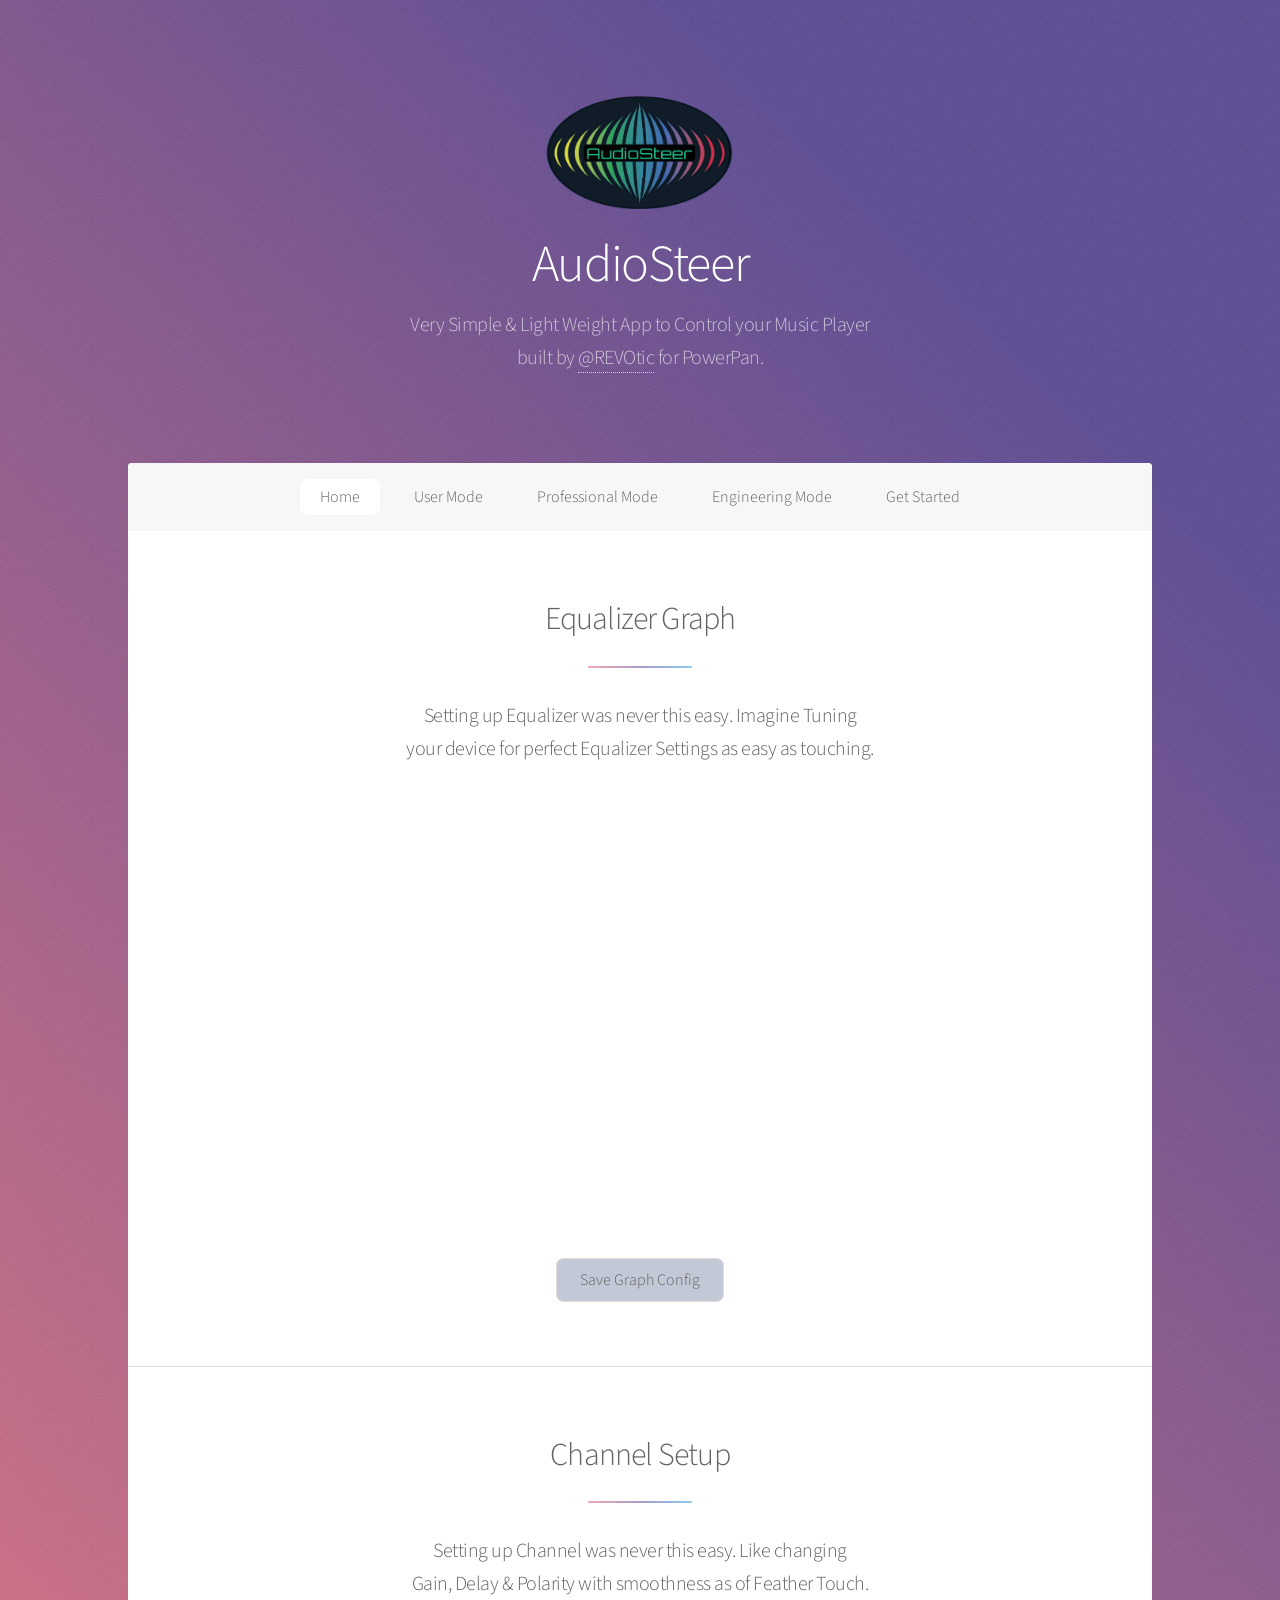
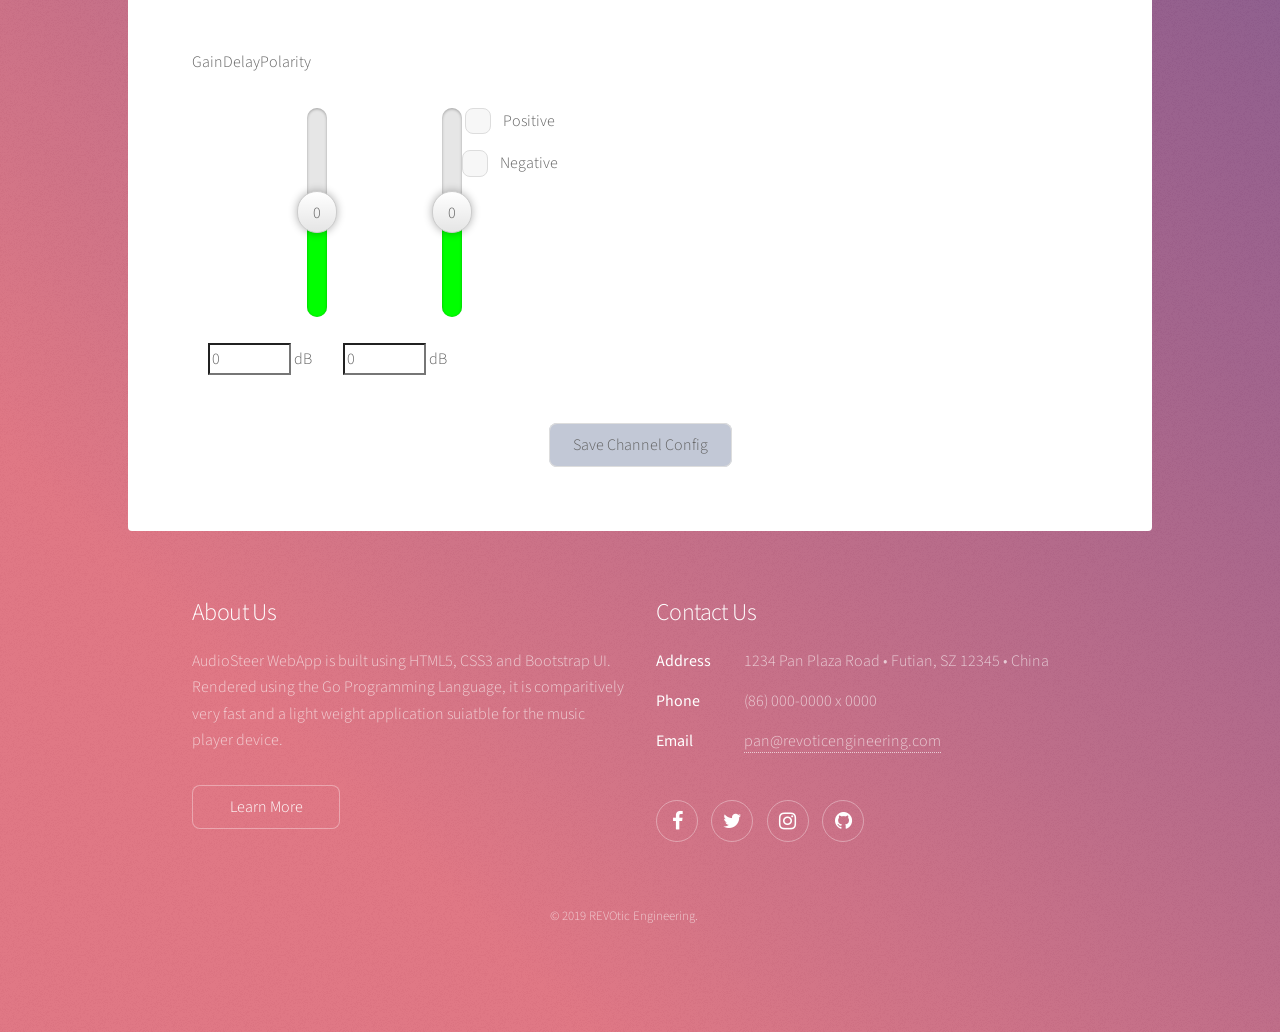
==== httpdocs/professionalmode.html @ f665d66a "Updates on multiple modes" ====
<!DOCTYPE HTML>
<html>
	<head>
		<title>Professional Mode | AudioSteer</title>
		<meta charset="utf-8" />
		<meta name="viewport" content="width=device-width, initial-scale=1, user-scalable=no" />

		<link rel="icon" type="image/png" href="./assets/icons/favicon-32x32.png" sizes="32x32" />
		<link rel="stylesheet" href="https://fonts.googleapis.com/css?family=Ubuntu" />
		<link rel="stylesheet" href="./assets/css/bootstrap.min.css" />
		<link rel="stylesheet" href="./assets/css/bootstrap-theme.min.css" />
		<link rel="stylesheet" href="./assets/css/rangeslider.min.css"/>
		<link rel="stylesheet" href="./assets/css/main.css" />
		<link rel="stylesheet" href="./assets/css/font-awesome.min.css" />
		<link rel="stylesheet" href="./assets/css/audioSteer.css" />
	</head>

	<body class="is-preload">

		<!-- Wrapper -->
			<div id="wrapper">

				<!-- Header -->
					<header id="header" class="alt">
						<span class="logo"><img src="images/logo.svg" alt="" /></span>
						<h1>AudioSteer</h1>
						<p>Very Simple & Light Weight App to Control your Music Player <br />
						built by <a href="https://twitter.com/@REVOtic" target="_blank">@REVOtic</a> for PowerPan.</p>
					</header>

				<!-- Nav -->
					<nav id="nav">
						<ul>
							<li><a href="./index.html" class="active">Home</a></li>
							<li><a href="./usermode.html#equalizer">User Mode</a></li>
							<li><a href="#graph">Professional Mode</a></li>
							<li><a href="./engineeringmode.html#fileconfig">Engineering Mode</a></li>
							<li><a href="./index.html#get-started">Get Started</a></li>
						</ul>
					</nav>

				<!-- Main -->
					<div id="main">
					<!-- Chart -->
						<section id="graph" class="main special">
							<header class="major">
								<h2>Equalizer Graph</h2>
								<p>Setting up Equalizer was never this easy. Imagine Tuning<br />
								your device for perfect Equalizer Settings as easy as touching.</p>
							</header>

							<div id="chartContainer" style="height: 370px; width: 100%;"></div>
							<br/>
							
							<footer class="major">
								<ul class="actions special">
									<li><a class="button channel-btn">Save Graph Config</a></li>
								</ul>
							</footer>
						</section>

					<!-- Channel -->
						<section id="channel" class="main special">
							<header class="major">
								<h2>Channel Setup</h2>
								<p>Setting up Channel was never this easy. Like changing<br />
								Gain, Delay & Polarity with smoothness as of Feather Touch.</p>
							</header>
							<div class="container" style="text-align: center;">
									<div class="row">
										<div class="col-sm-4">
											<span>Gain</span>
										</div>
										<div class="col-sm-4">
											<span>Delay</span>
										</div>
										<div class="col-sm-4">
											<span>Polarity</span>
										</div>
									</div>
								</div>
								<div class="container" style="text-align: center;">
									<div class="row">
										<div class="col-sm-4">
											<input id="slider-CH1" type="range" min="-10" max="10" step="1" value="0" data-orientation="vertical">
											<br/>
											<input id="input-CH1" class="channel" type="number" min="-10" max="10" value="0"></input>
											<span>dB</span>
										</div>
										<div class="col-sm-4">
											<input id="slider-CH2" type="range" min="-15" max="15" step="1" value="0" data-orientation="vertical">
											<br/>
											<input id="input-CH2" class="channel" type="number" min="-15" max="15" value="0"></input>
											<span>dB</span>
										</div>
										<div class="col-sm-4">
											<div class="check">
												<input type="checkbox" class="check-polarity" id="positiveCheck">
												<label class="check-label" for="positiveCheck">Positive</label>
											</div>
											<div class="check">
												<input type="checkbox" class="check-polarity" id="negativeCheck">
												<label class="check-label" for="negativeCheck">Negative</label>
											</div>
										</div>
									</div>
								</div>
								<br/>
							
							<footer class="major">
								<ul class="actions special">
									<li><a class="button channel-btn">Save Channel Config</a></li>
								</ul>
							</footer>
						</section>

					</div>

				<!-- Footer -->
					<footer id="footer">
						<section id="about">
							<h2>About Us</h2>
							<p>AudioSteer WebApp is built using HTML5, CSS3 and Bootstrap UI. Rendered using the Go Programming Language, it is comparitively very fast and a light weight application suiatble for the music player device.</p>
							<ul class="actions">
								<li><a href="https://github.com/REVOtic/AudioSteer" target="_blank" class="button">Learn More</a></li>
							</ul>
						</section>
						<section>
							<h2>Contact Us</h2>
							<dl class="alt">
								<dt>Address</dt>
								<dd>1234 Pan Plaza Road &bull; Futian, SZ 12345 &bull; China</dd>
								<dt>Phone</dt>
								<dd>(86) 000-0000 x 0000</dd>
								<dt>Email</dt>
								<dd><a href="mailto:pan@revoticengineering.com">pan@revoticengineering.com</a></dd>
							</dl>
							<ul class="icons">
								<li><a href="https://github.com/REVOtic/AudioSteer" target="_blank" class="icon fa-facebook alt"><span class="label">Facebook</span></a></li>
								<li><a href="https://github.com/REVOtic/AudioSteer" target="_blank" class="icon fa-twitter alt"><span class="label">Twitter</span></a></li>
								<li><a href="https://github.com/REVOtic/AudioSteer" target="_blank" class="icon fa-instagram alt"><span class="label">Instagram</span></a></li>
								<li><a href="https://github.com/REVOtic/AudioSteer" target="_blank" class="icon fa-github alt"><span class="label">GitHub</span></a></li>
							</ul>
						</section>
						<p class="copyright">&copy; 2019 REVOtic Engineering.</p>
					</footer>

			</div>

		<!-- Scripts -->
			<script src="./assets/js/jquery.min.js"></script>
			<script src="./assets/js/jquery.scrollex.min.js"></script>
			<script src="./assets/js/jquery.scrolly.min.js"></script>
			<script src="./assets/js/bootstrap.min.js"></script>
			<script src="./assets/js/browser.min.js"></script>
			<script src="./assets/js/breakpoints.min.js"></script>
			<script src="./assets/js/rangeslider.min.js"></script>
			<script src="./assets/js/jquery.canvasjs.min.js"></script>
			<script src="./assets/js/util.js"></script>
			<script src="./assets/js/main.js"></script>
			<script src="./assets/js/saveConfig.js"></script>

	</body>
</html>
---- httpdocs/assets/css/rangeslider.min.css ----
.rangeslider,.rangeslider__fill{display:block;-moz-box-shadow:inset 0 1px 3px rgba(0,0,0,.3);-webkit-box-shadow:inset 0 1px 3px rgba(0,0,0,.3);box-shadow:inset 0 1px 3px rgba(0,0,0,.3);-moz-border-radius:10px;-webkit-border-radius:10px;border-radius:10px}.rangeslider{background:#e6e6e6;position:relative}.rangeslider--horizontal{height:20px;width:100%}.rangeslider--vertical{width:20px;min-height:150px;max-height:100%;height:100%}.rangeslider--disabled{opacity:.4}.rangeslider__fill{background:#0f0;position:absolute}.rangeslider--horizontal .rangeslider__fill{top:0;height:100%}.rangeslider--vertical .rangeslider__fill{bottom:0;width:100%}.rangeslider__handle{background:#fff;border:1px solid #ccc;cursor:pointer;display:inline-block;width:40px;height:40px;position:absolute;background-image:url([data-uri]);background-size:100%;background-image:-webkit-gradient(linear,50% 0,50% 100%,color-stop(0,rgba(255,255,255,0)),color-stop(100%,rgba(0,0,0,.1)));background-image:-moz-linear-gradient(rgba(255,255,255,0),rgba(0,0,0,.1));background-image:-webkit-linear-gradient(rgba(255,255,255,0),rgba(0,0,0,.1));background-image:linear-gradient(rgba(255,255,255,0),rgba(0,0,0,.1));-moz-box-shadow:0 0 8px rgba(0,0,0,.3);-webkit-box-shadow:0 0 8px rgba(0,0,0,.3);box-shadow:0 0 8px rgba(0,0,0,.3);-moz-border-radius:50%;-webkit-border-radius:50%;border-radius:50%}.rangeslider__handle:after{content:"";display:block;width:18px;height:18px;margin:auto;position:absolute;top:0;right:0;bottom:0;left:0;background-image:url([data-uri]);background-size:100%;background-image:-webkit-gradient(linear,50% 0,50% 100%,color-stop(0,rgba(0,0,0,.13)),color-stop(100%,rgba(255,255,255,0)));background-image:-moz-linear-gradient(rgba(0,0,0,.13),rgba(255,255,255,0));background-image:-webkit-linear-gradient(rgba(0,0,0,.13),rgba(255,255,255,0));background-image:linear-gradient(rgba(0,0,0,.13),rgba(255,255,255,0));-moz-border-radius:50%;-webkit-border-radius:50%;border-radius:50%}.rangeslider--active .rangeslider__handle,.rangeslider__handle:active{background-image:url([data-uri]);background-size:100%;background-image:-webkit-gradient(linear,50% 0,50% 100%,color-stop(0,rgba(0,0,0,.1)),color-stop(100%,rgba(0,0,0,.12)));background-image:-moz-linear-gradient(rgba(0,0,0,.1),rgba(0,0,0,.12));background-image:-webkit-linear-gradient(rgba(0,0,0,.1),rgba(0,0,0,.12));background-image:linear-gradient(rgba(0,0,0,.1),rgba(0,0,0,.12))}.rangeslider--horizontal .rangeslider__handle{top:-10px;touch-action:pan-y;-ms-touch-action:pan-y}.rangeslider--vertical .rangeslider__handle{left:-10px;touch-action:pan-x;-ms-touch-action:pan-x}input[type=range]:focus+.rangeslider .rangeslider__handle{-moz-box-shadow:0 0 8px rgba(255,0,255,.9);-webkit-box-shadow:0 0 8px rgba(255,0,255,.9);box-shadow:0 0 8px rgba(255,0,255,.9)}
/*# sourceMappingURL=rangeslider.min.css.map */
---- httpdocs/assets/css/main.css ----
@import url(font-awesome.min.css);
@import "https://fonts.googleapis.com/css?family=Source+Sans+Pro:300,400";

html, body, div, span, applet, object,
iframe, h1, h2, h3, h4, h5, h6, p, blockquote,
pre, a, abbr, acronym, address, big, cite,
code, del, dfn, em, img, ins, kbd, q, s, samp,
small, strike, strong, sub, sup, tt, var, b,
u, i, center, dl, dt, dd, ol, ul, li, fieldset,
form, label, legend, table, caption, tbody,
tfoot, thead, tr, th, td, article, aside,
canvas, details, embed, figure, figcaption,
footer, header, hgroup, menu, nav, output, ruby,
section, summary, time, mark, audio, video {
	margin: 0;
	padding: 0;
	border: 0;
	font-size: 100%;
	font: inherit;
	vertical-align: baseline;}

article, aside, details, figcaption, figure,
footer, header, hgroup, menu, nav, section {
	display: block;}

body {
	line-height: 1;
}

ol, ul {
	list-style: none;
}

blockquote, q {
	quotes: none;
}

	blockquote:before, blockquote:after, q:before, q:after {
		content: '';
		content: none;
	}

table {
	border-collapse: collapse;
	border-spacing: 0;
}

body {
	-webkit-text-size-adjust: none;
}

mark {
	background-color: transparent;
	color: inherit;
}

input::-moz-focus-inner {
	border: 0;
	padding: 0;
}

input, select, textarea {
	-moz-appearance: none;
	-webkit-appearance: none;
	-ms-appearance: none;
	appearance: none;
}

/* Basic */

	@-ms-viewport {
		width: device-width;
	}

	body {
		-ms-overflow-style: scrollbar;
	}

	@media screen and (max-width: 480px) {

		html, body {
			min-width: 320px;
		}

	}

	html {
		box-sizing: border-box;
	}

	*, *:before, *:after {
		box-sizing: inherit;
	}

	body {
		background-color: #935d8c;
		background-image: url("images/overlay.png"), -moz-linear-gradient(45deg, #e37682 15%, #5f4d93 85%);
		background-image: url("images/overlay.png"), -webkit-linear-gradient(45deg, #e37682 15%, #5f4d93 85%);
		background-image: url("images/overlay.png"), -ms-linear-gradient(45deg, #e37682 15%, #5f4d93 85%);
		background-image: url("images/overlay.png"), linear-gradient(45deg, #e37682 15%, #5f4d93 85%);
	}

		body.is-preload *, body.is-preload *:before, body.is-preload *:after {
			-moz-animation: none !important;
			-webkit-animation: none !important;
			-ms-animation: none !important;
			animation: none !important;
			-moz-transition: none !important;
			-webkit-transition: none !important;
			-ms-transition: none !important;
			transition: none !important;
		}

/* Type */

	body {
		background-color: #935d8c;
		color: rgba(255, 255, 255, 0.65);
	}

	body, input, select, textarea {
		font-family: "Source Sans Pro", Helvetica, sans-serif;
		font-size: 17pt;
		font-weight: 300;
		line-height: 1.65;
	}

		@media screen and (max-width: 1680px) {

			body, input, select, textarea {
				font-size: 14pt;
			}

		}

		@media screen and (max-width: 1280px) {

			body, input, select, textarea {
				font-size: 12pt;
			}

		}

		@media screen and (max-width: 360px) {

			body, input, select, textarea {
				font-size: 11pt;
			}

		}

	a {
		-moz-transition: color 0.2s ease, border-bottom 0.2s ease;
		-webkit-transition: color 0.2s ease, border-bottom 0.2s ease;
		-ms-transition: color 0.2s ease, border-bottom 0.2s ease;
		transition: color 0.2s ease, border-bottom 0.2s ease;
		text-decoration: none;
		border-bottom: dotted 1px;
		color: inherit;
	}

		a:hover {
			border-bottom-color: transparent;
		}

	strong, b {
		font-weight: 400;
	}

	em, i {
		font-style: italic;
	}

	p {
		margin: 0 0 2em 0;
	}

		p.content {
			-moz-columns: 20em 2;
			-webkit-columns: 20em 2;
			-ms-columns: 20em 2;
			columns: 20em 2;
			-moz-column-gap: 2em;
			-webkit-column-gap: 2em;
			-ms-column-gap: 2em;
			column-gap: 2em;
			text-align: justify;
		}

	h1, h2, h3, h4, h5, h6 {
		font-weight: 300;
		line-height: 1.5;
		margin: 0 0 0.7em 0;
		letter-spacing: -0.025em;
	}

		h1 a, h2 a, h3 a, h4 a, h5 a, h6 a {
			color: inherit;
			text-decoration: none;
		}

	h1 {
		font-size: 2.5em;
		line-height: 1.2;
	}

	h2 {
		font-size: 1.5em;
	}

	h3 {
		font-size: 1.25em;
	}

	h4 {
		font-size: 1.1em;
	}

	h5 {
		font-size: 0.9em;
	}

	h6 {
		font-size: 0.7em;
	}

	@media screen and (max-width: 736px) {

		h1 {
			font-size: 2em;
		}

	}

	sub {
		font-size: 0.8em;
		position: relative;
		top: 0.5em;
	}

	sup {
		font-size: 0.8em;
		position: relative;
		top: -0.5em;
	}

	blockquote {
		border-left: solid 4px;
		font-style: italic;
		margin: 0 0 2em 0;
		padding: 0.5em 0 0.5em 2em;
	}

	code {
		border-radius: 8px;
		border: solid 1px;
		font-family: "Courier New", monospace;
		font-size: 0.9em;
		margin: 0 0.25em;
		padding: 0.25em 0.65em;
	}

	pre {
		-webkit-overflow-scrolling: touch;
		font-family: "Courier New", monospace;
		font-size: 0.9em;
		margin: 0 0 2em 0;
	}

		pre code {
			display: block;
			line-height: 1.75;
			padding: 1em 1.5em;
			overflow-x: auto;
		}

	hr {
		border: 0;
		border-bottom: solid 1px;
		margin: 2em 0;
	}

		hr.major {
			margin: 3em 0;
		}

	.align-left {
		text-align: left;
	}

	.align-center {
		text-align: center;
	}

	.align-right {
		text-align: right;
	}

	input, select, textarea {
		color: #ffffff;
	}

	a:hover {
		color: #ffffff;
	}

	strong, b {
		color: #ffffff;
	}

	h1, h2, h3, h4, h5, h6 {
		color: #ffffff;
	}

	blockquote {
		border-left-color: rgba(255, 255, 255, 0.35);
	}

	code {
		background: rgba(255, 255, 255, 0.075);
		border-color: rgba(255, 255, 255, 0.35);
	}

	hr {
		border-bottom-color: rgba(255, 255, 255, 0.35);
	}

/* Row */

	.row {
		display: flex;
		flex-wrap: wrap;
		box-sizing: border-box;
		align-items: stretch;
	}

		.row > * {
			box-sizing: border-box;
		}

		.row.gtr-uniform > * > :last-child {
			margin-bottom: 0;
		}

		.row.aln-left {
			justify-content: flex-start;
		}

		.row.aln-center {
			justify-content: center;
		}

		.row.aln-right {
			justify-content: flex-end;
		}

		.row.aln-top {
			align-items: flex-start;
		}

		.row.aln-middle {
			align-items: center;
		}

		.row.aln-bottom {
			align-items: flex-end;
		}

		.row > .imp {
			order: -1;
		}

		.row > .col-1 {
			width: 8.3333333333%;
		}

		.row > .off-1 {
			margin-left: 8.3333333333%;
		}

		.row > .col-2 {
			width: 16.6666666667%;
		}

		.row > .off-2 {
			margin-left: 16.6666666667%;
		}

		.row > .col-3 {
			width: 25%;
		}

		.row > .off-3 {
			margin-left: 25%;
		}

		.row > .col-4 {
			width: 33.3333333333%;
		}

		.row > .off-4 {
			margin-left: 33.3333333333%;
		}

		.row > .col-5 {
			width: 41.6666666667%;
		}

		.row > .off-5 {
			margin-left: 41.6666666667%;
		}

		.row > .col-6 {
			width: 50%;
		}

		.row > .off-6 {
			margin-left: 50%;
		}

		.row > .col-7 {
			width: 58.3333333333%;
		}

		.row > .off-7 {
			margin-left: 58.3333333333%;
		}

		.row > .col-8 {
			width: 66.6666666667%;
		}

		.row > .off-8 {
			margin-left: 66.6666666667%;
		}

		.row > .col-9 {
			width: 75%;
		}

		.row > .off-9 {
			margin-left: 75%;
		}

		.row > .col-10 {
			width: 83.3333333333%;
		}

		.row > .off-10 {
			margin-left: 83.3333333333%;
		}

		.row > .col-11 {
			width: 91.6666666667%;
		}

		.row > .off-11 {
			margin-left: 91.6666666667%;
		}

		.row > .col-12 {
			width: 100%;
		}

		.row > .off-12 {
			margin-left: 100%;
		}

		.row.gtr-0 {
			margin-top: 0;
			margin-left: 0em;
		}

			.row.gtr-0 > * {
				padding: 0 0 0 0em;
			}

			.row.gtr-0.gtr-uniform {
				margin-top: 0em;
			}

				.row.gtr-0.gtr-uniform > * {
					padding-top: 0em;
				}

		.row.gtr-25 {
			margin-top: 0;
			margin-left: -0.375em;
		}

			.row.gtr-25 > * {
				padding: 0 0 0 0.375em;
			}

			.row.gtr-25.gtr-uniform {
				margin-top: -0.375em;
			}

				.row.gtr-25.gtr-uniform > * {
					padding-top: 0.375em;
				}

		.row.gtr-50 {
			margin-top: 0;
			margin-left: -0.75em;
		}

			.row.gtr-50 > * {
				padding: 0 0 0 0.75em;
			}

			.row.gtr-50.gtr-uniform {
				margin-top: -0.75em;
			}

				.row.gtr-50.gtr-uniform > * {
					padding-top: 0.75em;
				}

		.row {
			margin-top: 0;
			margin-left: -1.5em;
		}

			.row > * {
				padding: 0 0 0 1.5em;
			}

			.row.gtr-uniform {
				margin-top: -1.5em;
			}

				.row.gtr-uniform > * {
					padding-top: 1.5em;
				}

		.row.gtr-150 {
			margin-top: 0;
			margin-left: -2.25em;
		}

			.row.gtr-150 > * {
				padding: 0 0 0 2.25em;
			}

			.row.gtr-150.gtr-uniform {
				margin-top: -2.25em;
			}

				.row.gtr-150.gtr-uniform > * {
					padding-top: 2.25em;
				}

		.row.gtr-200 {
			margin-top: 0;
			margin-left: -3em;
		}

			.row.gtr-200 > * {
				padding: 0 0 0 3em;
			}

			.row.gtr-200.gtr-uniform {
				margin-top: -3em;
			}

				.row.gtr-200.gtr-uniform > * {
					padding-top: 3em;
				}

		@media screen and (max-width: 1680px) {

			.row {
				display: flex;
				flex-wrap: wrap;
				box-sizing: border-box;
				align-items: stretch;
			}

				.row > * {
					box-sizing: border-box;
				}

				.row.gtr-uniform > * > :last-child {
					margin-bottom: 0;
				}

				.row.aln-left {
					justify-content: flex-start;
				}

				.row.aln-center {
					justify-content: center;
				}

				.row.aln-right {
					justify-content: flex-end;
				}

				.row.aln-top {
					align-items: flex-start;
				}

				.row.aln-middle {
					align-items: center;
				}

				.row.aln-bottom {
					align-items: flex-end;
				}

				.row > .imp-xlarge {
					order: -1;
				}

				.row > .col-1-xlarge {
					width: 8.3333333333%;
				}

				.row > .off-1-xlarge {
					margin-left: 8.3333333333%;
				}

				.row > .col-2-xlarge {
					width: 16.6666666667%;
				}

				.row > .off-2-xlarge {
					margin-left: 16.6666666667%;
				}

				.row > .col-3-xlarge {
					width: 25%;
				}

				.row > .off-3-xlarge {
					margin-left: 25%;
				}

				.row > .col-4-xlarge {
					width: 33.3333333333%;
				}

				.row > .off-4-xlarge {
					margin-left: 33.3333333333%;
				}

				.row > .col-5-xlarge {
					width: 41.6666666667%;
				}

				.row > .off-5-xlarge {
					margin-left: 41.6666666667%;
				}

				.row > .col-6-xlarge {
					width: 50%;
				}

				.row > .off-6-xlarge {
					margin-left: 50%;
				}

				.row > .col-7-xlarge {
					width: 58.3333333333%;
				}

				.row > .off-7-xlarge {
					margin-left: 58.3333333333%;
				}

				.row > .col-8-xlarge {
					width: 66.6666666667%;
				}

				.row > .off-8-xlarge {
					margin-left: 66.6666666667%;
				}

				.row > .col-9-xlarge {
					width: 75%;
				}

				.row > .off-9-xlarge {
					margin-left: 75%;
				}

				.row > .col-10-xlarge {
					width: 83.3333333333%;
				}

				.row > .off-10-xlarge {
					margin-left: 83.3333333333%;
				}

				.row > .col-11-xlarge {
					width: 91.6666666667%;
				}

				.row > .off-11-xlarge {
					margin-left: 91.6666666667%;
				}

				.row > .col-12-xlarge {
					width: 100%;
				}

				.row > .off-12-xlarge {
					margin-left: 100%;
				}

				.row.gtr-0 {
					margin-top: 0;
					margin-left: 0em;
				}

					.row.gtr-0 > * {
						padding: 0 0 0 0em;
					}

					.row.gtr-0.gtr-uniform {
						margin-top: 0em;
					}

						.row.gtr-0.gtr-uniform > * {
							padding-top: 0em;
						}

				.row.gtr-25 {
					margin-top: 0;
					margin-left: -0.375em;
				}

					.row.gtr-25 > * {
						padding: 0 0 0 0.375em;
					}

					.row.gtr-25.gtr-uniform {
						margin-top: -0.375em;
					}

						.row.gtr-25.gtr-uniform > * {
							padding-top: 0.375em;
						}

				.row.gtr-50 {
					margin-top: 0;
					margin-left: -0.75em;
				}

					.row.gtr-50 > * {
						padding: 0 0 0 0.75em;
					}

					.row.gtr-50.gtr-uniform {
						margin-top: -0.75em;
					}

						.row.gtr-50.gtr-uniform > * {
							padding-top: 0.75em;
						}

				.row {
					margin-top: 0;
					margin-left: -1.5em;
				}

					.row > * {
						padding: 0 0 0 1.5em;
					}

					.row.gtr-uniform {
						margin-top: -1.5em;
					}

						.row.gtr-uniform > * {
							padding-top: 1.5em;
						}

				.row.gtr-150 {
					margin-top: 0;
					margin-left: -2.25em;
				}

					.row.gtr-150 > * {
						padding: 0 0 0 2.25em;
					}

					.row.gtr-150.gtr-uniform {
						margin-top: -2.25em;
					}

						.row.gtr-150.gtr-uniform > * {
							padding-top: 2.25em;
						}

				.row.gtr-200 {
					margin-top: 0;
					margin-left: -3em;
				}

					.row.gtr-200 > * {
						padding: 0 0 0 3em;
					}

					.row.gtr-200.gtr-uniform {
						margin-top: -3em;
					}

						.row.gtr-200.gtr-uniform > * {
							padding-top: 3em;
						}

		}

		@media screen and (max-width: 1280px) {

			.row {
				display: flex;
				flex-wrap: wrap;
				box-sizing: border-box;
				align-items: stretch;
			}

				.row > * {
					box-sizing: border-box;
				}

				.row.gtr-uniform > * > :last-child {
					margin-bottom: 0;
				}

				.row.aln-left {
					justify-content: flex-start;
				}

				.row.aln-center {
					justify-content: center;
				}

				.row.aln-right {
					justify-content: flex-end;
				}

				.row.aln-top {
					align-items: flex-start;
				}

				.row.aln-middle {
					align-items: center;
				}

				.row.aln-bottom {
					align-items: flex-end;
				}

				.row > .imp-large {
					order: -1;
				}

				.row > .col-1-large {
					width: 8.3333333333%;
				}

				.row > .off-1-large {
					margin-left: 8.3333333333%;
				}

				.row > .col-2-large {
					width: 16.6666666667%;
				}

				.row > .off-2-large {
					margin-left: 16.6666666667%;
				}

				.row > .col-3-large {
					width: 25%;
				}

				.row > .off-3-large {
					margin-left: 25%;
				}

				.row > .col-4-large {
					width: 33.3333333333%;
				}

				.row > .off-4-large {
					margin-left: 33.3333333333%;
				}

				.row > .col-5-large {
					width: 41.6666666667%;
				}

				.row > .off-5-large {
					margin-left: 41.6666666667%;
				}

				.row > .col-6-large {
					width: 50%;
				}

				.row > .off-6-large {
					margin-left: 50%;
				}

				.row > .col-7-large {
					width: 58.3333333333%;
				}

				.row > .off-7-large {
					margin-left: 58.3333333333%;
				}

				.row > .col-8-large {
					width: 66.6666666667%;
				}

				.row > .off-8-large {
					margin-left: 66.6666666667%;
				}

				.row > .col-9-large {
					width: 75%;
				}

				.row > .off-9-large {
					margin-left: 75%;
				}

				.row > .col-10-large {
					width: 83.3333333333%;
				}

				.row > .off-10-large {
					margin-left: 83.3333333333%;
				}

				.row > .col-11-large {
					width: 91.6666666667%;
				}

				.row > .off-11-large {
					margin-left: 91.6666666667%;
				}

				.row > .col-12-large {
					width: 100%;
				}

				.row > .off-12-large {
					margin-left: 100%;
				}

				.row.gtr-0 {
					margin-top: 0;
					margin-left: 0em;
				}

					.row.gtr-0 > * {
						padding: 0 0 0 0em;
					}

					.row.gtr-0.gtr-uniform {
						margin-top: 0em;
					}

						.row.gtr-0.gtr-uniform > * {
							padding-top: 0em;
						}

				.row.gtr-25 {
					margin-top: 0;
					margin-left: -0.375em;
				}

					.row.gtr-25 > * {
						padding: 0 0 0 0.375em;
					}

					.row.gtr-25.gtr-uniform {
						margin-top: -0.375em;
					}

						.row.gtr-25.gtr-uniform > * {
							padding-top: 0.375em;
						}

				.row.gtr-50 {
					margin-top: 0;
					margin-left: -0.75em;
				}

					.row.gtr-50 > * {
						padding: 0 0 0 0.75em;
					}

					.row.gtr-50.gtr-uniform {
						margin-top: -0.75em;
					}

						.row.gtr-50.gtr-uniform > * {
							padding-top: 0.75em;
						}

				.row {
					margin-top: 0;
					margin-left: -1.5em;
				}

					.row > * {
						padding: 0 0 0 1.5em;
					}

					.row.gtr-uniform {
						margin-top: -1.5em;
					}

						.row.gtr-uniform > * {
							padding-top: 1.5em;
						}

				.row.gtr-150 {
					margin-top: 0;
					margin-left: -2.25em;
				}

					.row.gtr-150 > * {
						padding: 0 0 0 2.25em;
					}

					.row.gtr-150.gtr-uniform {
						margin-top: -2.25em;
					}

						.row.gtr-150.gtr-uniform > * {
							padding-top: 2.25em;
						}

				.row.gtr-200 {
					margin-top: 0;
					margin-left: -3em;
				}

					.row.gtr-200 > * {
						padding: 0 0 0 3em;
					}

					.row.gtr-200.gtr-uniform {
						margin-top: -3em;
					}

						.row.gtr-200.gtr-uniform > * {
							padding-top: 3em;
						}

		}

		@media screen and (max-width: 980px) {

			.row {
				display: flex;
				flex-wrap: wrap;
				box-sizing: border-box;
				align-items: stretch;
			}

				.row > * {
					box-sizing: border-box;
				}

				.row.gtr-uniform > * > :last-child {
					margin-bottom: 0;
				}

				.row.aln-left {
					justify-content: flex-start;
				}

				.row.aln-center {
					justify-content: center;
				}

				.row.aln-right {
					justify-content: flex-end;
				}

				.row.aln-top {
					align-items: flex-start;
				}

				.row.aln-middle {
					align-items: center;
				}

				.row.aln-bottom {
					align-items: flex-end;
				}

				.row > .imp-medium {
					order: -1;
				}

				.row > .col-1-medium {
					width: 8.3333333333%;
				}

				.row > .off-1-medium {
					margin-left: 8.3333333333%;
				}

				.row > .col-2-medium {
					width: 16.6666666667%;
				}

				.row > .off-2-medium {
					margin-left: 16.6666666667%;
				}

				.row > .col-3-medium {
					width: 25%;
				}

				.row > .off-3-medium {
					margin-left: 25%;
				}

				.row > .col-4-medium {
					width: 33.3333333333%;
				}

				.row > .off-4-medium {
					margin-left: 33.3333333333%;
				}

				.row > .col-5-medium {
					width: 41.6666666667%;
				}

				.row > .off-5-medium {
					margin-left: 41.6666666667%;
				}

				.row > .col-6-medium {
					width: 50%;
				}

				.row > .off-6-medium {
					margin-left: 50%;
				}

				.row > .col-7-medium {
					width: 58.3333333333%;
				}

				.row > .off-7-medium {
					margin-left: 58.3333333333%;
				}

				.row > .col-8-medium {
					width: 66.6666666667%;
				}

				.row > .off-8-medium {
					margin-left: 66.6666666667%;
				}

				.row > .col-9-medium {
					width: 75%;
				}

				.row > .off-9-medium {
					margin-left: 75%;
				}

				.row > .col-10-medium {
					width: 83.3333333333%;
				}

				.row > .off-10-medium {
					margin-left: 83.3333333333%;
				}

				.row > .col-11-medium {
					width: 91.6666666667%;
				}

				.row > .off-11-medium {
					margin-left: 91.6666666667%;
				}

				.row > .col-12-medium {
					width: 100%;
				}

				.row > .off-12-medium {
					margin-left: 100%;
				}

				.row.gtr-0 {
					margin-top: 0;
					margin-left: 0em;
				}

					.row.gtr-0 > * {
						padding: 0 0 0 0em;
					}

					.row.gtr-0.gtr-uniform {
						margin-top: 0em;
					}

						.row.gtr-0.gtr-uniform > * {
							padding-top: 0em;
						}

				.row.gtr-25 {
					margin-top: 0;
					margin-left: -0.375em;
				}

					.row.gtr-25 > * {
						padding: 0 0 0 0.375em;
					}

					.row.gtr-25.gtr-uniform {
						margin-top: -0.375em;
					}

						.row.gtr-25.gtr-uniform > * {
							padding-top: 0.375em;
						}

				.row.gtr-50 {
					margin-top: 0;
					margin-left: -0.75em;
				}

					.row.gtr-50 > * {
						padding: 0 0 0 0.75em;
					}

					.row.gtr-50.gtr-uniform {
						margin-top: -0.75em;
					}

						.row.gtr-50.gtr-uniform > * {
							padding-top: 0.75em;
						}

				.row {
					margin-top: 0;
					margin-left: -1.5em;
				}

					.row > * {
						padding: 0 0 0 1.5em;
					}

					.row.gtr-uniform {
						margin-top: -1.5em;
					}

						.row.gtr-uniform > * {
							padding-top: 1.5em;
						}

				.row.gtr-150 {
					margin-top: 0;
					margin-left: -2.25em;
				}

					.row.gtr-150 > * {
						padding: 0 0 0 2.25em;
					}

					.row.gtr-150.gtr-uniform {
						margin-top: -2.25em;
					}

						.row.gtr-150.gtr-uniform > * {
							padding-top: 2.25em;
						}

				.row.gtr-200 {
					margin-top: 0;
					margin-left: -3em;
				}

					.row.gtr-200 > * {
						padding: 0 0 0 3em;
					}

					.row.gtr-200.gtr-uniform {
						margin-top: -3em;
					}

						.row.gtr-200.gtr-uniform > * {
							padding-top: 3em;
						}

		}

		@media screen and (max-width: 736px) {

			.row {
				display: flex;
				flex-wrap: wrap;
				box-sizing: border-box;
				align-items: stretch;
			}

				.row > * {
					box-sizing: border-box;
				}

				.row.gtr-uniform > * > :last-child {
					margin-bottom: 0;
				}

				.row.aln-left {
					justify-content: flex-start;
				}

				.row.aln-center {
					justify-content: center;
				}

				.row.aln-right {
					justify-content: flex-end;
				}

				.row.aln-top {
					align-items: flex-start;
				}

				.row.aln-middle {
					align-items: center;
				}

				.row.aln-bottom {
					align-items: flex-end;
				}

				.row > .imp-small {
					order: -1;
				}

				.row > .col-1-small {
					width: 8.3333333333%;
				}

				.row > .off-1-small {
					margin-left: 8.3333333333%;
				}

				.row > .col-2-small {
					width: 16.6666666667%;
				}

				.row > .off-2-small {
					margin-left: 16.6666666667%;
				}

				.row > .col-3-small {
					width: 25%;
				}

				.row > .off-3-small {
					margin-left: 25%;
				}

				.row > .col-4-small {
					width: 33.3333333333%;
				}

				.row > .off-4-small {
					margin-left: 33.3333333333%;
				}

				.row > .col-5-small {
					width: 41.6666666667%;
				}

				.row > .off-5-small {
					margin-left: 41.6666666667%;
				}

				.row > .col-6-small {
					width: 50%;
				}

				.row > .off-6-small {
					margin-left: 50%;
				}

				.row > .col-7-small {
					width: 58.3333333333%;
				}

				.row > .off-7-small {
					margin-left: 58.3333333333%;
				}

				.row > .col-8-small {
					width: 66.6666666667%;
				}

				.row > .off-8-small {
					margin-left: 66.6666666667%;
				}

				.row > .col-9-small {
					width: 75%;
				}

				.row > .off-9-small {
					margin-left: 75%;
				}

				.row > .col-10-small {
					width: 83.3333333333%;
				}

				.row > .off-10-small {
					margin-left: 83.3333333333%;
				}

				.row > .col-11-small {
					width: 91.6666666667%;
				}

				.row > .off-11-small {
					margin-left: 91.6666666667%;
				}

				.row > .col-12-small {
					width: 100%;
				}

				.row > .off-12-small {
					margin-left: 100%;
				}

				.row.gtr-0 {
					margin-top: 0;
					margin-left: 0em;
				}

					.row.gtr-0 > * {
						padding: 0 0 0 0em;
					}

					.row.gtr-0.gtr-uniform {
						margin-top: 0em;
					}

						.row.gtr-0.gtr-uniform > * {
							padding-top: 0em;
						}

				.row.gtr-25 {
					margin-top: 0;
					margin-left: -0.25em;
				}

					.row.gtr-25 > * {
						padding: 0 0 0 0.25em;
					}

					.row.gtr-25.gtr-uniform {
						margin-top: -0.25em;
					}

						.row.gtr-25.gtr-uniform > * {
							padding-top: 0.25em;
						}

				.row.gtr-50 {
					margin-top: 0;
					margin-left: -0.5em;
				}

					.row.gtr-50 > * {
						padding: 0 0 0 0.5em;
					}

					.row.gtr-50.gtr-uniform {
						margin-top: -0.5em;
					}

						.row.gtr-50.gtr-uniform > * {
							padding-top: 0.5em;
						}

				.row {
					margin-top: 0;
					margin-left: -1em;
				}

					.row > * {
						padding: 0 0 0 1em;
					}

					.row.gtr-uniform {
						margin-top: -1em;
					}

						.row.gtr-uniform > * {
							padding-top: 1em;
						}

				.row.gtr-150 {
					margin-top: 0;
					margin-left: -1.5em;
				}

					.row.gtr-150 > * {
						padding: 0 0 0 1.5em;
					}

					.row.gtr-150.gtr-uniform {
						margin-top: -1.5em;
					}

						.row.gtr-150.gtr-uniform > * {
							padding-top: 1.5em;
						}

				.row.gtr-200 {
					margin-top: 0;
					margin-left: -2em;
				}

					.row.gtr-200 > * {
						padding: 0 0 0 2em;
					}

					.row.gtr-200.gtr-uniform {
						margin-top: -2em;
					}

						.row.gtr-200.gtr-uniform > * {
							padding-top: 2em;
						}

		}

		@media screen and (max-width: 480px) {

			.row {
				display: flex;
				flex-wrap: wrap;
				box-sizing: border-box;
				align-items: stretch;
			}

				.row > * {
					box-sizing: border-box;
				}

				.row.gtr-uniform > * > :last-child {
					margin-bottom: 0;
				}

				.row.aln-left {
					justify-content: flex-start;
				}

				.row.aln-center {
					justify-content: center;
				}

				.row.aln-right {
					justify-content: flex-end;
				}

				.row.aln-top {
					align-items: flex-start;
				}

				.row.aln-middle {
					align-items: center;
				}

				.row.aln-bottom {
					align-items: flex-end;
				}

				.row > .imp-xsmall {
					order: -1;
				}

				.row > .col-1-xsmall {
					width: 8.3333333333%;
				}

				.row > .off-1-xsmall {
					margin-left: 8.3333333333%;
				}

				.row > .col-2-xsmall {
					width: 16.6666666667%;
				}

				.row > .off-2-xsmall {
					margin-left: 16.6666666667%;
				}

				.row > .col-3-xsmall {
					width: 25%;
				}

				.row > .off-3-xsmall {
					margin-left: 25%;
				}

				.row > .col-4-xsmall {
					width: 33.3333333333%;
				}

				.row > .off-4-xsmall {
					margin-left: 33.3333333333%;
				}

				.row > .col-5-xsmall {
					width: 41.6666666667%;
				}

				.row > .off-5-xsmall {
					margin-left: 41.6666666667%;
				}

				.row > .col-6-xsmall {
					width: 50%;
				}

				.row > .off-6-xsmall {
					margin-left: 50%;
				}

				.row > .col-7-xsmall {
					width: 58.3333333333%;
				}

				.row > .off-7-xsmall {
					margin-left: 58.3333333333%;
				}

				.row > .col-8-xsmall {
					width: 66.6666666667%;
				}

				.row > .off-8-xsmall {
					margin-left: 66.6666666667%;
				}

				.row > .col-9-xsmall {
					width: 75%;
				}

				.row > .off-9-xsmall {
					margin-left: 75%;
				}

				.row > .col-10-xsmall {
					width: 83.3333333333%;
				}

				.row > .off-10-xsmall {
					margin-left: 83.3333333333%;
				}

				.row > .col-11-xsmall {
					width: 91.6666666667%;
				}

				.row > .off-11-xsmall {
					margin-left: 91.6666666667%;
				}

				.row > .col-12-xsmall {
					width: 100%;
				}

				.row > .off-12-xsmall {
					margin-left: 100%;
				}

				.row.gtr-0 {
					margin-top: 0;
					margin-left: 0em;
				}

					.row.gtr-0 > * {
						padding: 0 0 0 0em;
					}

					.row.gtr-0.gtr-uniform {
						margin-top: 0em;
					}

						.row.gtr-0.gtr-uniform > * {
							padding-top: 0em;
						}

				.row.gtr-25 {
					margin-top: 0;
					margin-left: -0.3125em;
				}

					.row.gtr-25 > * {
						padding: 0 0 0 0.3125em;
					}

					.row.gtr-25.gtr-uniform {
						margin-top: -0.3125em;
					}

						.row.gtr-25.gtr-uniform > * {
							padding-top: 0.3125em;
						}

				.row.gtr-50 {
					margin-top: 0;
					margin-left: -0.625em;
				}

					.row.gtr-50 > * {
						padding: 0 0 0 0.625em;
					}

					.row.gtr-50.gtr-uniform {
						margin-top: -0.625em;
					}

						.row.gtr-50.gtr-uniform > * {
							padding-top: 0.625em;
						}

				.row {
					margin-top: 0;
					margin-left: -1.25em;
				}

					.row > * {
						padding: 0 0 0 1.25em;
					}

					.row.gtr-uniform {
						margin-top: -1.25em;
					}

						.row.gtr-uniform > * {
							padding-top: 1.25em;
						}

				.row.gtr-150 {
					margin-top: 0;
					margin-left: -1.875em;
				}

					.row.gtr-150 > * {
						padding: 0 0 0 1.875em;
					}

					.row.gtr-150.gtr-uniform {
						margin-top: -1.875em;
					}

						.row.gtr-150.gtr-uniform > * {
							padding-top: 1.875em;
						}

				.row.gtr-200 {
					margin-top: 0;
					margin-left: -2.5em;
				}

					.row.gtr-200 > * {
						padding: 0 0 0 2.5em;
					}

					.row.gtr-200.gtr-uniform {
						margin-top: -2.5em;
					}

						.row.gtr-200.gtr-uniform > * {
							padding-top: 2.5em;
						}

		}

/* Box */

	.box {
		border-radius: 8px;
		border: solid;
		margin-bottom: 2em;
		padding: 1.5em;
	}

		.box > :last-child,
		.box > :last-child > :last-child,
		.box > :last-child > :last-child > :last-child {
			margin-bottom: 0;
		}

		.box.alt {
			border: 0;
			border-radius: 0;
			padding: 0;
		}

	.box {
		border-color: rgba(255, 255, 255, 0.35);
	}

/* Button */

	input[type="submit"],
	input[type="reset"],
	input[type="button"],
	button,
	.button {
		-moz-appearance: none;
		-webkit-appearance: none;
		-ms-appearance: none;
		appearance: none;
		-moz-transition: background-color 0.2s ease-in-out, color 0.2s ease-in-out;
		-webkit-transition: background-color 0.2s ease-in-out, color 0.2s ease-in-out;
		-ms-transition: background-color 0.2s ease-in-out, color 0.2s ease-in-out;
		transition: background-color 0.2s ease-in-out, color 0.2s ease-in-out;
		border-radius: 8px;
		border: 0;
		cursor: pointer;
		display: inline-block;
		font-weight: 300;
		height: 2.75em;
		line-height: 2.75em;
		min-width: 9.25em;
		padding: 0 1.5em;
		text-align: center;
		text-decoration: none;
		white-space: nowrap;
	}

		input[type="submit"].icon,
		input[type="reset"].icon,
		input[type="button"].icon,
		button.icon,
		.button.icon {
			padding-left: 1.35em;
		}

			input[type="submit"].icon:before,
			input[type="reset"].icon:before,
			input[type="button"].icon:before,
			button.icon:before,
			.button.icon:before {
				margin-right: 0.5em;
			}

		input[type="submit"].fit,
		input[type="reset"].fit,
		input[type="button"].fit,
		button.fit,
		.button.fit {
			width: 100%;
		}

		input[type="submit"].small,
		input[type="reset"].small,
		input[type="button"].small,
		button.small,
		.button.small {
			font-size: 0.8em;
		}

		input[type="submit"].large,
		input[type="reset"].large,
		input[type="button"].large,
		button.large,
		.button.large {
			font-size: 1.35em;
		}

		input[type="submit"].disabled, input[type="submit"]:disabled,
		input[type="reset"].disabled,
		input[type="reset"]:disabled,
		input[type="button"].disabled,
		input[type="button"]:disabled,
		button.disabled,
		button:disabled,
		.button.disabled,
		.button:disabled {
			pointer-events: none;
			opacity: 0.25;
		}

		@media screen and (max-width: 736px) {

			input[type="submit"],
			input[type="reset"],
			input[type="button"],
			button,
			.button {
				min-width: 0;
			}

		}

	input[type="submit"],
	input[type="reset"],
	input[type="button"],
	button,
	.button {
		background-color: transparent;
		box-shadow: inset 0 0 0 1px rgba(255, 255, 255, 0.35);
		color: #ffffff !important;
	}

		input[type="submit"]:hover,
		input[type="reset"]:hover,
		input[type="button"]:hover,
		button:hover,
		.button:hover {
			background-color: rgba(255, 255, 255, 0.075);
		}

		input[type="submit"]:active,
		input[type="reset"]:active,
		input[type="button"]:active,
		button:active,
		.button:active {
			background-color: rgba(255, 255, 255, 0.2);
		}

		input[type="submit"].icon:before,
		input[type="reset"].icon:before,
		input[type="button"].icon:before,
		button.icon:before,
		.button.icon:before {
			color: rgba(255, 255, 255, 0.5);
		}

		input[type="submit"].primary,
		input[type="reset"].primary,
		input[type="button"].primary,
		button.primary,
		.button.primary {
			background-color: #8cc9f0;
			color: #ffffff !important;
			box-shadow: none;
		}

			input[type="submit"].primary:hover,
			input[type="reset"].primary:hover,
			input[type="button"].primary:hover,
			button.primary:hover,
			.button.primary:hover {
				background-color: #9acff2;
			}

			input[type="submit"].primary:active,
			input[type="reset"].primary:active,
			input[type="button"].primary:active,
			button.primary:active,
			.button.primary:active {
				background-color: #7ec3ee;
			}

			input[type="submit"].primary.icon:before,
			input[type="reset"].primary.icon:before,
			input[type="button"].primary.icon:before,
			button.primary.icon:before,
			.button.primary.icon:before {
				color: #ffffff !important;
			}

/* Form */

	form {
		margin: 0 0 2em 0;
	}

	label {
		display: block;
		font-size: 0.9em;
		font-weight: 400;
		margin: 0 0 1em 0;
	}

	input[type="text"],
	input[type="password"],
	input[type="email"],
	select,
	textarea {
		-moz-appearance: none;
		-webkit-appearance: none;
		-ms-appearance: none;
		appearance: none;
		border-radius: 8px;
		border: solid 1px;
		color: inherit;
		display: block;
		outline: 0;
		padding: 0 1em;
		text-decoration: none;
		width: 100%;
	}

		input[type="text"]:invalid,
		input[type="password"]:invalid,
		input[type="email"]:invalid,
		select:invalid,
		textarea:invalid {
			box-shadow: none;
		}

	select {
		background-size: 1.25rem;
		background-repeat: no-repeat;
		background-position: calc(100% - 1rem) center;
		height: 2.75em;
		padding-right: 2.75em;
		text-overflow: ellipsis;
	}

		select:focus::-ms-value {
			background-color: transparent;
		}

		select::-ms-expand {
			display: none;
		}

	input[type="text"],
	input[type="password"],
	input[type="email"],
	select {
		height: 2.75em;
	}

	textarea {
		padding: 0.75em 1em;
	}

	input[type="checkbox"],
	input[type="radio"] {
		-moz-appearance: none;
		-webkit-appearance: none;
		-ms-appearance: none;
		appearance: none;
		display: block;
		float: left;
		margin-right: -2em;
		opacity: 0;
		width: 1em;
		z-index: -1;
	}

		input[type="checkbox"] + label,
		input[type="radio"] + label {
			text-decoration: none;
			cursor: pointer;
			display: inline-block;
			font-size: 1em;
			font-weight: 300;
			padding-left: 2.4em;
			padding-right: 0.75em;
			position: relative;
		}

			input[type="checkbox"] + label:before,
			input[type="radio"] + label:before {
				-moz-osx-font-smoothing: grayscale;
				-webkit-font-smoothing: antialiased;
				font-family: FontAwesome;
				font-style: normal;
				font-weight: normal;
				text-transform: none !important;
			}

			input[type="checkbox"] + label:before,
			input[type="radio"] + label:before {
				border-radius: 8px;
				border: solid 1px;
				content: '';
				display: inline-block;
				height: 1.65em;
				left: 0;
				line-height: 1.58125em;
				position: absolute;
				text-align: center;
				top: 0;
				width: 1.65em;
			}

		input[type="checkbox"]:checked + label:before,
		input[type="radio"]:checked + label:before {
			content: '\f00c';
		}

	input[type="checkbox"] + label:before {
		border-radius: 8px;
	}

	input[type="radio"] + label:before {
		border-radius: 100%;
	}

	::-webkit-input-placeholder {
		opacity: 1.0;
	}

	:-moz-placeholder {
		opacity: 1.0;
	}

	::-moz-placeholder {
		opacity: 1.0;
	}

	:-ms-input-placeholder {
		opacity: 1.0;
	}

	label {
		color: #ffffff;
	}

	input[type="text"],
	input[type="password"],
	input[type="email"],
	select,
	textarea {
		background-color: rgba(255, 255, 255, 0.075);
		border-color: rgba(255, 255, 255, 0.35);
	}

		input[type="text"]:focus,
		input[type="password"]:focus,
		input[type="email"]:focus,
		select:focus,
		textarea:focus {
			border-color: #8cc9f0;
			box-shadow: 0 0 0 1px #8cc9f0;
		}

	select {
		background-image: url("data:image/svg+xml;charset=utf8,%3Csvg xmlns='http://www.w3.org/2000/svg' width='40' height='40' preserveAspectRatio='none' viewBox='0 0 40 40'%3E%3Cpath d='M9.4,12.3l10.4,10.4l10.4-10.4c0.2-0.2,0.5-0.4,0.9-0.4c0.3,0,0.6,0.1,0.9,0.4l3.3,3.3c0.2,0.2,0.4,0.5,0.4,0.9 c0,0.4-0.1,0.6-0.4,0.9L20.7,31.9c-0.2,0.2-0.5,0.4-0.9,0.4c-0.3,0-0.6-0.1-0.9-0.4L4.3,17.3c-0.2-0.2-0.4-0.5-0.4-0.9 c0-0.4,0.1-0.6,0.4-0.9l3.3-3.3c0.2-0.2,0.5-0.4,0.9-0.4S9.1,12.1,9.4,12.3z' fill='rgba(255, 255, 255, 0.35)' /%3E%3C/svg%3E");
	}

		select option {
			color: #ffffff;
			background: #935d8c;
		}

	input[type="checkbox"] + label,
	input[type="radio"] + label {
		color: rgba(255, 255, 255, 0.65);
	}

		input[type="checkbox"] + label:before,
		input[type="radio"] + label:before {
			background: rgba(255, 255, 255, 0.075);
			border-color: rgba(255, 255, 255, 0.35);
		}

	input[type="checkbox"]:checked + label:before,
	input[type="radio"]:checked + label:before {
		background-color: #ffffff;
		border-color: #ffffff;
		color: #935d8c;
	}

	input[type="checkbox"]:focus + label:before,
	input[type="radio"]:focus + label:before {
		border-color: #8cc9f0;
		box-shadow: 0 0 0 1px #8cc9f0;
	}

	::-webkit-input-placeholder {
		color: rgba(255, 255, 255, 0.5) !important;
	}

	:-moz-placeholder {
		color: rgba(255, 255, 255, 0.5) !important;
	}

	::-moz-placeholder {
		color: rgba(255, 255, 255, 0.5) !important;
	}

	:-ms-input-placeholder {
		color: rgba(255, 255, 255, 0.5) !important;
	}

	.formerize-placeholder {
		color: rgba(255, 255, 255, 0.5) !important;
	}

/* Icon */

	.icon {
		text-decoration: none;
		-moz-transition: background-color 0.2s ease-in-out, color 0.2s ease-in-out;
		-webkit-transition: background-color 0.2s ease-in-out, color 0.2s ease-in-out;
		-ms-transition: background-color 0.2s ease-in-out, color 0.2s ease-in-out;
		transition: background-color 0.2s ease-in-out, color 0.2s ease-in-out;
		border-bottom: none;
		position: relative;
	}

		.icon:before {
			-moz-osx-font-smoothing: grayscale;
			-webkit-font-smoothing: antialiased;
			font-family: FontAwesome;
			font-style: normal;
			font-weight: normal;
			text-transform: none !important;
		}

		.icon > .label {
			display: none;
		}

		.icon.major {
			border: solid 1px;
			display: inline-block;
			border-radius: 100%;
			padding: 0.65em;
			margin: 0 0 2em 0;
			cursor: default;
		}

			.icon.major:before {
				display: inline-block;
				font-size: 6.25rem;
				width: 2.25em;
				height: 2.25em;
				line-height: 2.2em;
				border-radius: 100%;
				border: solid 1px;
				text-align: center;
			}

		.icon.alt {
			display: inline-block;
			border: solid 1px;
			border-radius: 100%;
		}

			.icon.alt:before {
				display: block;
				font-size: 1.25em;
				width: 2em;
				height: 2em;
				text-align: center;
				line-height: 2em;
			}

		.icon.style1 {
			color: #efa8b0;
		}

		.icon.style2 {
			color: #c79cc8;
		}

		.icon.style3 {
			color: #a89cc8;
		}

		.icon.style4 {
			color: #9bb2e1;
		}

		.icon.style5 {
			color: #8cc9f0;
		}

		@media screen and (max-width: 1680px) {

			.icon.major:before {
				font-size: 5.5rem;
			}

		}

		@media screen and (max-width: 1280px) {

			.icon.major:before {
				font-size: 4.75rem;
			}

		}

		@media screen and (max-width: 736px) {

			.icon.major {
				margin: 0 0 1.5em 0;
				padding: 0.35em;
			}

				.icon.major:before {
					font-size: 3.5rem;
				}

		}

	.icon.major {
		border-color: rgba(255, 255, 255, 0.35);
	}

		.icon.major:before {
			border-color: rgba(255, 255, 255, 0.35);
		}

	.icon.alt {
		border-color: rgba(255, 255, 255, 0.35);
		color: #ffffff;
	}

		.icon.alt:hover {
			background-color: rgba(255, 255, 255, 0.075);
		}

		.icon.alt:active {
			background-color: rgba(255, 255, 255, 0.2);
		}

/* Image */

	.image {
		border-radius: 8px;
		border: 0;
		display: inline-block;
		position: relative;
	}

		.image img {
			border-radius: 8px;
			display: block;
		}

		.image.left, .image.right {
			max-width: 40%;
		}

			.image.left img, .image.right img {
				width: 100%;
			}

		.image.left {
			float: left;
			margin: 0 1.5em 1em 0;
			top: 0.25em;
		}

		.image.right {
			float: right;
			margin: 0 0 1em 1.5em;
			top: 0.25em;
		}

		.image.fit {
			display: block;
			margin: 0 0 2em 0;
			width: 100%;
		}

			.image.fit img {
				width: 100%;
			}

		.image.main {
			display: block;
			margin: 0 0 3em 0;
			width: 100%;
		}

			.image.main img {
				width: 100%;
			}

/* List */

	ol {
		list-style: decimal;
		margin: 0 0 2em 0;
		padding-left: 1.25em;
	}

		ol li {
			padding-left: 0.25em;
		}

	ul {
		list-style: disc;
		margin: 0 0 2em 0;
		padding-left: 1em;
	}

		ul li {
			padding-left: 0.5em;
		}

		ul.alt {
			list-style: none;
			padding-left: 0;
		}

			ul.alt li {
				border-top: solid 1px;
				padding: 0.5em 0;
			}

				ul.alt li:first-child {
					border-top: 0;
					padding-top: 0;
				}

	dl {
		margin: 0 0 2em 0;
	}

		dl dt {
			display: block;
			font-weight: 400;
			margin: 0 0 1em 0;
		}

		dl dd {
			margin-left: 2em;
		}

		dl.alt dt {
			display: block;
			width: 3em;
			margin: 0;
			clear: left;
			float: left;
		}

		dl.alt dd {
			margin: 0 0 0.85em 5.5em;
		}

		dl.alt:after {
			content: '';
			display: block;
			clear: both;
		}

	ul.alt li {
		border-top-color: rgba(255, 255, 255, 0.35);
	}

	dl dt {
		color: #ffffff;
	}

/* Actions */

	ul.actions {
		display: -moz-flex;
		display: -webkit-flex;
		display: -ms-flex;
		display: flex;
		cursor: default;
		list-style: none;
		margin-left: -1em;
		padding-left: 0;
	}

		ul.actions li {
			padding: 0 0 0 1em;
			vertical-align: middle;
		}

		ul.actions.special {
			-moz-justify-content: center;
			-webkit-justify-content: center;
			-ms-justify-content: center;
			justify-content: center;
			width: 100%;
			margin-left: 0;
		}

			ul.actions.special li:first-child {
				padding-left: 0;
			}

		ul.actions.stacked {
			-moz-flex-direction: column;
			-webkit-flex-direction: column;
			-ms-flex-direction: column;
			flex-direction: column;
			margin-left: 0;
		}

			ul.actions.stacked li {
				padding: 1.3em 0 0 0;
			}

				ul.actions.stacked li:first-child {
					padding-top: 0;
				}

		ul.actions.fit {
			width: calc(100% + 1em);
		}

			ul.actions.fit li {
				-moz-flex-grow: 1;
				-webkit-flex-grow: 1;
				-ms-flex-grow: 1;
				flex-grow: 1;
				-moz-flex-shrink: 1;
				-webkit-flex-shrink: 1;
				-ms-flex-shrink: 1;
				flex-shrink: 1;
				width: 100%;
			}

				ul.actions.fit li > * {
					width: 100%;
				}

			ul.actions.fit.stacked {
				width: 100%;
			}

		@media screen and (max-width: 480px) {

			ul.actions:not(.fixed) {
				-moz-flex-direction: column;
				-webkit-flex-direction: column;
				-ms-flex-direction: column;
				flex-direction: column;
				margin-left: 0;
				width: 100% !important;
			}

				ul.actions:not(.fixed) li {
					-moz-flex-grow: 1;
					-webkit-flex-grow: 1;
					-ms-flex-grow: 1;
					flex-grow: 1;
					-moz-flex-shrink: 1;
					-webkit-flex-shrink: 1;
					-ms-flex-shrink: 1;
					flex-shrink: 1;
					padding: 1em 0 0 0;
					text-align: center;
					width: 100%;
				}

					ul.actions:not(.fixed) li > * {
						width: 100%;
					}

					ul.actions:not(.fixed) li:first-child {
						padding-top: 0;
					}

					ul.actions:not(.fixed) li input[type="submit"],
					ul.actions:not(.fixed) li input[type="reset"],
					ul.actions:not(.fixed) li input[type="button"],
					ul.actions:not(.fixed) li button,
					ul.actions:not(.fixed) li .button {
						width: 100%;
					}

						ul.actions:not(.fixed) li input[type="submit"].icon:before,
						ul.actions:not(.fixed) li input[type="reset"].icon:before,
						ul.actions:not(.fixed) li input[type="button"].icon:before,
						ul.actions:not(.fixed) li button.icon:before,
						ul.actions:not(.fixed) li .button.icon:before {
							margin-left: -0.5rem;
						}

		}

/* Icons */

	ul.icons {
		cursor: default;
		list-style: none;
		padding-left: 0;
	}

		ul.icons li {
			display: inline-block;
			padding: 0 0.65em 0 0;
		}

			ul.icons li:last-child {
				padding-right: 0 !important;
			}

/* Section/Article */

	section.special, article.special {
		text-align: center;
	}

	header.major {
		margin-bottom: 3em;
	}

		header.major h2 {
			font-size: 2em;
		}

			header.major h2:after {
				display: block;
				content: '';
				width: 3.25em;
				height: 2px;
				margin: 0.7em 0 1em 0;
				border-radius: 2px;
			}

				section.special header.major h2:after, article.special header.major h2:after {
					margin-left: auto;
					margin-right: auto;
				}

		header.major p {
			font-size: 1.25em;
			letter-spacing: -0.025em;
		}

		header.major.special {
			text-align: center;
		}

			header.major.special h2:after {
				margin-left: auto;
				margin-right: auto;
			}

	footer.major {
		margin-top: 3em;
	}

	@media screen and (max-width: 736px) {

		header.major {
			margin-bottom: 0;
		}

			header.major h2 {
				font-size: 1.5em;
			}

			header.major p {
				font-size: 1em;
				letter-spacing: 0;
			}

				header.major p br {
					display: none;
				}

		footer.major {
			margin-top: 0;
		}

	}

	header.major h2:after {
		background-color: rgba(255, 255, 255, 0.35);
	}

/* Table */

	.table-wrapper {
		-webkit-overflow-scrolling: touch;
		overflow-x: auto;
	}

	table {
		margin: 0 0 2em 0;
		width: 100%;
	}

		table tbody tr {
			border: solid 1px;
			border-left: 0;
			border-right: 0;
		}

		table td {
			padding: 0.75em 0.75em;
		}

		table th {
			font-size: 0.9em;
			font-weight: 400;
			padding: 0 0.75em 0.75em 0.75em;
			text-align: left;
		}

		table thead {
			border-bottom: solid 2px;
		}

		table tfoot {
			border-top: solid 2px;
		}

		table.alt {
			border-collapse: separate;
		}

			table.alt tbody tr td {
				border: solid 1px;
				border-left-width: 0;
				border-top-width: 0;
			}

				table.alt tbody tr td:first-child {
					border-left-width: 1px;
				}

			table.alt tbody tr:first-child td {
				border-top-width: 1px;
			}

			table.alt thead {
				border-bottom: 0;
			}

			table.alt tfoot {
				border-top: 0;
			}

	table tbody tr {
		border-color: rgba(255, 255, 255, 0.35);
	}

		table tbody tr:nth-child(2n + 1) {
			background-color: rgba(255, 255, 255, 0.075);
		}

	table th {
		color: #ffffff;
	}

	table thead {
		border-bottom-color: rgba(255, 255, 255, 0.35);
	}

	table tfoot {
		border-top-color: rgba(255, 255, 255, 0.35);
	}

	table.alt tbody tr td {
		border-color: rgba(255, 255, 255, 0.35);
	}

/* Features */

	.features {
		display: -moz-flex;
		display: -webkit-flex;
		display: -ms-flex;
		display: flex;
		-moz-flex-wrap: wrap;
		-webkit-flex-wrap: wrap;
		-ms-flex-wrap: wrap;
		flex-wrap: wrap;
		-moz-justify-content: center;
		-webkit-justify-content: center;
		-ms-justify-content: center;
		justify-content: center;
		width: calc(100% + 2em);
		margin: 0 0 3em -2em;
		padding: 0;
		list-style: none;
	}

		.features li {
			width: calc(33.3333333333% - 2em);
			margin-left: 2em;
			margin-top: 3em;
			padding: 0;
		}

			.features li:nth-child(1), .features li:nth-child(2), .features li:nth-child(3) {
				margin-top: 0;
			}

			.features li > :last-child {
				margin-bottom: 0;
			}

		@media screen and (max-width: 980px) {

			.features li {
				width: calc(50% - 2em);
			}

				.features li:nth-child(3) {
					margin-top: 3em;
				}

		}

		@media screen and (max-width: 736px) {

			.features {
				width: 100%;
				margin: 0 0 2em 0;
			}

				.features li {
					width: 100%;
					margin-left: 0;
					margin-top: 2em;
				}

					.features li:nth-child(2), .features li:nth-child(3) {
						margin-top: 2em;
					}

		}

/* Statistics */

	.statistics {
		display: -moz-flex;
		display: -webkit-flex;
		display: -ms-flex;
		display: flex;
		width: 100%;
		margin: 0 0 3em 0;
		padding: 0;
		list-style: none;
		cursor: default;
	}

		.statistics li {
			-moz-flex: 1;
			-webkit-flex: 1;
			-ms-flex: 1;
			flex: 1;
			padding: 1.5em;
			color: #ffffff;
			text-align: center;
		}

			.statistics li.style1 {
				background-color: #efa8b0;
			}

			.statistics li.style2 {
				background-color: #c79cc8;
			}

			.statistics li.style3 {
				background-color: #a89cc8;
			}

			.statistics li.style4 {
				background-color: #9bb2e1;
			}

			.statistics li.style5 {
				background-color: #8cc9f0;
			}

			.statistics li strong, .statistics li b {
				display: block;
				font-size: 2em;
				line-height: 1.1;
				color: inherit !important;
				font-weight: 300;
				letter-spacing: -0.025em;
			}

			.statistics li:first-child {
				border-top-left-radius: 8px;
				border-bottom-left-radius: 8px;
			}

			.statistics li:last-child {
				border-top-right-radius: 8px;
				border-bottom-right-radius: 8px;
			}

			.statistics li .icon {
				display: inline-block;
			}

				.statistics li .icon:before {
					font-size: 2.75rem;
					line-height: 1.3;
				}

		@media screen and (max-width: 980px) {

			.statistics li strong, .statistics li b {
				font-size: 1.5em;
			}

		}

		@media screen and (max-width: 736px) {

			.statistics {
				display: block;
				width: 20em;
				max-width: 100%;
				margin: 0 auto 2em auto;
			}

				.statistics li:first-child {
					border-bottom-left-radius: 0;
					border-top-right-radius: 8px;
				}

				.statistics li:last-child {
					border-top-right-radius: 0;
					border-bottom-left-radius: 8px;
				}

				.statistics li .icon:before {
					font-size: 3.75rem;
				}

				.statistics li strong, .statistics li b {
					font-size: 2.5em;
				}

		}

/* Spotlight */

	.spotlight {
		display: -moz-flex;
		display: -webkit-flex;
		display: -ms-flex;
		display: flex;
		-moz-align-items: center;
		-webkit-align-items: center;
		-ms-align-items: center;
		align-items: center;
		margin: 0 0 2em 0;
	}

		.spotlight .content {
			-moz-flex: 1;
			-webkit-flex: 1;
			-ms-flex: 1;
			flex: 1;
		}

			.spotlight .content > :last-child {
				margin-bottom: 0;
			}

			.spotlight .content header.major {
				margin: 0 0 2em 0;
			}

		.spotlight .image {
			display: inline-block;
			margin-left: 4em;
			padding: 0.65em;
			border-radius: 100%;
			border: solid 1px;
		}

			.spotlight .image img {
				display: block;
				border-radius: 100%;
				width: 16em;
			}

		@media screen and (max-width: 980px) {

			.spotlight {
				-moz-flex-direction: column-reverse;
				-webkit-flex-direction: column-reverse;
				-ms-flex-direction: column-reverse;
				flex-direction: column-reverse;
				text-align: center;
			}

				.spotlight .content {
					-moz-flex: 0 1 auto;
					-webkit-flex: 0 1 auto;
					-ms-flex: 0 1 auto;
					flex: 0 1 auto;
					width: 100%;
				}

					.spotlight .content header.major h2:after {
						margin-left: auto;
						margin-right: auto;
					}

					.spotlight .content .actions {
						-moz-justify-content: center;
						-webkit-justify-content: center;
						-ms-justify-content: center;
						justify-content: center;
						width: calc(100% + 1em);
					}

				.spotlight .image {
					-moz-flex: 0 1 auto;
					-webkit-flex: 0 1 auto;
					-ms-flex: 0 1 auto;
					flex: 0 1 auto;
					margin-left: 0;
					margin-bottom: 2em;
				}

		}

		@media screen and (max-width: 736px) {

			.spotlight .image {
				padding: 0.35em;
			}

				.spotlight .image img {
					width: 12em;
				}

		}

	.spotlight .image {
		border-color: rgba(255, 255, 255, 0.35);
	}

/* Header */

	#header {
		padding: 5em 5em 1em 5em ;
		text-align: center;
	}

		#header h1 {
			margin: 0 0 0.25em 0;
		}

		#header p {
			font-size: 1.25em;
			letter-spacing: -0.025em;
		}

		#header.alt {
			padding: 7em 5em 4em 5em ;
		}

			#header.alt h1 {
				font-size: 3.25em;
			}

			#header.alt > * {
				-moz-transition: opacity 3s ease;
				-webkit-transition: opacity 3s ease;
				-ms-transition: opacity 3s ease;
				transition: opacity 3s ease;
				-moz-transition-delay: 0.5s;
				-webkit-transition-delay: 0.5s;
				-ms-transition-delay: 0.5s;
				transition-delay: 0.5s;
				opacity: 1;
			}

			#header.alt .logo {
				-moz-transition: opacity 1.25s ease, -moz-transform 0.5s ease;
				-webkit-transition: opacity 1.25s ease, -webkit-transform 0.5s ease;
				-ms-transition: opacity 1.25s ease, -ms-transform 0.5s ease;
				transition: opacity 1.25s ease, transform 0.5s ease;
				-moz-transition-delay: 0s;
				-webkit-transition-delay: 0s;
				-ms-transition-delay: 0s;
				transition-delay: 0s;
				display: block;
				margin: 0 0 1.5em 0;
			}

				#header.alt .logo img {
					display: block;
					margin: 0 auto;
					max-width: 75%;
				}

		@media screen and (max-width: 1280px) {

			#header {
				padding: 4em 4em 0.1em 4em ;
			}

				#header.alt {
					padding: 6em 4em 3em 4em ;
				}

		}

		@media screen and (max-width: 980px) {

			#header {
				padding: 4em 3em 0.1em 3em ;
			}

				#header.alt {
					padding: 5em 3em 2em 3em ;
				}

		}

		@media screen and (max-width: 736px) {

			#header {
				padding: 3em 2em 0.1em 2em ;
			}

				#header p {
					font-size: 1em;
					letter-spacing: 0;
				}

					#header p br {
						display: none;
					}

				#header.alt {
					padding: 4em 2em 1em 2em ;
				}

					#header.alt h1 {
						font-size: 2.5em;
					}

		}

		@media screen and (max-width: 480px) {

			#header {
				padding: 3em 1.5em 0.1em 1.5em ;
			}

				#header.alt {
					padding: 4em 1.5em 1em 1.5em ;
				}

		}

		@media screen and (max-width: 360px) {

			#header {
				padding: 2.5em 1em 0.1em 1em ;
			}

				#header.alt {
					padding: 3.5em 1em 0.5em 1em ;
				}

		}

		body.is-preload #header.alt > * {
			opacity: 0;
		}

		body.is-preload #header.alt .logo {
			-moz-transform: scale(0.8) rotate(-30deg);
			-webkit-transform: scale(0.8) rotate(-30deg);
			-ms-transform: scale(0.8) rotate(-30deg);
			transform: scale(0.8) rotate(-30deg);
		}

/* Nav */

	#nav {
		-moz-transition: background-color 0.2s ease, border-top-left-radius 0.2s ease, border-top-right-radius 0.2s ease, padding 0.2s ease;
		-webkit-transition: background-color 0.2s ease, border-top-left-radius 0.2s ease, border-top-right-radius 0.2s ease, padding 0.2s ease;
		-ms-transition: background-color 0.2s ease, border-top-left-radius 0.2s ease, border-top-right-radius 0.2s ease, padding 0.2s ease;
		transition: background-color 0.2s ease, border-top-left-radius 0.2s ease, border-top-right-radius 0.2s ease, padding 0.2s ease;
		background-color: #ffffff;
		color: #636363;
		position: absolute;
		width: 64em;
		max-width: calc(100% - 4em);
		padding: 1em;
		background-color: #f7f7f7;
		border-top-left-radius: 0.25em;
		border-top-right-radius: 0.25em;
		cursor: default;
		text-align: center;
	}

		#nav input, #nav select, #nav textarea {
			color: #636363;
		}

		#nav a:hover {
			color: #636363;
		}

		#nav strong, #nav b {
			color: #636363;
		}

		#nav h1, #nav h2, #nav h3, #nav h4, #nav h5, #nav h6 {
			color: #636363;
		}

		#nav blockquote {
			border-left-color: #dddddd;
		}

		#nav code {
			background: rgba(222, 222, 222, 0.25);
			border-color: #dddddd;
		}

		#nav hr {
			border-bottom-color: #dddddd;
		}

		#nav + #main {
			padding-top: 4.25em;
		}

		#nav ul {
			margin: 0;
			padding: 0;
			list-style: none;
		}

			#nav ul li {
				-moz-transition: margin 0.2s ease;
				-webkit-transition: margin 0.2s ease;
				-ms-transition: margin 0.2s ease;
				transition: margin 0.2s ease;
				display: inline-block;
				margin: 0 0.35em;
				padding: 0;
				vertical-align: middle;
			}

				#nav ul li a {
					-moz-transition: font-size 0.2s ease;
					-webkit-transition: font-size 0.2s ease;
					-ms-transition: font-size 0.2s ease;
					transition: font-size 0.2s ease;
					display: inline-block;
					height: 2.25em;
					line-height: 2.25em;
					padding: 0 1.25em;
					border: 0;
					border-radius: 8px;
					box-shadow: inset 0 0 0 1px transparent;
				}

					#nav ul li a:hover {
						background-color: rgba(222, 222, 222, 0.25);
					}

					#nav ul li a.active {
						background-color: #ffffff;
						box-shadow: none;
					}

		#nav.alt {
			position: fixed;
			top: 0;
			padding: 0.5em 1em;
			background-color: rgba(247, 247, 247, 0.95);
			border-top-left-radius: 0;
			border-top-right-radius: 0;
			z-index: 10000;
		}

			#nav.alt ul li {
				margin: 0 0.175em;
			}

				#nav.alt ul li a {
					font-size: 0.9em;
				}

		@media screen and (max-width: 736px) {

			#nav {
				display: none;
			}

				#nav + #main {
					padding-top: 0;
				}

		}

/* Main */

	#main {
		background-color: #ffffff;
		color: #636363;
		border-radius: 0.25em;
	}

		#main input, #main select, #main textarea {
			color: #636363;
		}

		#main a:hover {
			color: #636363;
		}

		#main strong, #main b {
			color: #636363;
		}

		#main h1, #main h2, #main h3, #main h4, #main h5, #main h6 {
			color: #636363;
		}

		#main blockquote {
			border-left-color: #dddddd;
		}

		#main code {
			background: rgba(222, 222, 222, 0.25);
			border-color: #dddddd;
		}

		#main hr {
			border-bottom-color: #dddddd;
		}

		#main .box {
			border-color: #dddddd;
		}

		#main input[type="submit"],
		#main input[type="reset"],
		#main input[type="button"],
		#main button,
		#main .button {
			background-color: transparent;
			box-shadow: inset 0 0 0 1px #dddddd;
			color: #636363 !important;
		}

			#main input[type="submit"]:hover,
			#main input[type="reset"]:hover,
			#main input[type="button"]:hover,
			#main button:hover,
			#main .button:hover {
				background-color: rgba(222, 222, 222, 0.25);
			}

			#main input[type="submit"]:active,
			#main input[type="reset"]:active,
			#main input[type="button"]:active,
			#main button:active,
			#main .button:active {
				background-color: rgba(222, 222, 222, 0.5);
			}

			#main input[type="submit"].icon:before,
			#main input[type="reset"].icon:before,
			#main input[type="button"].icon:before,
			#main button.icon:before,
			#main .button.icon:before {
				color: rgba(99, 99, 99, 0.25);
			}

			#main input[type="submit"].primary,
			#main input[type="reset"].primary,
			#main input[type="button"].primary,
			#main button.primary,
			#main .button.primary {
				background-color: #8cc9f0;
				color: #ffffff !important;
				box-shadow: none;
			}

				#main input[type="submit"].primary:hover,
				#main input[type="reset"].primary:hover,
				#main input[type="button"].primary:hover,
				#main button.primary:hover,
				#main .button.primary:hover {
					background-color: #9acff2;
				}

				#main input[type="submit"].primary:active,
				#main input[type="reset"].primary:active,
				#main input[type="button"].primary:active,
				#main button.primary:active,
				#main .button.primary:active {
					background-color: #7ec3ee;
				}

				#main input[type="submit"].primary.icon:before,
				#main input[type="reset"].primary.icon:before,
				#main input[type="button"].primary.icon:before,
				#main button.primary.icon:before,
				#main .button.primary.icon:before {
					color: #ffffff !important;
				}

		#main label {
			color: #636363;
		}

		#main input[type="text"],
		#main input[type="password"],
		#main input[type="email"],
		#main select,
		#main textarea {
			background-color: rgba(222, 222, 222, 0.25);
			border-color: #dddddd;
		}

			#main input[type="text"]:focus,
			#main input[type="password"]:focus,
			#main input[type="email"]:focus,
			#main select:focus,
			#main textarea:focus {
				border-color: #8cc9f0;
				box-shadow: 0 0 0 1px #8cc9f0;
			}

		#main select {
			background-image: url("data:image/svg+xml;charset=utf8,%3Csvg xmlns='http://www.w3.org/2000/svg' width='40' height='40' preserveAspectRatio='none' viewBox='0 0 40 40'%3E%3Cpath d='M9.4,12.3l10.4,10.4l10.4-10.4c0.2-0.2,0.5-0.4,0.9-0.4c0.3,0,0.6,0.1,0.9,0.4l3.3,3.3c0.2,0.2,0.4,0.5,0.4,0.9 c0,0.4-0.1,0.6-0.4,0.9L20.7,31.9c-0.2,0.2-0.5,0.4-0.9,0.4c-0.3,0-0.6-0.1-0.9-0.4L4.3,17.3c-0.2-0.2-0.4-0.5-0.4-0.9 c0-0.4,0.1-0.6,0.4-0.9l3.3-3.3c0.2-0.2,0.5-0.4,0.9-0.4S9.1,12.1,9.4,12.3z' fill='%23dddddd' /%3E%3C/svg%3E");
		}

			#main select option {
				color: #636363;
				background: #ffffff;
			}

		#main input[type="checkbox"] + label,
		#main input[type="radio"] + label {
			color: #636363;
		}

			#main input[type="checkbox"] + label:before,
			#main input[type="radio"] + label:before {
				background: rgba(222, 222, 222, 0.25);
				border-color: #dddddd;
			}

		#main input[type="checkbox"]:checked + label:before,
		#main input[type="radio"]:checked + label:before {
			background-color: #636363;
			border-color: #636363;
			color: #ffffff;
		}

		#main input[type="checkbox"]:focus + label:before,
		#main input[type="radio"]:focus + label:before {
			border-color: #8cc9f0;
			box-shadow: 0 0 0 1px #8cc9f0;
		}

		#main ::-webkit-input-placeholder {
			color: rgba(99, 99, 99, 0.25) !important;
		}

		#main :-moz-placeholder {
			color: rgba(99, 99, 99, 0.25) !important;
		}

		#main ::-moz-placeholder {
			color: rgba(99, 99, 99, 0.25) !important;
		}

		#main :-ms-input-placeholder {
			color: rgba(99, 99, 99, 0.25) !important;
		}

		#main .formerize-placeholder {
			color: rgba(99, 99, 99, 0.25) !important;
		}

		#main .icon.major {
			border-color: #dddddd;
		}

			#main .icon.major:before {
				border-color: #dddddd;
			}

		#main .icon.alt {
			border-color: #dddddd;
			color: #636363;
		}

			#main .icon.alt:hover {
				background-color: rgba(222, 222, 222, 0.25);
			}

			#main .icon.alt:active {
				background-color: rgba(222, 222, 222, 0.5);
			}

		#main ul.alt li {
			border-top-color: #dddddd;
		}

		#main dl dt {
			color: #636363;
		}

		#main header.major h2:after {
			background-color: #dddddd;
			background-image: -moz-linear-gradient(90deg, #efa8b0, #a89cc8, #8cc9f0);
			background-image: -webkit-linear-gradient(90deg, #efa8b0, #a89cc8, #8cc9f0);
			background-image: -ms-linear-gradient(90deg, #efa8b0, #a89cc8, #8cc9f0);
			background-image: linear-gradient(90deg, #efa8b0, #a89cc8, #8cc9f0);
		}

		#main table tbody tr {
			border-color: #dddddd;
		}

			#main table tbody tr:nth-child(2n + 1) {
				background-color: rgba(222, 222, 222, 0.25);
			}

		#main table th {
			color: #636363;
		}

		#main table thead {
			border-bottom-color: #dddddd;
		}

		#main table tfoot {
			border-top-color: #dddddd;
		}

		#main table.alt tbody tr td {
			border-color: #dddddd;
		}

		#main .spotlight .image {
			border-color: #dddddd;
		}

		#main > .main {
			padding: 5em 5em 3em 5em ;
			border-top: solid 1px #dddddd;
		}

			#main > .main:first-child {
				border-top: 0;
			}

			#main > .main > .image.main:first-child {
				margin: -5em 0 5em -5em;
				width: calc(100% + 10em);
				border-top-right-radius: 0.25em;
				border-top-left-radius: 0.25em;
				border-bottom-right-radius: 0;
				border-bottom-left-radius: 0;
			}

				#main > .main > .image.main:first-child img {
					border-top-right-radius: 0.25em;
					border-top-left-radius: 0.25em;
					border-bottom-right-radius: 0;
					border-bottom-left-radius: 0;
				}

		@media screen and (max-width: 1280px) {

			#main > .main {
				padding: 4em 4em 2em 4em ;
			}

				#main > .main > .image.main:first-child {
					margin: -4em 0 4em -4em;
					width: calc(100% + 8em);
				}

		}

		@media screen and (max-width: 980px) {

			#main > .main {
				padding: 4em 3em 2em 3em ;
			}

				#main > .main > .image.main:first-child {
					margin: -4em 0 4em -3em;
					width: calc(100% + 6em);
				}

		}

		@media screen and (max-width: 736px) {

			#main > .main {
				padding: 3em 2em 1em 2em ;
			}

				#main > .main > .image.main:first-child {
					margin: -3em 0 2em -2em;
					width: calc(100% + 4em);
				}

		}

		@media screen and (max-width: 480px) {

			#main > .main {
				padding: 3em 1.5em 1em 1.5em ;
			}

				#main > .main > .image.main:first-child {
					margin: -3em 0 1.5em -1.5em;
					width: calc(100% + 3em);
				}

		}

		@media screen and (max-width: 360px) {

			#main {
				border-radius: 0;
			}

				#main > .main {
					padding: 2.5em 1em 0.5em 1em ;
				}

					#main > .main > .image.main:first-child {
						margin: -2.5em 0 1.5em -1em;
						width: calc(100% + 2em);
						border-radius: 0;
					}

						#main > .main > .image.main:first-child img {
							border-radius: 0;
						}

		}

/* Footer */

	#footer {
		display: -moz-flex;
		display: -webkit-flex;
		display: -ms-flex;
		display: flex;
		-moz-flex-wrap: wrap;
		-webkit-flex-wrap: wrap;
		-ms-flex-wrap: wrap;
		flex-wrap: wrap;
		padding: 5em 5em 3em 5em ;
		width: calc(100% + 2em);
		margin: 0 0 3em -2em;
	}

		#footer > * {
			width: calc(50% - 2em);
			margin-left: 2em;
		}

		#footer .copyright {
			width: 100%;
			margin: 2.5em 0 2em 0;
			font-size: 0.8em;
			text-align: center;
		}

		@media screen and (max-width: 1280px) {

			#footer {
				padding: 4em 4em 2em 4em ;
			}

		}

		@media screen and (max-width: 980px) {

			#footer {
				padding: 4em 3em 2em 3em ;
				display: block;
				margin: 0 0 3em 0;
				width: 100%;
			}

				#footer > * {
					width: 100%;
					margin-left: 0;
					margin-bottom: 3em;
				}

				#footer .copyright {
					text-align: left;
				}

		}

		@media screen and (max-width: 736px) {

			#footer {
				padding: 3em 2em 1em 2em ;
			}

		}

		@media screen and (max-width: 480px) {

			#footer {
				padding: 3em 1.5em 1em 1.5em ;
			}

		}

		@media screen and (max-width: 480px) {

			#footer {
				padding: 2.5em 1em 0.5em 1em ;
			}

		}

/* Wrapper */

	#wrapper {
		width: 64em;
		max-width: calc(100% - 4em);
		margin: 0 auto;
	}

		@media screen and (max-width: 480px) {

			#wrapper {
				max-width: calc(100% - 2em);
			}

		}

		@media screen and (max-width: 360px) {

			#wrapper {
				max-width: 100%;
			}

		}
---- httpdocs/assets/css/audioSteer.css ----
h1 {
    font-size: 1.6em;
    font-weight: 300;
}

.rangeslider, input[type='range'] {
    max-height: 600px;
    margin-left: 115px;
}

.rangeslider__handle {
    border-radius: 22px;
    min-height: 42px;
    line-height: 42px;
    text-align: center;
}

.rangeslider__handle:after {
    background: 0;
}
.container {
    width: 100%;
}

.row {
    display: flex;
    margin: 0 0 2em 0;
}

.row > * {
    padding: 0 0 0 0 !important;
}

.column {
    flex: 50%;
}

.channel-btn {
    background-color: #c2c8d6 !important;
}
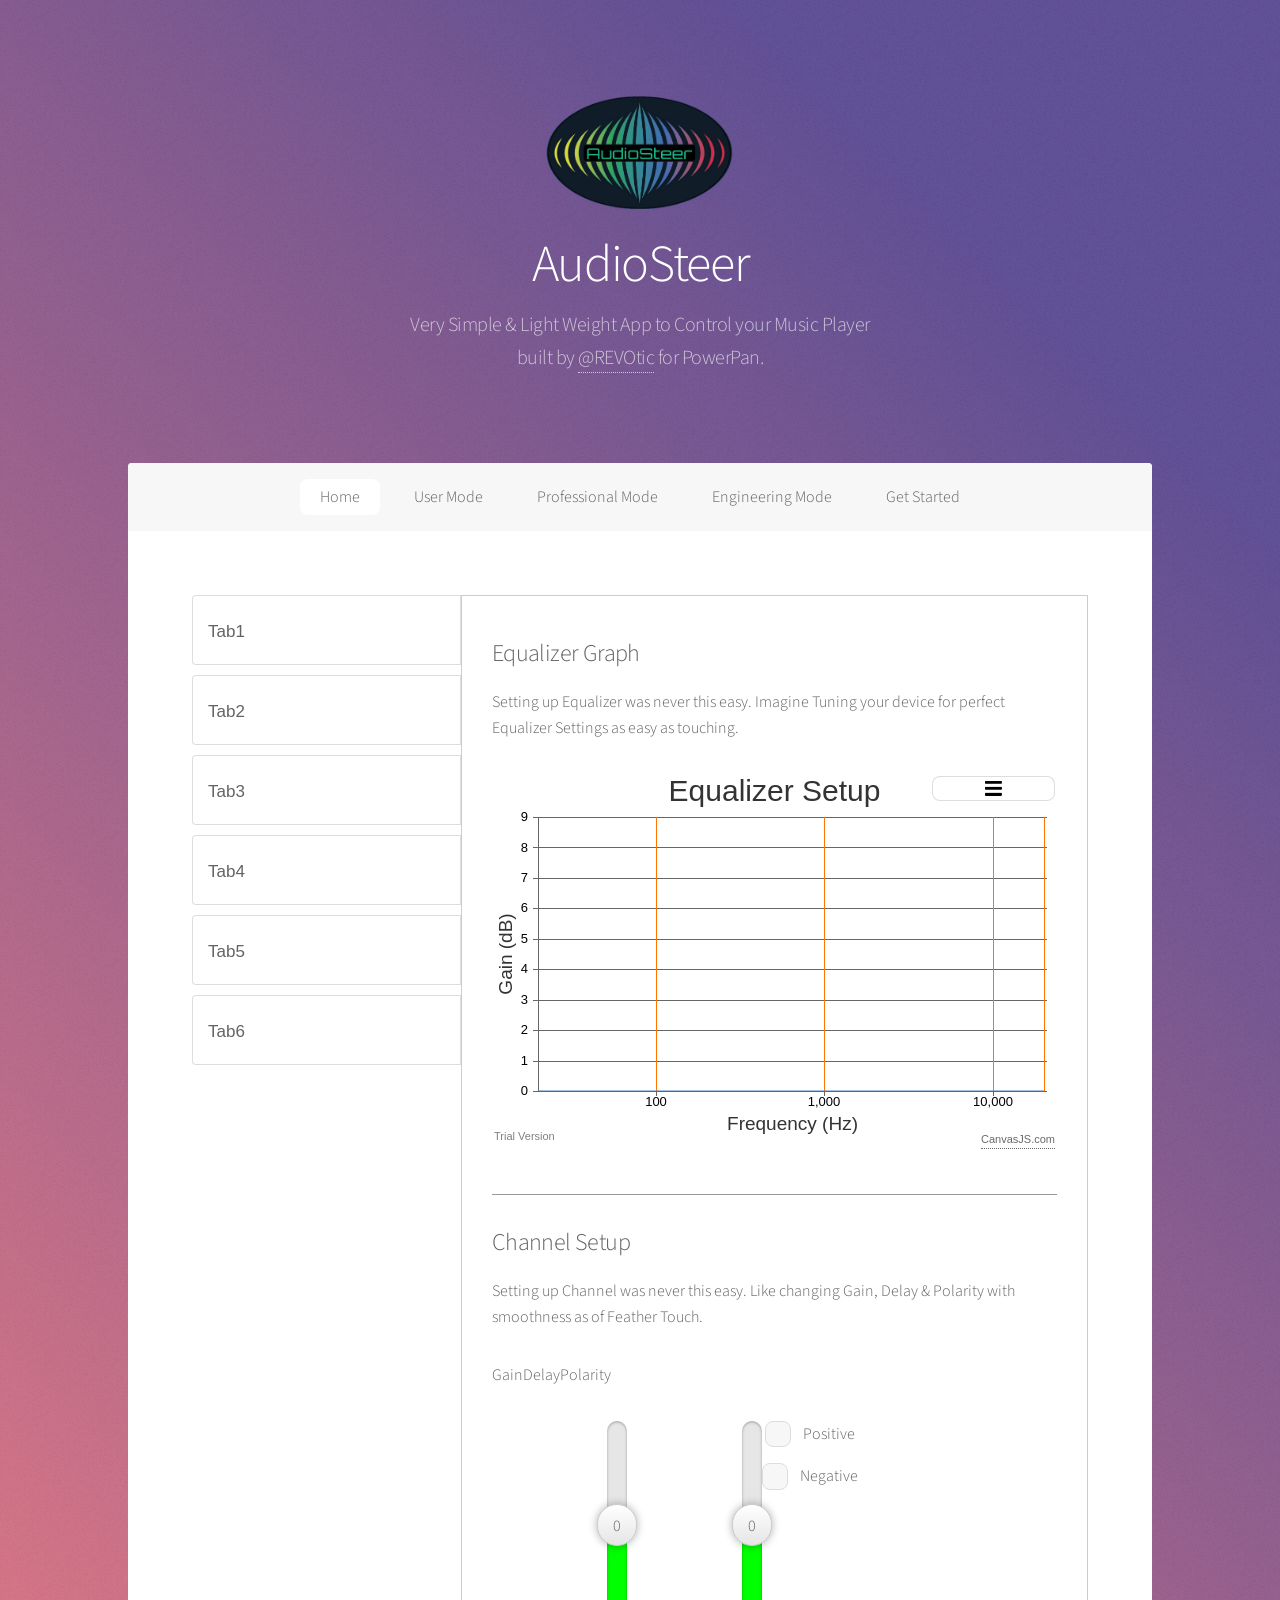
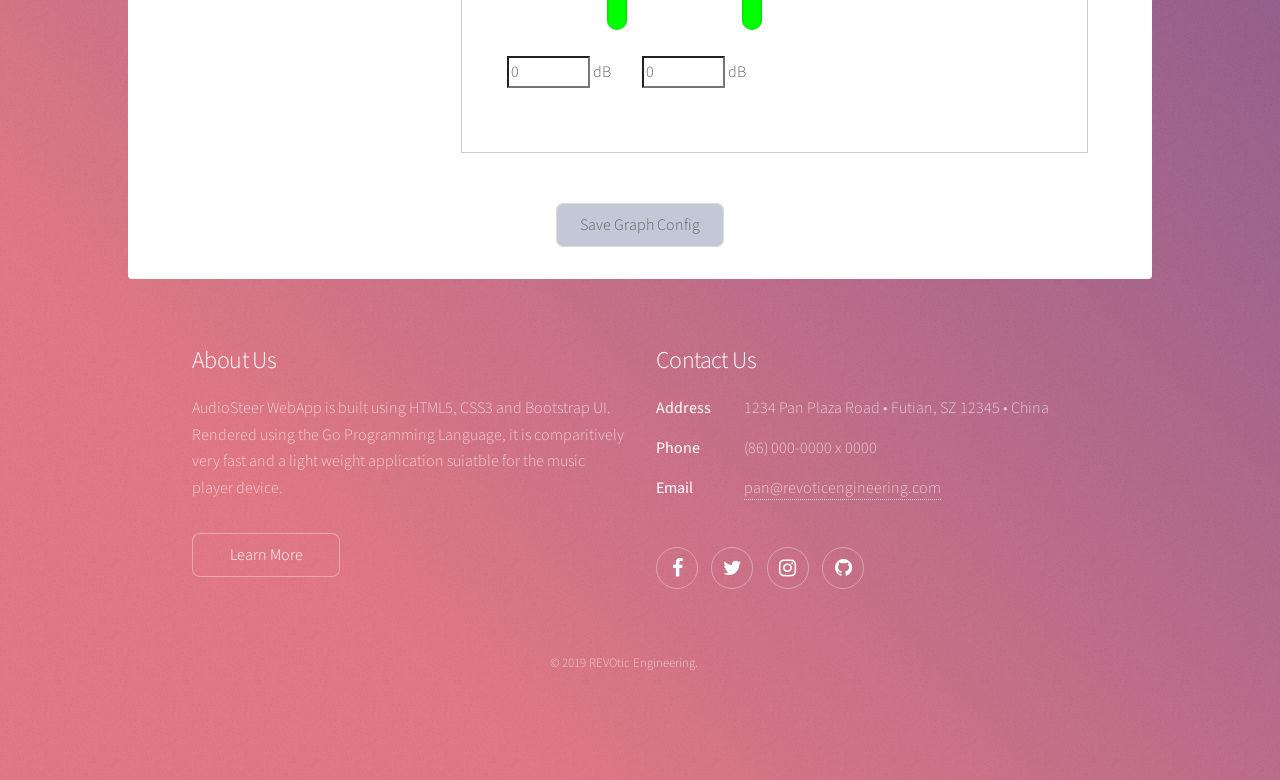
==== commit 98faa522: "Phase 1: Add tabs to Web Page" ====
--- a/httpdocs/professionalmode.html
+++ b/httpdocs/professionalmode.html
@@ -1,164 +1,194 @@
 <!DOCTYPE HTML>
 <html>
-	<head>
-		<title>Professional Mode | AudioSteer</title>
-		<meta charset="utf-8" />
-		<meta name="viewport" content="width=device-width, initial-scale=1, user-scalable=no" />
 
-		<link rel="icon" type="image/png" href="./assets/icons/favicon-32x32.png" sizes="32x32" />
-		<link rel="stylesheet" href="https://fonts.googleapis.com/css?family=Ubuntu" />
-		<link rel="stylesheet" href="./assets/css/bootstrap.min.css" />
-		<link rel="stylesheet" href="./assets/css/bootstrap-theme.min.css" />
-		<link rel="stylesheet" href="./assets/css/rangeslider.min.css"/>
-		<link rel="stylesheet" href="./assets/css/main.css" />
-		<link rel="stylesheet" href="./assets/css/font-awesome.min.css" />
-		<link rel="stylesheet" href="./assets/css/audioSteer.css" />
-	</head>
+<head>
+	<title>Professional Mode | AudioSteer</title>
+	<meta charset="utf-8" />
+	<meta name="viewport" content="width=device-width, initial-scale=1, user-scalable=no" />
 
-	<body class="is-preload">
+	<link rel="icon" type="image/png" href="./assets/icons/favicon-32x32.png" sizes="32x32" />
+	<link rel="stylesheet" href="https://fonts.googleapis.com/css?family=Ubuntu" />
+	<link rel="stylesheet" href="./assets/css/bootstrap.min.css" />
+	<link rel="stylesheet" href="./assets/css/bootstrap-theme.min.css" />
+	<link rel="stylesheet" href="./assets/css/rangeslider.min.css" />
+	<link rel="stylesheet" href="./assets/css/main.css" />
+	<link rel="stylesheet" href="./assets/css/font-awesome.min.css" />
+	<link rel="stylesheet" href="./assets/css/audioSteer.css" />
+	<link rel="stylesheet" href="./assets/css/verticle-tab.css" />
+</head>
 
-		<!-- Wrapper -->
-			<div id="wrapper">
+<body class="is-preload">
 
-				<!-- Header -->
-					<header id="header" class="alt">
-						<span class="logo"><img src="images/logo.svg" alt="" /></span>
-						<h1>AudioSteer</h1>
-						<p>Very Simple & Light Weight App to Control your Music Player <br />
-						built by <a href="https://twitter.com/@REVOtic" target="_blank">@REVOtic</a> for PowerPan.</p>
-					</header>
+	<!-- Wrapper -->
+	<div id="wrapper">
 
-				<!-- Nav -->
-					<nav id="nav">
-						<ul>
-							<li><a href="./index.html" class="active">Home</a></li>
-							<li><a href="./usermode.html#equalizer">User Mode</a></li>
-							<li><a href="#graph">Professional Mode</a></li>
-							<li><a href="./engineeringmode.html#fileconfig">Engineering Mode</a></li>
-							<li><a href="./index.html#get-started">Get Started</a></li>
-						</ul>
-					</nav>
+		<!-- Header -->
+		<header id="header" class="alt">
+			<span class="logo"><img src="images/logo.svg" alt="" /></span>
+			<h1>AudioSteer</h1>
+			<p>Very Simple & Light Weight App to Control your Music Player <br />
+				built by <a href="https://twitter.com/@REVOtic" target="_blank">@REVOtic</a> for PowerPan.</p>
+		</header>
 
-				<!-- Main -->
-					<div id="main">
-					<!-- Chart -->
-						<section id="graph" class="main special">
-							<header class="major">
-								<h2>Equalizer Graph</h2>
-								<p>Setting up Equalizer was never this easy. Imagine Tuning<br />
-								your device for perfect Equalizer Settings as easy as touching.</p>
-							</header>
+		<!-- Nav -->
+		<nav id="nav">
+			<ul>
+				<li><a href="./index.html" class="active">Home</a></li>
+				<li><a href="./usermode.html#equalizer">User Mode</a></li>
+				<li><a href="#graph">Professional Mode</a></li>
+				<li><a href="./engineeringmode.html#fileconfig">Engineering Mode</a></li>
+				<li><a href="./index.html#get-started">Get Started</a></li>
+			</ul>
+		</nav>
 
-							<div id="chartContainer" style="height: 370px; width: 100%;"></div>
-							<br/>
-							
-							<footer class="major">
-								<ul class="actions special">
-									<li><a class="button channel-btn">Save Graph Config</a></li>
-								</ul>
-							</footer>
-						</section>
+		<!-- Main -->
+		<div id="main">
 
-					<!-- Channel -->
-						<section id="channel" class="main special">
-							<header class="major">
-								<h2>Channel Setup</h2>
-								<p>Setting up Channel was never this easy. Like changing<br />
-								Gain, Delay & Polarity with smoothness as of Feather Touch.</p>
-							</header>
-							<div class="container" style="text-align: center;">
-									<div class="row">
-										<div class="col-sm-4">
-											<span>Gain</span>
-										</div>
-										<div class="col-sm-4">
-											<span>Delay</span>
-										</div>
-										<div class="col-sm-4">
-											<span>Polarity</span>
-										</div>
+			<!-- Chart -->
+			<section id="graph" class="main special">
+
+				<div class="tab-container-base">
+					<div class="tab">
+						<button class="tablinks" onclick="openCity(event, 'Tab1')" id="defaultOpen">Tab1</button>
+						<button class="tablinks" onclick="openCity(event, 'Tab2')">Tab2</button>
+						<button class="tablinks" onclick="openCity(event, 'Tab3')">Tab3</button>
+						<button class="tablinks" onclick="openCity(event, 'Tab4')">Tab4</button>
+						<button class="tablinks" onclick="openCity(event, 'Tab5')">Tab5</button>
+						<button class="tablinks" onclick="openCity(event, 'Tab6')">Tab6</button>
+					</div>
+
+					<div id="Tab1" class="tabcontent">
+						<div class="section-head">
+							<h2>Equalizer Graph</h2>
+							<p>Setting up Equalizer was never this easy. Imagine Tuning your device for perfect Equalizer Settings as easy as touching.</p>
+						</div>
+
+						<div id="chartContainer" style="height: 370px; width: 100%;"></div>
+
+						<div class="section-head with-line">
+							<h2>Channel Setup</h2>
+							<p>Setting up Channel was never this easy. Like changing Gain, Delay & Polarity with smoothness as of Feather Touch.</p>
+						</div>
+
+						<div class="container" style="text-align: center;">
+							<div class="row">
+								<div class="col-sm-4">
+									<span>Gain</span>
+								</div>
+								<div class="col-sm-4">
+									<span>Delay</span>
+								</div>
+								<div class="col-sm-4">
+									<span>Polarity</span>
+								</div>
+							</div>
+						</div>
+
+						<div class="container padding-bottom-50" style="text-align: center;">
+							<div class="row">
+								<div class="col-sm-4">
+									<input id="slider-CH1" type="range" min="-10" max="10" step="1" value="0" data-orientation="vertical">
+									<br />
+									<input id="input-CH1" class="channel" type="number" min="-10" max="10" value="0"></input>
+									<span>dB</span>
+								</div>
+								<div class="col-sm-4">
+									<input id="slider-CH2" type="range" min="-15" max="15" step="1" value="0" data-orientation="vertical">
+									<br />
+									<input id="input-CH2" class="channel" type="number" min="-15" max="15" value="0"></input>
+									<span>dB</span>
+								</div>
+								<div class="col-sm-4">
+									<div class="check">
+										<input type="checkbox" class="check-polarity" id="positiveCheck">
+										<label class="check-label" for="positiveCheck">Positive</label>
+									</div>
+									<div class="check">
+										<input type="checkbox" class="check-polarity" id="negativeCheck">
+										<label class="check-label" for="negativeCheck">Negative</label>
 									</div>
 								</div>
-								<div class="container" style="text-align: center;">
-									<div class="row">
-										<div class="col-sm-4">
-											<input id="slider-CH1" type="range" min="-10" max="10" step="1" value="0" data-orientation="vertical">
-											<br/>
-											<input id="input-CH1" class="channel" type="number" min="-10" max="10" value="0"></input>
-											<span>dB</span>
-										</div>
-										<div class="col-sm-4">
-											<input id="slider-CH2" type="range" min="-15" max="15" step="1" value="0" data-orientation="vertical">
-											<br/>
-											<input id="input-CH2" class="channel" type="number" min="-15" max="15" value="0"></input>
-											<span>dB</span>
-										</div>
-										<div class="col-sm-4">
-											<div class="check">
-												<input type="checkbox" class="check-polarity" id="positiveCheck">
-												<label class="check-label" for="positiveCheck">Positive</label>
-											</div>
-											<div class="check">
-												<input type="checkbox" class="check-polarity" id="negativeCheck">
-												<label class="check-label" for="negativeCheck">Negative</label>
-											</div>
-										</div>
-									</div>
-								</div>
-								<br/>
-							
-							<footer class="major">
-								<ul class="actions special">
-									<li><a class="button channel-btn">Save Channel Config</a></li>
-								</ul>
-							</footer>
-						</section>
+							</div>
+						</div>
+					</div>
+
+					<div id="Tab2" class="tabcontent">
 
 					</div>
 
-				<!-- Footer -->
-					<footer id="footer">
-						<section id="about">
-							<h2>About Us</h2>
-							<p>AudioSteer WebApp is built using HTML5, CSS3 and Bootstrap UI. Rendered using the Go Programming Language, it is comparitively very fast and a light weight application suiatble for the music player device.</p>
-							<ul class="actions">
-								<li><a href="https://github.com/REVOtic/AudioSteer" target="_blank" class="button">Learn More</a></li>
-							</ul>
-						</section>
-						<section>
-							<h2>Contact Us</h2>
-							<dl class="alt">
-								<dt>Address</dt>
-								<dd>1234 Pan Plaza Road &bull; Futian, SZ 12345 &bull; China</dd>
-								<dt>Phone</dt>
-								<dd>(86) 000-0000 x 0000</dd>
-								<dt>Email</dt>
-								<dd><a href="mailto:pan@revoticengineering.com">pan@revoticengineering.com</a></dd>
-							</dl>
-							<ul class="icons">
-								<li><a href="https://github.com/REVOtic/AudioSteer" target="_blank" class="icon fa-facebook alt"><span class="label">Facebook</span></a></li>
-								<li><a href="https://github.com/REVOtic/AudioSteer" target="_blank" class="icon fa-twitter alt"><span class="label">Twitter</span></a></li>
-								<li><a href="https://github.com/REVOtic/AudioSteer" target="_blank" class="icon fa-instagram alt"><span class="label">Instagram</span></a></li>
-								<li><a href="https://github.com/REVOtic/AudioSteer" target="_blank" class="icon fa-github alt"><span class="label">GitHub</span></a></li>
-							</ul>
-						</section>
-						<p class="copyright">&copy; 2019 REVOtic Engineering.</p>
-					</footer>
+					<div id="Tab3" class="tabcontent">
 
-			</div>
+					</div>
 
-		<!-- Scripts -->
-			<script src="./assets/js/jquery.min.js"></script>
-			<script src="./assets/js/jquery.scrollex.min.js"></script>
-			<script src="./assets/js/jquery.scrolly.min.js"></script>
-			<script src="./assets/js/bootstrap.min.js"></script>
-			<script src="./assets/js/browser.min.js"></script>
-			<script src="./assets/js/breakpoints.min.js"></script>
-			<script src="./assets/js/rangeslider.min.js"></script>
-			<script src="./assets/js/jquery.canvasjs.min.js"></script>
-			<script src="./assets/js/util.js"></script>
-			<script src="./assets/js/main.js"></script>
-			<script src="./assets/js/saveConfig.js"></script>
+					<div id="Tab4" class="tabcontent">
 
-	</body>
-</html>+					</div>
+
+					<div id="Tab5" class="tabcontent">
+
+					</div>
+
+					<div id="Tab6" class="tabcontent">
+
+					</div>
+				</div>
+
+				<div class="config-button">
+					<a class="button channel-btn">Save Graph Config</a>
+				</div>
+			</section>
+
+		</div>
+
+		<!-- Footer -->
+		<footer id="footer">
+			<section id="about">
+				<h2>About Us</h2>
+				<p>AudioSteer WebApp is built using HTML5, CSS3 and Bootstrap UI. Rendered using the Go Programming Language, it
+					is comparitively very fast and a light weight application suiatble for the music player device.</p>
+				<ul class="actions">
+					<li><a href="https://github.com/REVOtic/AudioSteer" target="_blank" class="button">Learn More</a></li>
+				</ul>
+			</section>
+			<section>
+				<h2>Contact Us</h2>
+				<dl class="alt">
+					<dt>Address</dt>
+					<dd>1234 Pan Plaza Road &bull; Futian, SZ 12345 &bull; China</dd>
+					<dt>Phone</dt>
+					<dd>(86) 000-0000 x 0000</dd>
+					<dt>Email</dt>
+					<dd><a href="mailto:pan@revoticengineering.com">pan@revoticengineering.com</a></dd>
+				</dl>
+				<ul class="icons">
+					<li><a href="https://github.com/REVOtic/AudioSteer" target="_blank" class="icon fa-facebook alt"><span
+								class="label">Facebook</span></a></li>
+					<li><a href="https://github.com/REVOtic/AudioSteer" target="_blank" class="icon fa-twitter alt"><span
+								class="label">Twitter</span></a></li>
+					<li><a href="https://github.com/REVOtic/AudioSteer" target="_blank" class="icon fa-instagram alt"><span
+								class="label">Instagram</span></a></li>
+					<li><a href="https://github.com/REVOtic/AudioSteer" target="_blank" class="icon fa-github alt"><span
+								class="label">GitHub</span></a></li>
+				</ul>
+			</section>
+			<p class="copyright">&copy; 2019 REVOtic Engineering.</p>
+		</footer>
+
+	</div>
+
+	<!-- Scripts -->
+	<script src="./assets/js/jquery.min.js"></script>
+	<script src="./assets/js/jquery.scrollex.min.js"></script>
+	<script src="./assets/js/jquery.scrolly.min.js"></script>
+	<script src="./assets/js/bootstrap.min.js"></script>
+	<script src="./assets/js/browser.min.js"></script>
+	<script src="./assets/js/breakpoints.min.js"></script>
+	<script src="./assets/js/rangeslider.min.js"></script>
+	<script src="./assets/js/jquery.canvasjs.min.js"></script>
+	<script src="./assets/js/util.js"></script>
+	<script src="./assets/js/main.js"></script>
+	<script src="./assets/js/saveConfig.js"></script>
+
+</body>
+
+</html>
--- a/httpdocs/assets/css/verticle-tab.css
+++ b/httpdocs/assets/css/verticle-tab.css
@@ -0,0 +1,68 @@
+.tab-container-base{
+  position: relative;
+  height: auto;
+  overflow: auto;
+}
+
+.config-button{
+  margin-top: 50px;
+}
+
+.section-head {
+  text-align: left;
+}
+
+.padding-bottom-50{
+  padding-bottom: 50px;
+}
+
+.section-head.with-line {
+  text-align: left;
+  border-top: 1px solid #999;
+  margin-top: 50px;
+  padding-top: 30px;
+}
+
+/* Style the tab */
+.tab {
+  float: left;
+  width: 30%;
+  min-height: 422px;
+}
+
+/* Style the buttons inside the tab */
+.tab button {
+  display: block;
+  background-color: inherit;
+  color: black;
+  padding: 35px 16px;
+  width: 100%;
+  border: none;
+  outline: none;
+  text-align: left;
+  cursor: pointer;
+  transition: 0.3s;
+  font-size: 17px;
+  line-height: 3px;
+  margin-bottom: 10px;
+  border-radius: 4px 0 0 4px;
+}
+
+/* Change background color of buttons on hover */
+.tab button:hover {
+  background-color: #ddd;
+}
+
+/* Create an active/current "tab button" class */
+.tab button.active {
+  background-color: #ccc;
+}
+
+/* Style the tab content */
+.tabcontent {
+  float: left;
+  padding: 40px 30px;
+  border: 1px solid #ccc;
+  width: 70%;
+  height: auto;
+}
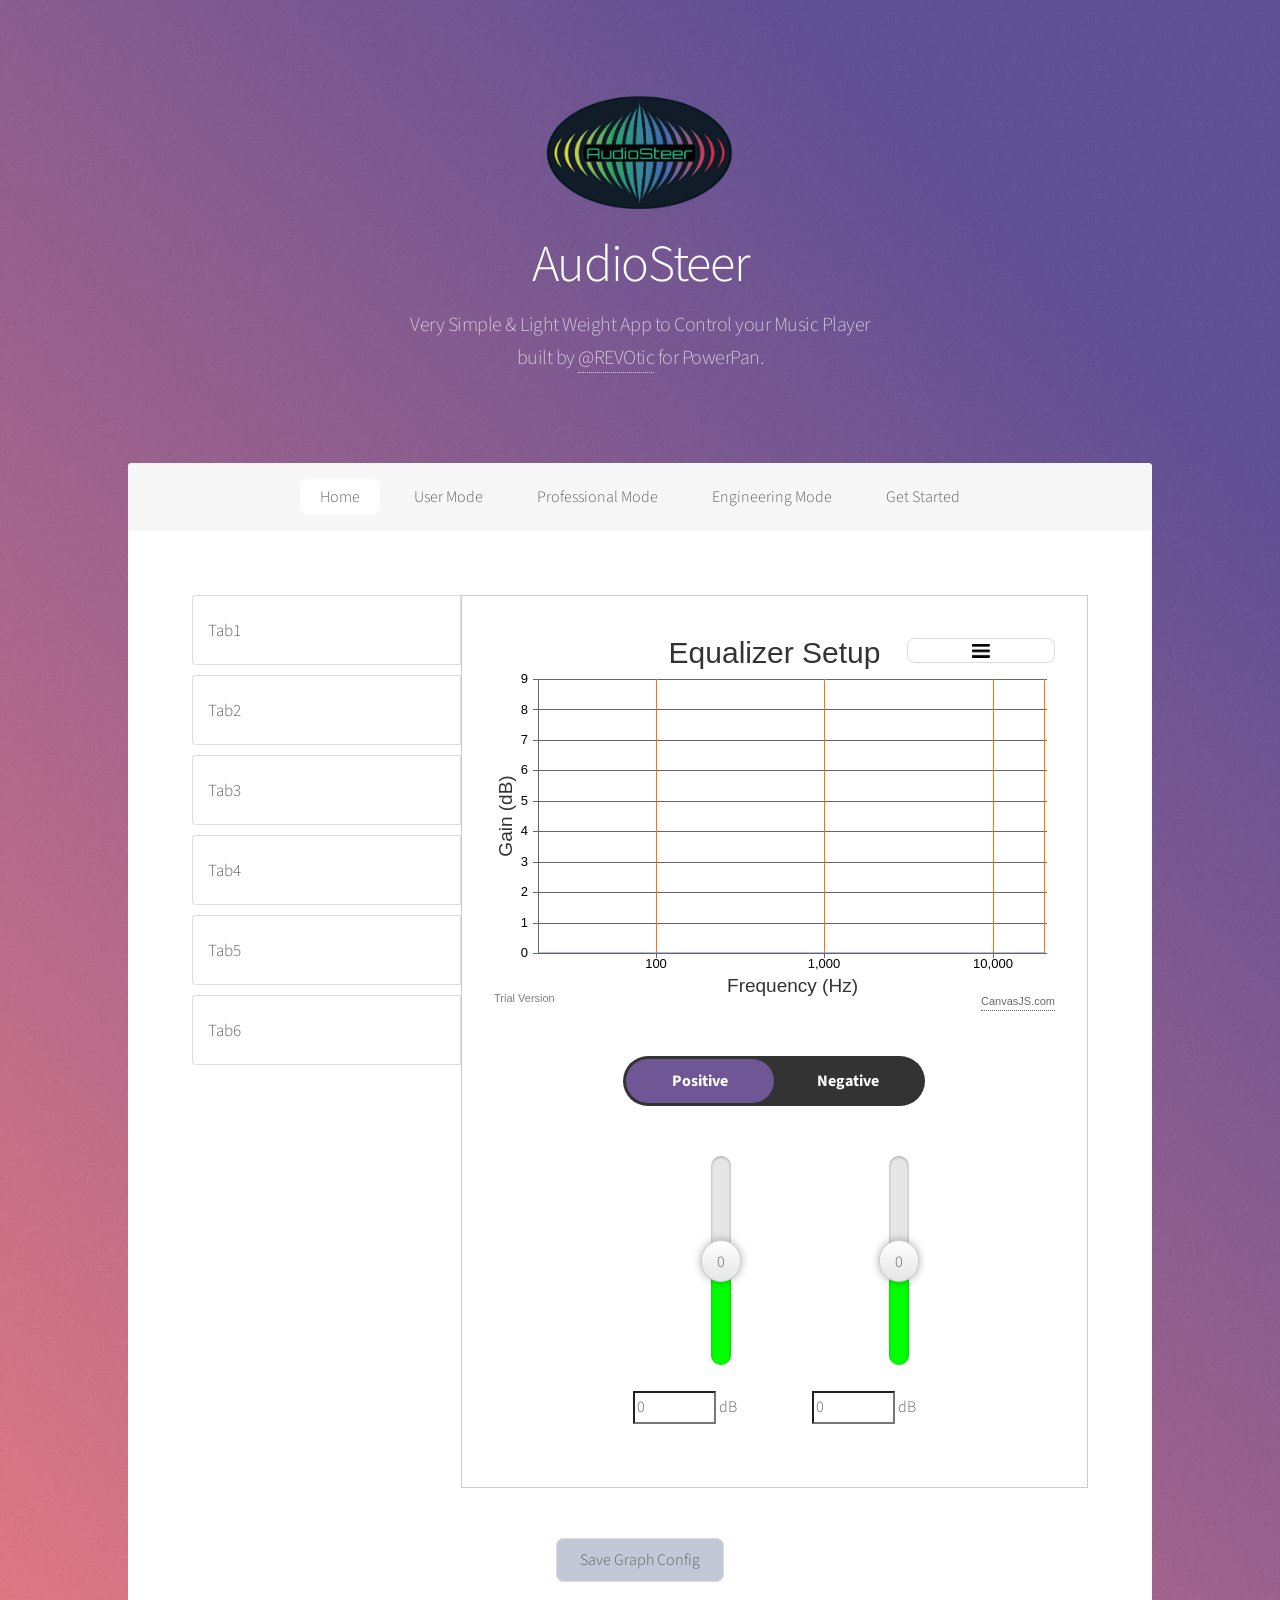
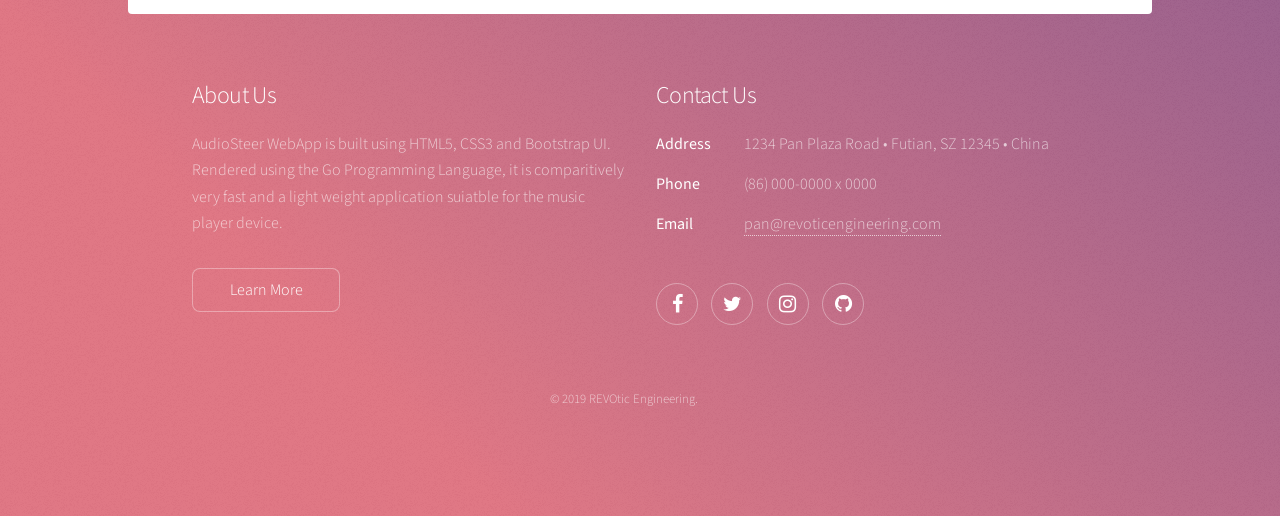
==== commit 94b66297: "Upload File Added, Radio Switch Added" ====
--- a/httpdocs/professionalmode.html
+++ b/httpdocs/professionalmode.html
@@ -58,78 +58,171 @@
 					</div>
 
 					<div id="Tab1" class="tabcontent">
-						<div class="section-head">
-							<h2>Equalizer Graph</h2>
-							<p>Setting up Equalizer was never this easy. Imagine Tuning your device for perfect Equalizer Settings as easy as touching.</p>
-						</div>
-
-						<div id="chartContainer" style="height: 370px; width: 100%;"></div>
-
-						<div class="section-head with-line">
-							<h2>Channel Setup</h2>
-							<p>Setting up Channel was never this easy. Like changing Gain, Delay & Polarity with smoothness as of Feather Touch.</p>
-						</div>
-
-						<div class="container" style="text-align: center;">
-							<div class="row">
-								<div class="col-sm-4">
-									<span>Gain</span>
-								</div>
-								<div class="col-sm-4">
-									<span>Delay</span>
-								</div>
-								<div class="col-sm-4">
-									<span>Polarity</span>
-								</div>
-							</div>
-						</div>
-
-						<div class="container padding-bottom-50" style="text-align: center;">
-							<div class="row">
-								<div class="col-sm-4">
-									<input id="slider-CH1" type="range" min="-10" max="10" step="1" value="0" data-orientation="vertical">
-									<br />
-									<input id="input-CH1" class="channel" type="number" min="-10" max="10" value="0"></input>
-									<span>dB</span>
-								</div>
-								<div class="col-sm-4">
-									<input id="slider-CH2" type="range" min="-15" max="15" step="1" value="0" data-orientation="vertical">
-									<br />
-									<input id="input-CH2" class="channel" type="number" min="-15" max="15" value="0"></input>
-									<span>dB</span>
-								</div>
-								<div class="col-sm-4">
-									<div class="check">
-										<input type="checkbox" class="check-polarity" id="positiveCheck">
-										<label class="check-label" for="positiveCheck">Positive</label>
-									</div>
-									<div class="check">
-										<input type="checkbox" class="check-polarity" id="negativeCheck">
-										<label class="check-label" for="negativeCheck">Negative</label>
-									</div>
-								</div>
+						<div id="chartContainer" style="height: 370px; width: 100%;"></div>
+
+						<div class="container padding-bottom-50" style="text-align: center;">
+							<div class="c-switch">
+								<div class="c-switch__highlight"></div>
+								<button data-value="first">Positive</button>
+								<button data-value="second">Negative</button>
+							</div>
+							<div class="row">
+								<div class="col-sm-2"></div>
+								<div class="col-sm-4">
+									<input id="slider-CH1" type="range" min="-10" max="10" step="1" value="0" data-orientation="vertical">
+									<br />
+									<input id="input-CH1" class="channel" type="number" min="-10" max="10" value="0"></input>
+									<span>dB</span>
+								</div>
+								<div class="col-sm-4">
+									<input id="slider-CH2" type="range" min="-15" max="15" step="1" value="0" data-orientation="vertical">
+									<br />
+									<input id="input-CH2" class="channel" type="number" min="-15" max="15" value="0"></input>
+									<span>dB</span>
+								</div>
+								<div class="col-sm-2"></div>
 							</div>
 						</div>
 					</div>
 
 					<div id="Tab2" class="tabcontent">
-
+						<div id="chartContainer" style="height: 370px; width: 100%;"></div>
+
+						<div class="container padding-bottom-50" style="text-align: center;">
+							<div class="c-switch">
+								<div class="c-switch__highlight"></div>
+								<button data-value="first">Positive</button>
+								<button data-value="second">Negative</button>
+							</div>
+							<div class="row">
+								<div class="col-sm-2"></div>
+								<div class="col-sm-4">
+									<input id="slider-CH1" type="range" min="-10" max="10" step="1" value="0" data-orientation="vertical">
+									<br />
+									<input id="input-CH1" class="channel" type="number" min="-10" max="10" value="0"></input>
+									<span>dB</span>
+								</div>
+								<div class="col-sm-4">
+									<input id="slider-CH2" type="range" min="-15" max="15" step="1" value="0" data-orientation="vertical">
+									<br />
+									<input id="input-CH2" class="channel" type="number" min="-15" max="15" value="0"></input>
+									<span>dB</span>
+								</div>
+								<div class="col-sm-2"></div>
+							</div>
+						</div>
 					</div>
 
 					<div id="Tab3" class="tabcontent">
-
+						<div id="chartContainer" style="height: 370px; width: 100%;"></div>
+
+						<div class="container padding-bottom-50" style="text-align: center;">
+							<div class="c-switch">
+								<div class="c-switch__highlight"></div>
+								<button data-value="first">Positive</button>
+								<button data-value="second">Negative</button>
+							</div>
+							<div class="row">
+								<div class="col-sm-2"></div>
+								<div class="col-sm-4">
+									<input id="slider-CH1" type="range" min="-10" max="10" step="1" value="0" data-orientation="vertical">
+									<br />
+									<input id="input-CH1" class="channel" type="number" min="-10" max="10" value="0"></input>
+									<span>dB</span>
+								</div>
+								<div class="col-sm-4">
+									<input id="slider-CH2" type="range" min="-15" max="15" step="1" value="0" data-orientation="vertical">
+									<br />
+									<input id="input-CH2" class="channel" type="number" min="-15" max="15" value="0"></input>
+									<span>dB</span>
+								</div>
+								<div class="col-sm-2"></div>
+							</div>
+						</div>
 					</div>
 
 					<div id="Tab4" class="tabcontent">
-
+						<div id="chartContainer" style="height: 370px; width: 100%;"></div>
+
+						<div class="container padding-bottom-50" style="text-align: center;">
+							<div class="c-switch">
+								<div class="c-switch__highlight"></div>
+								<button data-value="first">Positive</button>
+								<button data-value="second">Negative</button>
+							</div>
+							<div class="row">
+								<div class="col-sm-2"></div>
+								<div class="col-sm-4">
+									<input id="slider-CH1" type="range" min="-10" max="10" step="1" value="0" data-orientation="vertical">
+									<br />
+									<input id="input-CH1" class="channel" type="number" min="-10" max="10" value="0"></input>
+									<span>dB</span>
+								</div>
+								<div class="col-sm-4">
+									<input id="slider-CH2" type="range" min="-15" max="15" step="1" value="0" data-orientation="vertical">
+									<br />
+									<input id="input-CH2" class="channel" type="number" min="-15" max="15" value="0"></input>
+									<span>dB</span>
+								</div>
+								<div class="col-sm-2"></div>
+							</div>
+						</div>
 					</div>
 
 					<div id="Tab5" class="tabcontent">
-
+						<div id="chartContainer" style="height: 370px; width: 100%;"></div>
+
+						<div class="container padding-bottom-50" style="text-align: center;">
+							<div class="c-switch">
+								<div class="c-switch__highlight"></div>
+								<button data-value="first">Positive</button>
+								<button data-value="second">Negative</button>
+							</div>
+							<div class="row">
+								<div class="col-sm-2"></div>
+								<div class="col-sm-4">
+									<input id="slider-CH1" type="range" min="-10" max="10" step="1" value="0" data-orientation="vertical">
+									<br />
+									<input id="input-CH1" class="channel" type="number" min="-10" max="10" value="0"></input>
+									<span>dB</span>
+								</div>
+								<div class="col-sm-4">
+									<input id="slider-CH2" type="range" min="-15" max="15" step="1" value="0" data-orientation="vertical">
+									<br />
+									<input id="input-CH2" class="channel" type="number" min="-15" max="15" value="0"></input>
+									<span>dB</span>
+								</div>
+								<div class="col-sm-2"></div>
+							</div>
+						</div>
 					</div>
 
 					<div id="Tab6" class="tabcontent">
-
+						<div id="chartContainer" style="height: 370px; width: 100%;"></div>
+
+						<div class="container padding-bottom-50" style="text-align: center;">
+							<div class="c-switch">
+								<div class="c-switch__highlight"></div>
+								<button data-value="first">Positive</button>
+								<button data-value="second">Negative</button>
+							</div>
+							<div class="row">
+								<div class="col-sm-2"></div>
+								<div class="col-sm-4">
+									<input id="slider-CH1" type="range" min="-10" max="10" step="1" value="0" data-orientation="vertical">
+									<br />
+									<input id="input-CH1" class="channel" type="number" min="-10" max="10" value="0"></input>
+									<span>dB</span>
+								</div>
+								<div class="col-sm-4">
+									<input id="slider-CH2" type="range" min="-15" max="15" step="1" value="0" data-orientation="vertical">
+									<br />
+									<input id="input-CH2" class="channel" type="number" min="-15" max="15" value="0"></input>
+									<span>dB</span>
+								</div>
+								<div class="col-sm-2"></div>
+							</div>
+						</div>
 					</div>
 				</div>
 
--- a/httpdocs/assets/css/main.css
+++ b/httpdocs/assets/css/main.css
@@ -1,44 +1,130 @@
 @import url(font-awesome.min.css);
 @import "https://fonts.googleapis.com/css?family=Source+Sans+Pro:300,400";
 
-html, body, div, span, applet, object,
-iframe, h1, h2, h3, h4, h5, h6, p, blockquote,
-pre, a, abbr, acronym, address, big, cite,
-code, del, dfn, em, img, ins, kbd, q, s, samp,
-small, strike, strong, sub, sup, tt, var, b,
-u, i, center, dl, dt, dd, ol, ul, li, fieldset,
-form, label, legend, table, caption, tbody,
-tfoot, thead, tr, th, td, article, aside,
-canvas, details, embed, figure, figcaption,
-footer, header, hgroup, menu, nav, output, ruby,
-section, summary, time, mark, audio, video {
+html,
+body,
+div,
+span,
+applet,
+object,
+iframe,
+h1,
+h2,
+h3,
+h4,
+h5,
+h6,
+p,
+blockquote,
+pre,
+a,
+abbr,
+acronym,
+address,
+big,
+cite,
+code,
+del,
+dfn,
+em,
+img,
+ins,
+kbd,
+q,
+s,
+samp,
+small,
+strike,
+strong,
+sub,
+sup,
+tt,
+var,
+b,
+u,
+i,
+center,
+dl,
+dt,
+dd,
+ol,
+ul,
+li,
+fieldset,
+form,
+label,
+legend,
+table,
+caption,
+tbody,
+tfoot,
+thead,
+tr,
+th,
+td,
+article,
+aside,
+canvas,
+details,
+embed,
+figure,
+figcaption,
+footer,
+header,
+hgroup,
+menu,
+nav,
+output,
+ruby,
+section,
+summary,
+time,
+mark,
+audio,
+video {
 	margin: 0;
 	padding: 0;
 	border: 0;
 	font-size: 100%;
 	font: inherit;
-	vertical-align: baseline;}
-
-article, aside, details, figcaption, figure,
-footer, header, hgroup, menu, nav, section {
-	display: block;}
+	vertical-align: baseline;
+}
+
+article,
+aside,
+details,
+figcaption,
+figure,
+footer,
+header,
+hgroup,
+menu,
+nav,
+section {
+	display: block;
+}
 
 body {
 	line-height: 1;
 }
 
-ol, ul {
+ol,
+ul {
 	list-style: none;
 }
 
-blockquote, q {
+blockquote,
+q {
 	quotes: none;
 }
 
-	blockquote:before, blockquote:after, q:before, q:after {
-		content: '';
-		content: none;
-	}
+blockquote:before,
+blockquote:after,
+q:before,
+q:after {
+	content: '';
+	content: none;
+}
 
 table {
 	border-collapse: collapse;
@@ -59,7 +145,9 @@
 	padding: 0;
 }
 
-input, select, textarea {
+input,
+select,
+textarea {
 	-moz-appearance: none;
 	-webkit-appearance: none;
 	-ms-appearance: none;
@@ -68,264 +156,544 @@
 
 /* Basic */
 
-	@-ms-viewport {
-		width: device-width;
-	}
-
+@-ms-viewport {
+	width: device-width;
+}
+
+body {
+	-ms-overflow-style: scrollbar;
+}
+
+@media screen and (max-width: 480px) {
+
+	html,
 	body {
-		-ms-overflow-style: scrollbar;
-	}
-
-	@media screen and (max-width: 480px) {
-
-		html, body {
-			min-width: 320px;
-		}
-
-	}
-
-	html {
-		box-sizing: border-box;
-	}
-
-	*, *:before, *:after {
-		box-sizing: inherit;
-	}
-
-	body {
-		background-color: #935d8c;
-		background-image: url("images/overlay.png"), -moz-linear-gradient(45deg, #e37682 15%, #5f4d93 85%);
-		background-image: url("images/overlay.png"), -webkit-linear-gradient(45deg, #e37682 15%, #5f4d93 85%);
-		background-image: url("images/overlay.png"), -ms-linear-gradient(45deg, #e37682 15%, #5f4d93 85%);
-		background-image: url("images/overlay.png"), linear-gradient(45deg, #e37682 15%, #5f4d93 85%);
-	}
-
-		body.is-preload *, body.is-preload *:before, body.is-preload *:after {
-			-moz-animation: none !important;
-			-webkit-animation: none !important;
-			-ms-animation: none !important;
-			animation: none !important;
-			-moz-transition: none !important;
-			-webkit-transition: none !important;
-			-ms-transition: none !important;
-			transition: none !important;
-		}
+		min-width: 320px;
+	}
+
+}
+
+html {
+	box-sizing: border-box;
+}
+
+*,
+*:before,
+*:after {
+	box-sizing: inherit;
+}
+
+body {
+	background-color: #935d8c;
+	background-image: url("images/overlay.png"), -moz-linear-gradient(45deg, #e37682 15%, #5f4d93 85%);
+	background-image: url("images/overlay.png"), -webkit-linear-gradient(45deg, #e37682 15%, #5f4d93 85%);
+	background-image: url("images/overlay.png"), -ms-linear-gradient(45deg, #e37682 15%, #5f4d93 85%);
+	background-image: url("images/overlay.png"), linear-gradient(45deg, #e37682 15%, #5f4d93 85%);
+}
+
+body.is-preload *,
+body.is-preload *:before,
+body.is-preload *:after {
+	-moz-animation: none !important;
+	-webkit-animation: none !important;
+	-ms-animation: none !important;
+	animation: none !important;
+	-moz-transition: none !important;
+	-webkit-transition: none !important;
+	-ms-transition: none !important;
+	transition: none !important;
+}
 
 /* Type */
 
-	body {
-		background-color: #935d8c;
-		color: rgba(255, 255, 255, 0.65);
-	}
-
-	body, input, select, textarea {
-		font-family: "Source Sans Pro", Helvetica, sans-serif;
-		font-size: 17pt;
-		font-weight: 300;
-		line-height: 1.65;
-	}
-
-		@media screen and (max-width: 1680px) {
-
-			body, input, select, textarea {
-				font-size: 14pt;
-			}
-
-		}
-
-		@media screen and (max-width: 1280px) {
-
-			body, input, select, textarea {
-				font-size: 12pt;
-			}
-
-		}
-
-		@media screen and (max-width: 360px) {
-
-			body, input, select, textarea {
-				font-size: 11pt;
-			}
-
-		}
-
-	a {
-		-moz-transition: color 0.2s ease, border-bottom 0.2s ease;
-		-webkit-transition: color 0.2s ease, border-bottom 0.2s ease;
-		-ms-transition: color 0.2s ease, border-bottom 0.2s ease;
-		transition: color 0.2s ease, border-bottom 0.2s ease;
-		text-decoration: none;
-		border-bottom: dotted 1px;
-		color: inherit;
-	}
-
-		a:hover {
-			border-bottom-color: transparent;
-		}
-
-	strong, b {
-		font-weight: 400;
-	}
-
-	em, i {
-		font-style: italic;
-	}
-
-	p {
-		margin: 0 0 2em 0;
-	}
-
-		p.content {
-			-moz-columns: 20em 2;
-			-webkit-columns: 20em 2;
-			-ms-columns: 20em 2;
-			columns: 20em 2;
-			-moz-column-gap: 2em;
-			-webkit-column-gap: 2em;
-			-ms-column-gap: 2em;
-			column-gap: 2em;
-			text-align: justify;
-		}
-
-	h1, h2, h3, h4, h5, h6 {
-		font-weight: 300;
-		line-height: 1.5;
-		margin: 0 0 0.7em 0;
-		letter-spacing: -0.025em;
-	}
-
-		h1 a, h2 a, h3 a, h4 a, h5 a, h6 a {
-			color: inherit;
-			text-decoration: none;
-		}
+body {
+	background-color: #935d8c;
+	color: rgba(255, 255, 255, 0.65);
+}
+
+body,
+input,
+select,
+textarea {
+	font-family: "Source Sans Pro", Helvetica, sans-serif;
+	font-size: 17pt;
+	font-weight: 300;
+	line-height: 1.65;
+}
+
+@media screen and (max-width: 1680px) {
+
+	body,
+	input,
+	select,
+	textarea {
+		font-size: 14pt;
+	}
+
+}
+
+@media screen and (max-width: 1280px) {
+
+	body,
+	input,
+	select,
+	textarea {
+		font-size: 12pt;
+	}
+
+}
+
+@media screen and (max-width: 360px) {
+
+	body,
+	input,
+	select,
+	textarea {
+		font-size: 11pt;
+	}
+
+}
+
+a {
+	-moz-transition: color 0.2s ease, border-bottom 0.2s ease;
+	-webkit-transition: color 0.2s ease, border-bottom 0.2s ease;
+	-ms-transition: color 0.2s ease, border-bottom 0.2s ease;
+	transition: color 0.2s ease, border-bottom 0.2s ease;
+	text-decoration: none;
+	border-bottom: dotted 1px;
+	color: inherit;
+}
+
+a:hover {
+	border-bottom-color: transparent;
+}
+
+strong,
+b {
+	font-weight: 400;
+}
+
+em,
+i {
+	font-style: italic;
+}
+
+p {
+	margin: 0 0 2em 0;
+}
+
+p.content {
+	-moz-columns: 20em 2;
+	-webkit-columns: 20em 2;
+	-ms-columns: 20em 2;
+	columns: 20em 2;
+	-moz-column-gap: 2em;
+	-webkit-column-gap: 2em;
+	-ms-column-gap: 2em;
+	column-gap: 2em;
+	text-align: justify;
+}
+
+h1,
+h2,
+h3,
+h4,
+h5,
+h6 {
+	font-weight: 300;
+	line-height: 1.5;
+	margin: 0 0 0.7em 0;
+	letter-spacing: -0.025em;
+}
+
+h1 a,
+h2 a,
+h3 a,
+h4 a,
+h5 a,
+h6 a {
+	color: inherit;
+	text-decoration: none;
+}
+
+h1 {
+	font-size: 2.5em;
+	line-height: 1.2;
+}
+
+h2 {
+	font-size: 1.5em;
+}
+
+h3 {
+	font-size: 1.25em;
+}
+
+h4 {
+	font-size: 1.1em;
+}
+
+h5 {
+	font-size: 0.9em;
+}
+
+h6 {
+	font-size: 0.7em;
+}
+
+@media screen and (max-width: 736px) {
 
 	h1 {
-		font-size: 2.5em;
-		line-height: 1.2;
-	}
-
-	h2 {
-		font-size: 1.5em;
-	}
-
-	h3 {
-		font-size: 1.25em;
-	}
-
-	h4 {
-		font-size: 1.1em;
-	}
-
-	h5 {
-		font-size: 0.9em;
-	}
-
-	h6 {
-		font-size: 0.7em;
-	}
-
-	@media screen and (max-width: 736px) {
-
-		h1 {
-			font-size: 2em;
-		}
-
-	}
-
-	sub {
-		font-size: 0.8em;
-		position: relative;
-		top: 0.5em;
-	}
-
-	sup {
-		font-size: 0.8em;
-		position: relative;
-		top: -0.5em;
-	}
-
-	blockquote {
-		border-left: solid 4px;
-		font-style: italic;
-		margin: 0 0 2em 0;
-		padding: 0.5em 0 0.5em 2em;
-	}
-
-	code {
-		border-radius: 8px;
-		border: solid 1px;
-		font-family: "Courier New", monospace;
-		font-size: 0.9em;
-		margin: 0 0.25em;
-		padding: 0.25em 0.65em;
-	}
-
-	pre {
-		-webkit-overflow-scrolling: touch;
-		font-family: "Courier New", monospace;
-		font-size: 0.9em;
-		margin: 0 0 2em 0;
-	}
-
-		pre code {
-			display: block;
-			line-height: 1.75;
-			padding: 1em 1.5em;
-			overflow-x: auto;
-		}
-
-	hr {
-		border: 0;
-		border-bottom: solid 1px;
-		margin: 2em 0;
-	}
-
-		hr.major {
-			margin: 3em 0;
-		}
-
-	.align-left {
-		text-align: left;
-	}
-
-	.align-center {
-		text-align: center;
-	}
-
-	.align-right {
-		text-align: right;
-	}
-
-	input, select, textarea {
-		color: #ffffff;
-	}
-
-	a:hover {
-		color: #ffffff;
-	}
-
-	strong, b {
-		color: #ffffff;
-	}
-
-	h1, h2, h3, h4, h5, h6 {
-		color: #ffffff;
-	}
-
-	blockquote {
-		border-left-color: rgba(255, 255, 255, 0.35);
-	}
-
-	code {
-		background: rgba(255, 255, 255, 0.075);
-		border-color: rgba(255, 255, 255, 0.35);
-	}
-
-	hr {
-		border-bottom-color: rgba(255, 255, 255, 0.35);
-	}
+		font-size: 2em;
+	}
+
+}
+
+sub {
+	font-size: 0.8em;
+	position: relative;
+	top: 0.5em;
+}
+
+sup {
+	font-size: 0.8em;
+	position: relative;
+	top: -0.5em;
+}
+
+blockquote {
+	border-left: solid 4px;
+	font-style: italic;
+	margin: 0 0 2em 0;
+	padding: 0.5em 0 0.5em 2em;
+}
+
+code {
+	border-radius: 8px;
+	border: solid 1px;
+	font-family: "Courier New", monospace;
+	font-size: 0.9em;
+	margin: 0 0.25em;
+	padding: 0.25em 0.65em;
+}
+
+pre {
+	-webkit-overflow-scrolling: touch;
+	font-family: "Courier New", monospace;
+	font-size: 0.9em;
+	margin: 0 0 2em 0;
+}
+
+pre code {
+	display: block;
+	line-height: 1.75;
+	padding: 1em 1.5em;
+	overflow-x: auto;
+}
+
+hr {
+	border: 0;
+	border-bottom: solid 1px;
+	margin: 2em 0;
+}
+
+hr.major {
+	margin: 3em 0;
+}
+
+.align-left {
+	text-align: left;
+}
+
+.align-center {
+	text-align: center;
+}
+
+.align-right {
+	text-align: right;
+}
+
+input,
+select,
+textarea {
+	color: #ffffff;
+}
+
+a:hover {
+	color: #ffffff;
+}
+
+strong,
+b {
+	color: #ffffff;
+}
+
+h1,
+h2,
+h3,
+h4,
+h5,
+h6 {
+	color: #ffffff;
+}
+
+blockquote {
+	border-left-color: rgba(255, 255, 255, 0.35);
+}
+
+code {
+	background: rgba(255, 255, 255, 0.075);
+	border-color: rgba(255, 255, 255, 0.35);
+}
+
+hr {
+	border-bottom-color: rgba(255, 255, 255, 0.35);
+}
 
 /* Row */
+
+.row {
+	display: flex;
+	flex-wrap: wrap;
+	box-sizing: border-box;
+	align-items: stretch;
+}
+
+.row>* {
+	box-sizing: border-box;
+}
+
+.row.gtr-uniform>*> :last-child {
+	margin-bottom: 0;
+}
+
+.row.aln-left {
+	justify-content: flex-start;
+}
+
+.row.aln-center {
+	justify-content: center;
+}
+
+.row.aln-right {
+	justify-content: flex-end;
+}
+
+.row.aln-top {
+	align-items: flex-start;
+}
+
+.row.aln-middle {
+	align-items: center;
+}
+
+.row.aln-bottom {
+	align-items: flex-end;
+}
+
+.row>.imp {
+	order: -1;
+}
+
+.row>.col-1 {
+	width: 8.3333333333%;
+}
+
+.row>.off-1 {
+	margin-left: 8.3333333333%;
+}
+
+.row>.col-2 {
+	width: 16.6666666667%;
+}
+
+.row>.off-2 {
+	margin-left: 16.6666666667%;
+}
+
+.row>.col-3 {
+	width: 25%;
+}
+
+.row>.off-3 {
+	margin-left: 25%;
+}
+
+.row>.col-4 {
+	width: 33.3333333333%;
+}
+
+.row>.off-4 {
+	margin-left: 33.3333333333%;
+}
+
+.row>.col-5 {
+	width: 41.6666666667%;
+}
+
+.row>.off-5 {
+	margin-left: 41.6666666667%;
+}
+
+.row>.col-6 {
+	width: 50%;
+}
+
+.row>.off-6 {
+	margin-left: 50%;
+}
+
+.row>.col-7 {
+	width: 58.3333333333%;
+}
+
+.row>.off-7 {
+	margin-left: 58.3333333333%;
+}
+
+.row>.col-8 {
+	width: 66.6666666667%;
+}
+
+.row>.off-8 {
+	margin-left: 66.6666666667%;
+}
+
+.row>.col-9 {
+	width: 75%;
+}
+
+.row>.off-9 {
+	margin-left: 75%;
+}
+
+.row>.col-10 {
+	width: 83.3333333333%;
+}
+
+.row>.off-10 {
+	margin-left: 83.3333333333%;
+}
+
+.row>.col-11 {
+	width: 91.6666666667%;
+}
+
+.row>.off-11 {
+	margin-left: 91.6666666667%;
+}
+
+.row>.col-12 {
+	width: 100%;
+}
+
+.row>.off-12 {
+	margin-left: 100%;
+}
+
+.row.gtr-0 {
+	margin-top: 0;
+	margin-left: 0em;
+}
+
+.row.gtr-0>* {
+	padding: 0 0 0 0em;
+}
+
+.row.gtr-0.gtr-uniform {
+	margin-top: 0em;
+}
+
+.row.gtr-0.gtr-uniform>* {
+	padding-top: 0em;
+}
+
+.row.gtr-25 {
+	margin-top: 0;
+	margin-left: -0.375em;
+}
+
+.row.gtr-25>* {
+	padding: 0 0 0 0.375em;
+}
+
+.row.gtr-25.gtr-uniform {
+	margin-top: -0.375em;
+}
+
+.row.gtr-25.gtr-uniform>* {
+	padding-top: 0.375em;
+}
+
+.row.gtr-50 {
+	margin-top: 0;
+	margin-left: -0.75em;
+}
+
+.row.gtr-50>* {
+	padding: 0 0 0 0.75em;
+}
+
+.row.gtr-50.gtr-uniform {
+	margin-top: -0.75em;
+}
+
+.row.gtr-50.gtr-uniform>* {
+	padding-top: 0.75em;
+}
+
+.row {
+	margin-top: 0;
+	margin-left: -1.5em;
+}
+
+.row>* {
+	padding: 0 0 0 1.5em;
+}
+
+.row.gtr-uniform {
+	margin-top: -1.5em;
+}
+
+.row.gtr-uniform>* {
+	padding-top: 1.5em;
+}
+
+.row.gtr-150 {
+	margin-top: 0;
+	margin-left: -2.25em;
+}
+
+.row.gtr-150>* {
+	padding: 0 0 0 2.25em;
+}
+
+.row.gtr-150.gtr-uniform {
+	margin-top: -2.25em;
+}
+
+.row.gtr-150.gtr-uniform>* {
+	padding-top: 2.25em;
+}
+
+.row.gtr-200 {
+	margin-top: 0;
+	margin-left: -3em;
+}
+
+.row.gtr-200>* {
+	padding: 0 0 0 3em;
+}
+
+.row.gtr-200.gtr-uniform {
+	margin-top: -3em;
+}
+
+.row.gtr-200.gtr-uniform>* {
+	padding-top: 3em;
+}
+
+@media screen and (max-width: 1680px) {
 
 	.row {
 		display: flex;
@@ -334,3425 +702,3345 @@
 		align-items: stretch;
 	}
 
-		.row > * {
-			box-sizing: border-box;
-		}
-
-		.row.gtr-uniform > * > :last-child {
-			margin-bottom: 0;
-		}
-
-		.row.aln-left {
-			justify-content: flex-start;
-		}
-
-		.row.aln-center {
-			justify-content: center;
-		}
-
-		.row.aln-right {
-			justify-content: flex-end;
-		}
-
-		.row.aln-top {
-			align-items: flex-start;
-		}
-
-		.row.aln-middle {
-			align-items: center;
-		}
-
-		.row.aln-bottom {
-			align-items: flex-end;
-		}
-
-		.row > .imp {
-			order: -1;
-		}
-
-		.row > .col-1 {
-			width: 8.3333333333%;
-		}
-
-		.row > .off-1 {
-			margin-left: 8.3333333333%;
-		}
-
-		.row > .col-2 {
-			width: 16.6666666667%;
-		}
-
-		.row > .off-2 {
-			margin-left: 16.6666666667%;
-		}
-
-		.row > .col-3 {
-			width: 25%;
-		}
-
-		.row > .off-3 {
-			margin-left: 25%;
-		}
-
-		.row > .col-4 {
-			width: 33.3333333333%;
-		}
-
-		.row > .off-4 {
-			margin-left: 33.3333333333%;
-		}
-
-		.row > .col-5 {
-			width: 41.6666666667%;
-		}
-
-		.row > .off-5 {
-			margin-left: 41.6666666667%;
-		}
-
-		.row > .col-6 {
-			width: 50%;
-		}
-
-		.row > .off-6 {
-			margin-left: 50%;
-		}
-
-		.row > .col-7 {
-			width: 58.3333333333%;
-		}
-
-		.row > .off-7 {
-			margin-left: 58.3333333333%;
-		}
-
-		.row > .col-8 {
-			width: 66.6666666667%;
-		}
-
-		.row > .off-8 {
-			margin-left: 66.6666666667%;
-		}
-
-		.row > .col-9 {
-			width: 75%;
-		}
-
-		.row > .off-9 {
-			margin-left: 75%;
-		}
-
-		.row > .col-10 {
-			width: 83.3333333333%;
-		}
-
-		.row > .off-10 {
-			margin-left: 83.3333333333%;
-		}
-
-		.row > .col-11 {
-			width: 91.6666666667%;
-		}
-
-		.row > .off-11 {
-			margin-left: 91.6666666667%;
-		}
-
-		.row > .col-12 {
-			width: 100%;
-		}
-
-		.row > .off-12 {
-			margin-left: 100%;
-		}
-
-		.row.gtr-0 {
-			margin-top: 0;
-			margin-left: 0em;
-		}
-
-			.row.gtr-0 > * {
-				padding: 0 0 0 0em;
-			}
-
-			.row.gtr-0.gtr-uniform {
-				margin-top: 0em;
-			}
-
-				.row.gtr-0.gtr-uniform > * {
-					padding-top: 0em;
-				}
-
-		.row.gtr-25 {
-			margin-top: 0;
-			margin-left: -0.375em;
-		}
-
-			.row.gtr-25 > * {
-				padding: 0 0 0 0.375em;
-			}
-
-			.row.gtr-25.gtr-uniform {
-				margin-top: -0.375em;
-			}
-
-				.row.gtr-25.gtr-uniform > * {
-					padding-top: 0.375em;
-				}
-
-		.row.gtr-50 {
-			margin-top: 0;
-			margin-left: -0.75em;
-		}
-
-			.row.gtr-50 > * {
-				padding: 0 0 0 0.75em;
-			}
-
-			.row.gtr-50.gtr-uniform {
-				margin-top: -0.75em;
-			}
-
-				.row.gtr-50.gtr-uniform > * {
-					padding-top: 0.75em;
-				}
-
-		.row {
-			margin-top: 0;
-			margin-left: -1.5em;
-		}
-
-			.row > * {
-				padding: 0 0 0 1.5em;
-			}
-
-			.row.gtr-uniform {
-				margin-top: -1.5em;
-			}
-
-				.row.gtr-uniform > * {
-					padding-top: 1.5em;
-				}
-
-		.row.gtr-150 {
-			margin-top: 0;
-			margin-left: -2.25em;
-		}
-
-			.row.gtr-150 > * {
-				padding: 0 0 0 2.25em;
-			}
-
-			.row.gtr-150.gtr-uniform {
-				margin-top: -2.25em;
-			}
-
-				.row.gtr-150.gtr-uniform > * {
-					padding-top: 2.25em;
-				}
-
-		.row.gtr-200 {
-			margin-top: 0;
-			margin-left: -3em;
-		}
-
-			.row.gtr-200 > * {
-				padding: 0 0 0 3em;
-			}
-
-			.row.gtr-200.gtr-uniform {
-				margin-top: -3em;
-			}
-
-				.row.gtr-200.gtr-uniform > * {
-					padding-top: 3em;
-				}
-
-		@media screen and (max-width: 1680px) {
-
-			.row {
-				display: flex;
-				flex-wrap: wrap;
-				box-sizing: border-box;
-				align-items: stretch;
-			}
-
-				.row > * {
-					box-sizing: border-box;
-				}
-
-				.row.gtr-uniform > * > :last-child {
-					margin-bottom: 0;
-				}
-
-				.row.aln-left {
-					justify-content: flex-start;
-				}
-
-				.row.aln-center {
-					justify-content: center;
-				}
-
-				.row.aln-right {
-					justify-content: flex-end;
-				}
-
-				.row.aln-top {
-					align-items: flex-start;
-				}
-
-				.row.aln-middle {
-					align-items: center;
-				}
-
-				.row.aln-bottom {
-					align-items: flex-end;
-				}
-
-				.row > .imp-xlarge {
-					order: -1;
-				}
-
-				.row > .col-1-xlarge {
-					width: 8.3333333333%;
-				}
-
-				.row > .off-1-xlarge {
-					margin-left: 8.3333333333%;
-				}
-
-				.row > .col-2-xlarge {
-					width: 16.6666666667%;
-				}
-
-				.row > .off-2-xlarge {
-					margin-left: 16.6666666667%;
-				}
-
-				.row > .col-3-xlarge {
-					width: 25%;
-				}
-
-				.row > .off-3-xlarge {
-					margin-left: 25%;
-				}
-
-				.row > .col-4-xlarge {
-					width: 33.3333333333%;
-				}
-
-				.row > .off-4-xlarge {
-					margin-left: 33.3333333333%;
-				}
-
-				.row > .col-5-xlarge {
-					width: 41.6666666667%;
-				}
-
-				.row > .off-5-xlarge {
-					margin-left: 41.6666666667%;
-				}
-
-				.row > .col-6-xlarge {
-					width: 50%;
-				}
-
-				.row > .off-6-xlarge {
-					margin-left: 50%;
-				}
-
-				.row > .col-7-xlarge {
-					width: 58.3333333333%;
-				}
-
-				.row > .off-7-xlarge {
-					margin-left: 58.3333333333%;
-				}
-
-				.row > .col-8-xlarge {
-					width: 66.6666666667%;
-				}
-
-				.row > .off-8-xlarge {
-					margin-left: 66.6666666667%;
-				}
-
-				.row > .col-9-xlarge {
-					width: 75%;
-				}
-
-				.row > .off-9-xlarge {
-					margin-left: 75%;
-				}
-
-				.row > .col-10-xlarge {
-					width: 83.3333333333%;
-				}
-
-				.row > .off-10-xlarge {
-					margin-left: 83.3333333333%;
-				}
-
-				.row > .col-11-xlarge {
-					width: 91.6666666667%;
-				}
-
-				.row > .off-11-xlarge {
-					margin-left: 91.6666666667%;
-				}
-
-				.row > .col-12-xlarge {
-					width: 100%;
-				}
-
-				.row > .off-12-xlarge {
-					margin-left: 100%;
-				}
-
-				.row.gtr-0 {
-					margin-top: 0;
-					margin-left: 0em;
-				}
-
-					.row.gtr-0 > * {
-						padding: 0 0 0 0em;
-					}
-
-					.row.gtr-0.gtr-uniform {
-						margin-top: 0em;
-					}
-
-						.row.gtr-0.gtr-uniform > * {
-							padding-top: 0em;
-						}
-
-				.row.gtr-25 {
-					margin-top: 0;
-					margin-left: -0.375em;
-				}
-
-					.row.gtr-25 > * {
-						padding: 0 0 0 0.375em;
-					}
-
-					.row.gtr-25.gtr-uniform {
-						margin-top: -0.375em;
-					}
-
-						.row.gtr-25.gtr-uniform > * {
-							padding-top: 0.375em;
-						}
-
-				.row.gtr-50 {
-					margin-top: 0;
-					margin-left: -0.75em;
-				}
-
-					.row.gtr-50 > * {
-						padding: 0 0 0 0.75em;
-					}
-
-					.row.gtr-50.gtr-uniform {
-						margin-top: -0.75em;
-					}
-
-						.row.gtr-50.gtr-uniform > * {
-							padding-top: 0.75em;
-						}
-
-				.row {
-					margin-top: 0;
-					margin-left: -1.5em;
-				}
-
-					.row > * {
-						padding: 0 0 0 1.5em;
-					}
-
-					.row.gtr-uniform {
-						margin-top: -1.5em;
-					}
-
-						.row.gtr-uniform > * {
-							padding-top: 1.5em;
-						}
-
-				.row.gtr-150 {
-					margin-top: 0;
-					margin-left: -2.25em;
-				}
-
-					.row.gtr-150 > * {
-						padding: 0 0 0 2.25em;
-					}
-
-					.row.gtr-150.gtr-uniform {
-						margin-top: -2.25em;
-					}
-
-						.row.gtr-150.gtr-uniform > * {
-							padding-top: 2.25em;
-						}
-
-				.row.gtr-200 {
-					margin-top: 0;
-					margin-left: -3em;
-				}
-
-					.row.gtr-200 > * {
-						padding: 0 0 0 3em;
-					}
-
-					.row.gtr-200.gtr-uniform {
-						margin-top: -3em;
-					}
-
-						.row.gtr-200.gtr-uniform > * {
-							padding-top: 3em;
-						}
-
-		}
-
-		@media screen and (max-width: 1280px) {
-
-			.row {
-				display: flex;
-				flex-wrap: wrap;
-				box-sizing: border-box;
-				align-items: stretch;
-			}
-
-				.row > * {
-					box-sizing: border-box;
-				}
-
-				.row.gtr-uniform > * > :last-child {
-					margin-bottom: 0;
-				}
-
-				.row.aln-left {
-					justify-content: flex-start;
-				}
-
-				.row.aln-center {
-					justify-content: center;
-				}
-
-				.row.aln-right {
-					justify-content: flex-end;
-				}
-
-				.row.aln-top {
-					align-items: flex-start;
-				}
-
-				.row.aln-middle {
-					align-items: center;
-				}
-
-				.row.aln-bottom {
-					align-items: flex-end;
-				}
-
-				.row > .imp-large {
-					order: -1;
-				}
-
-				.row > .col-1-large {
-					width: 8.3333333333%;
-				}
-
-				.row > .off-1-large {
-					margin-left: 8.3333333333%;
-				}
-
-				.row > .col-2-large {
-					width: 16.6666666667%;
-				}
-
-				.row > .off-2-large {
-					margin-left: 16.6666666667%;
-				}
-
-				.row > .col-3-large {
-					width: 25%;
-				}
-
-				.row > .off-3-large {
-					margin-left: 25%;
-				}
-
-				.row > .col-4-large {
-					width: 33.3333333333%;
-				}
-
-				.row > .off-4-large {
-					margin-left: 33.3333333333%;
-				}
-
-				.row > .col-5-large {
-					width: 41.6666666667%;
-				}
-
-				.row > .off-5-large {
-					margin-left: 41.6666666667%;
-				}
-
-				.row > .col-6-large {
-					width: 50%;
-				}
-
-				.row > .off-6-large {
-					margin-left: 50%;
-				}
-
-				.row > .col-7-large {
-					width: 58.3333333333%;
-				}
-
-				.row > .off-7-large {
-					margin-left: 58.3333333333%;
-				}
-
-				.row > .col-8-large {
-					width: 66.6666666667%;
-				}
-
-				.row > .off-8-large {
-					margin-left: 66.6666666667%;
-				}
-
-				.row > .col-9-large {
-					width: 75%;
-				}
-
-				.row > .off-9-large {
-					margin-left: 75%;
-				}
-
-				.row > .col-10-large {
-					width: 83.3333333333%;
-				}
-
-				.row > .off-10-large {
-					margin-left: 83.3333333333%;
-				}
-
-				.row > .col-11-large {
-					width: 91.6666666667%;
-				}
-
-				.row > .off-11-large {
-					margin-left: 91.6666666667%;
-				}
-
-				.row > .col-12-large {
-					width: 100%;
-				}
-
-				.row > .off-12-large {
-					margin-left: 100%;
-				}
-
-				.row.gtr-0 {
-					margin-top: 0;
-					margin-left: 0em;
-				}
-
-					.row.gtr-0 > * {
-						padding: 0 0 0 0em;
-					}
-
-					.row.gtr-0.gtr-uniform {
-						margin-top: 0em;
-					}
-
-						.row.gtr-0.gtr-uniform > * {
-							padding-top: 0em;
-						}
-
-				.row.gtr-25 {
-					margin-top: 0;
-					margin-left: -0.375em;
-				}
-
-					.row.gtr-25 > * {
-						padding: 0 0 0 0.375em;
-					}
-
-					.row.gtr-25.gtr-uniform {
-						margin-top: -0.375em;
-					}
-
-						.row.gtr-25.gtr-uniform > * {
-							padding-top: 0.375em;
-						}
-
-				.row.gtr-50 {
-					margin-top: 0;
-					margin-left: -0.75em;
-				}
-
-					.row.gtr-50 > * {
-						padding: 0 0 0 0.75em;
-					}
-
-					.row.gtr-50.gtr-uniform {
-						margin-top: -0.75em;
-					}
-
-						.row.gtr-50.gtr-uniform > * {
-							padding-top: 0.75em;
-						}
-
-				.row {
-					margin-top: 0;
-					margin-left: -1.5em;
-				}
-
-					.row > * {
-						padding: 0 0 0 1.5em;
-					}
-
-					.row.gtr-uniform {
-						margin-top: -1.5em;
-					}
-
-						.row.gtr-uniform > * {
-							padding-top: 1.5em;
-						}
-
-				.row.gtr-150 {
-					margin-top: 0;
-					margin-left: -2.25em;
-				}
-
-					.row.gtr-150 > * {
-						padding: 0 0 0 2.25em;
-					}
-
-					.row.gtr-150.gtr-uniform {
-						margin-top: -2.25em;
-					}
-
-						.row.gtr-150.gtr-uniform > * {
-							padding-top: 2.25em;
-						}
-
-				.row.gtr-200 {
-					margin-top: 0;
-					margin-left: -3em;
-				}
-
-					.row.gtr-200 > * {
-						padding: 0 0 0 3em;
-					}
-
-					.row.gtr-200.gtr-uniform {
-						margin-top: -3em;
-					}
-
-						.row.gtr-200.gtr-uniform > * {
-							padding-top: 3em;
-						}
-
-		}
-
-		@media screen and (max-width: 980px) {
-
-			.row {
-				display: flex;
-				flex-wrap: wrap;
-				box-sizing: border-box;
-				align-items: stretch;
-			}
-
-				.row > * {
-					box-sizing: border-box;
-				}
-
-				.row.gtr-uniform > * > :last-child {
-					margin-bottom: 0;
-				}
-
-				.row.aln-left {
-					justify-content: flex-start;
-				}
-
-				.row.aln-center {
-					justify-content: center;
-				}
-
-				.row.aln-right {
-					justify-content: flex-end;
-				}
-
-				.row.aln-top {
-					align-items: flex-start;
-				}
-
-				.row.aln-middle {
-					align-items: center;
-				}
-
-				.row.aln-bottom {
-					align-items: flex-end;
-				}
-
-				.row > .imp-medium {
-					order: -1;
-				}
-
-				.row > .col-1-medium {
-					width: 8.3333333333%;
-				}
-
-				.row > .off-1-medium {
-					margin-left: 8.3333333333%;
-				}
-
-				.row > .col-2-medium {
-					width: 16.6666666667%;
-				}
-
-				.row > .off-2-medium {
-					margin-left: 16.6666666667%;
-				}
-
-				.row > .col-3-medium {
-					width: 25%;
-				}
-
-				.row > .off-3-medium {
-					margin-left: 25%;
-				}
-
-				.row > .col-4-medium {
-					width: 33.3333333333%;
-				}
-
-				.row > .off-4-medium {
-					margin-left: 33.3333333333%;
-				}
-
-				.row > .col-5-medium {
-					width: 41.6666666667%;
-				}
-
-				.row > .off-5-medium {
-					margin-left: 41.6666666667%;
-				}
-
-				.row > .col-6-medium {
-					width: 50%;
-				}
-
-				.row > .off-6-medium {
-					margin-left: 50%;
-				}
-
-				.row > .col-7-medium {
-					width: 58.3333333333%;
-				}
-
-				.row > .off-7-medium {
-					margin-left: 58.3333333333%;
-				}
-
-				.row > .col-8-medium {
-					width: 66.6666666667%;
-				}
-
-				.row > .off-8-medium {
-					margin-left: 66.6666666667%;
-				}
-
-				.row > .col-9-medium {
-					width: 75%;
-				}
-
-				.row > .off-9-medium {
-					margin-left: 75%;
-				}
-
-				.row > .col-10-medium {
-					width: 83.3333333333%;
-				}
-
-				.row > .off-10-medium {
-					margin-left: 83.3333333333%;
-				}
-
-				.row > .col-11-medium {
-					width: 91.6666666667%;
-				}
-
-				.row > .off-11-medium {
-					margin-left: 91.6666666667%;
-				}
-
-				.row > .col-12-medium {
-					width: 100%;
-				}
-
-				.row > .off-12-medium {
-					margin-left: 100%;
-				}
-
-				.row.gtr-0 {
-					margin-top: 0;
-					margin-left: 0em;
-				}
-
-					.row.gtr-0 > * {
-						padding: 0 0 0 0em;
-					}
-
-					.row.gtr-0.gtr-uniform {
-						margin-top: 0em;
-					}
-
-						.row.gtr-0.gtr-uniform > * {
-							padding-top: 0em;
-						}
-
-				.row.gtr-25 {
-					margin-top: 0;
-					margin-left: -0.375em;
-				}
-
-					.row.gtr-25 > * {
-						padding: 0 0 0 0.375em;
-					}
-
-					.row.gtr-25.gtr-uniform {
-						margin-top: -0.375em;
-					}
-
-						.row.gtr-25.gtr-uniform > * {
-							padding-top: 0.375em;
-						}
-
-				.row.gtr-50 {
-					margin-top: 0;
-					margin-left: -0.75em;
-				}
-
-					.row.gtr-50 > * {
-						padding: 0 0 0 0.75em;
-					}
-
-					.row.gtr-50.gtr-uniform {
-						margin-top: -0.75em;
-					}
-
-						.row.gtr-50.gtr-uniform > * {
-							padding-top: 0.75em;
-						}
-
-				.row {
-					margin-top: 0;
-					margin-left: -1.5em;
-				}
-
-					.row > * {
-						padding: 0 0 0 1.5em;
-					}
-
-					.row.gtr-uniform {
-						margin-top: -1.5em;
-					}
-
-						.row.gtr-uniform > * {
-							padding-top: 1.5em;
-						}
-
-				.row.gtr-150 {
-					margin-top: 0;
-					margin-left: -2.25em;
-				}
-
-					.row.gtr-150 > * {
-						padding: 0 0 0 2.25em;
-					}
-
-					.row.gtr-150.gtr-uniform {
-						margin-top: -2.25em;
-					}
-
-						.row.gtr-150.gtr-uniform > * {
-							padding-top: 2.25em;
-						}
-
-				.row.gtr-200 {
-					margin-top: 0;
-					margin-left: -3em;
-				}
-
-					.row.gtr-200 > * {
-						padding: 0 0 0 3em;
-					}
-
-					.row.gtr-200.gtr-uniform {
-						margin-top: -3em;
-					}
-
-						.row.gtr-200.gtr-uniform > * {
-							padding-top: 3em;
-						}
-
-		}
-
-		@media screen and (max-width: 736px) {
-
-			.row {
-				display: flex;
-				flex-wrap: wrap;
-				box-sizing: border-box;
-				align-items: stretch;
-			}
-
-				.row > * {
-					box-sizing: border-box;
-				}
-
-				.row.gtr-uniform > * > :last-child {
-					margin-bottom: 0;
-				}
-
-				.row.aln-left {
-					justify-content: flex-start;
-				}
-
-				.row.aln-center {
-					justify-content: center;
-				}
-
-				.row.aln-right {
-					justify-content: flex-end;
-				}
-
-				.row.aln-top {
-					align-items: flex-start;
-				}
-
-				.row.aln-middle {
-					align-items: center;
-				}
-
-				.row.aln-bottom {
-					align-items: flex-end;
-				}
-
-				.row > .imp-small {
-					order: -1;
-				}
-
-				.row > .col-1-small {
-					width: 8.3333333333%;
-				}
-
-				.row > .off-1-small {
-					margin-left: 8.3333333333%;
-				}
-
-				.row > .col-2-small {
-					width: 16.6666666667%;
-				}
-
-				.row > .off-2-small {
-					margin-left: 16.6666666667%;
-				}
-
-				.row > .col-3-small {
-					width: 25%;
-				}
-
-				.row > .off-3-small {
-					margin-left: 25%;
-				}
-
-				.row > .col-4-small {
-					width: 33.3333333333%;
-				}
-
-				.row > .off-4-small {
-					margin-left: 33.3333333333%;
-				}
-
-				.row > .col-5-small {
-					width: 41.6666666667%;
-				}
-
-				.row > .off-5-small {
-					margin-left: 41.6666666667%;
-				}
-
-				.row > .col-6-small {
-					width: 50%;
-				}
-
-				.row > .off-6-small {
-					margin-left: 50%;
-				}
-
-				.row > .col-7-small {
-					width: 58.3333333333%;
-				}
-
-				.row > .off-7-small {
-					margin-left: 58.3333333333%;
-				}
-
-				.row > .col-8-small {
-					width: 66.6666666667%;
-				}
-
-				.row > .off-8-small {
-					margin-left: 66.6666666667%;
-				}
-
-				.row > .col-9-small {
-					width: 75%;
-				}
-
-				.row > .off-9-small {
-					margin-left: 75%;
-				}
-
-				.row > .col-10-small {
-					width: 83.3333333333%;
-				}
-
-				.row > .off-10-small {
-					margin-left: 83.3333333333%;
-				}
-
-				.row > .col-11-small {
-					width: 91.6666666667%;
-				}
-
-				.row > .off-11-small {
-					margin-left: 91.6666666667%;
-				}
-
-				.row > .col-12-small {
-					width: 100%;
-				}
-
-				.row > .off-12-small {
-					margin-left: 100%;
-				}
-
-				.row.gtr-0 {
-					margin-top: 0;
-					margin-left: 0em;
-				}
-
-					.row.gtr-0 > * {
-						padding: 0 0 0 0em;
-					}
-
-					.row.gtr-0.gtr-uniform {
-						margin-top: 0em;
-					}
-
-						.row.gtr-0.gtr-uniform > * {
-							padding-top: 0em;
-						}
-
-				.row.gtr-25 {
-					margin-top: 0;
-					margin-left: -0.25em;
-				}
-
-					.row.gtr-25 > * {
-						padding: 0 0 0 0.25em;
-					}
-
-					.row.gtr-25.gtr-uniform {
-						margin-top: -0.25em;
-					}
-
-						.row.gtr-25.gtr-uniform > * {
-							padding-top: 0.25em;
-						}
-
-				.row.gtr-50 {
-					margin-top: 0;
-					margin-left: -0.5em;
-				}
-
-					.row.gtr-50 > * {
-						padding: 0 0 0 0.5em;
-					}
-
-					.row.gtr-50.gtr-uniform {
-						margin-top: -0.5em;
-					}
-
-						.row.gtr-50.gtr-uniform > * {
-							padding-top: 0.5em;
-						}
-
-				.row {
-					margin-top: 0;
-					margin-left: -1em;
-				}
-
-					.row > * {
-						padding: 0 0 0 1em;
-					}
-
-					.row.gtr-uniform {
-						margin-top: -1em;
-					}
-
-						.row.gtr-uniform > * {
-							padding-top: 1em;
-						}
-
-				.row.gtr-150 {
-					margin-top: 0;
-					margin-left: -1.5em;
-				}
-
-					.row.gtr-150 > * {
-						padding: 0 0 0 1.5em;
-					}
-
-					.row.gtr-150.gtr-uniform {
-						margin-top: -1.5em;
-					}
-
-						.row.gtr-150.gtr-uniform > * {
-							padding-top: 1.5em;
-						}
-
-				.row.gtr-200 {
-					margin-top: 0;
-					margin-left: -2em;
-				}
-
-					.row.gtr-200 > * {
-						padding: 0 0 0 2em;
-					}
-
-					.row.gtr-200.gtr-uniform {
-						margin-top: -2em;
-					}
-
-						.row.gtr-200.gtr-uniform > * {
-							padding-top: 2em;
-						}
-
-		}
-
-		@media screen and (max-width: 480px) {
-
-			.row {
-				display: flex;
-				flex-wrap: wrap;
-				box-sizing: border-box;
-				align-items: stretch;
-			}
-
-				.row > * {
-					box-sizing: border-box;
-				}
-
-				.row.gtr-uniform > * > :last-child {
-					margin-bottom: 0;
-				}
-
-				.row.aln-left {
-					justify-content: flex-start;
-				}
-
-				.row.aln-center {
-					justify-content: center;
-				}
-
-				.row.aln-right {
-					justify-content: flex-end;
-				}
-
-				.row.aln-top {
-					align-items: flex-start;
-				}
-
-				.row.aln-middle {
-					align-items: center;
-				}
-
-				.row.aln-bottom {
-					align-items: flex-end;
-				}
-
-				.row > .imp-xsmall {
-					order: -1;
-				}
-
-				.row > .col-1-xsmall {
-					width: 8.3333333333%;
-				}
-
-				.row > .off-1-xsmall {
-					margin-left: 8.3333333333%;
-				}
-
-				.row > .col-2-xsmall {
-					width: 16.6666666667%;
-				}
-
-				.row > .off-2-xsmall {
-					margin-left: 16.6666666667%;
-				}
-
-				.row > .col-3-xsmall {
-					width: 25%;
-				}
-
-				.row > .off-3-xsmall {
-					margin-left: 25%;
-				}
-
-				.row > .col-4-xsmall {
-					width: 33.3333333333%;
-				}
-
-				.row > .off-4-xsmall {
-					margin-left: 33.3333333333%;
-				}
-
-				.row > .col-5-xsmall {
-					width: 41.6666666667%;
-				}
-
-				.row > .off-5-xsmall {
-					margin-left: 41.6666666667%;
-				}
-
-				.row > .col-6-xsmall {
-					width: 50%;
-				}
-
-				.row > .off-6-xsmall {
-					margin-left: 50%;
-				}
-
-				.row > .col-7-xsmall {
-					width: 58.3333333333%;
-				}
-
-				.row > .off-7-xsmall {
-					margin-left: 58.3333333333%;
-				}
-
-				.row > .col-8-xsmall {
-					width: 66.6666666667%;
-				}
-
-				.row > .off-8-xsmall {
-					margin-left: 66.6666666667%;
-				}
-
-				.row > .col-9-xsmall {
-					width: 75%;
-				}
-
-				.row > .off-9-xsmall {
-					margin-left: 75%;
-				}
-
-				.row > .col-10-xsmall {
-					width: 83.3333333333%;
-				}
-
-				.row > .off-10-xsmall {
-					margin-left: 83.3333333333%;
-				}
-
-				.row > .col-11-xsmall {
-					width: 91.6666666667%;
-				}
-
-				.row > .off-11-xsmall {
-					margin-left: 91.6666666667%;
-				}
-
-				.row > .col-12-xsmall {
-					width: 100%;
-				}
-
-				.row > .off-12-xsmall {
-					margin-left: 100%;
-				}
-
-				.row.gtr-0 {
-					margin-top: 0;
-					margin-left: 0em;
-				}
-
-					.row.gtr-0 > * {
-						padding: 0 0 0 0em;
-					}
-
-					.row.gtr-0.gtr-uniform {
-						margin-top: 0em;
-					}
-
-						.row.gtr-0.gtr-uniform > * {
-							padding-top: 0em;
-						}
-
-				.row.gtr-25 {
-					margin-top: 0;
-					margin-left: -0.3125em;
-				}
-
-					.row.gtr-25 > * {
-						padding: 0 0 0 0.3125em;
-					}
-
-					.row.gtr-25.gtr-uniform {
-						margin-top: -0.3125em;
-					}
-
-						.row.gtr-25.gtr-uniform > * {
-							padding-top: 0.3125em;
-						}
-
-				.row.gtr-50 {
-					margin-top: 0;
-					margin-left: -0.625em;
-				}
-
-					.row.gtr-50 > * {
-						padding: 0 0 0 0.625em;
-					}
-
-					.row.gtr-50.gtr-uniform {
-						margin-top: -0.625em;
-					}
-
-						.row.gtr-50.gtr-uniform > * {
-							padding-top: 0.625em;
-						}
-
-				.row {
-					margin-top: 0;
-					margin-left: -1.25em;
-				}
-
-					.row > * {
-						padding: 0 0 0 1.25em;
-					}
-
-					.row.gtr-uniform {
-						margin-top: -1.25em;
-					}
-
-						.row.gtr-uniform > * {
-							padding-top: 1.25em;
-						}
-
-				.row.gtr-150 {
-					margin-top: 0;
-					margin-left: -1.875em;
-				}
-
-					.row.gtr-150 > * {
-						padding: 0 0 0 1.875em;
-					}
-
-					.row.gtr-150.gtr-uniform {
-						margin-top: -1.875em;
-					}
-
-						.row.gtr-150.gtr-uniform > * {
-							padding-top: 1.875em;
-						}
-
-				.row.gtr-200 {
-					margin-top: 0;
-					margin-left: -2.5em;
-				}
-
-					.row.gtr-200 > * {
-						padding: 0 0 0 2.5em;
-					}
-
-					.row.gtr-200.gtr-uniform {
-						margin-top: -2.5em;
-					}
-
-						.row.gtr-200.gtr-uniform > * {
-							padding-top: 2.5em;
-						}
-
-		}
+	.row>* {
+		box-sizing: border-box;
+	}
+
+	.row.gtr-uniform>*> :last-child {
+		margin-bottom: 0;
+	}
+
+	.row.aln-left {
+		justify-content: flex-start;
+	}
+
+	.row.aln-center {
+		justify-content: center;
+	}
+
+	.row.aln-right {
+		justify-content: flex-end;
+	}
+
+	.row.aln-top {
+		align-items: flex-start;
+	}
+
+	.row.aln-middle {
+		align-items: center;
+	}
+
+	.row.aln-bottom {
+		align-items: flex-end;
+	}
+
+	.row>.imp-xlarge {
+		order: -1;
+	}
+
+	.row>.col-1-xlarge {
+		width: 8.3333333333%;
+	}
+
+	.row>.off-1-xlarge {
+		margin-left: 8.3333333333%;
+	}
+
+	.row>.col-2-xlarge {
+		width: 16.6666666667%;
+	}
+
+	.row>.off-2-xlarge {
+		margin-left: 16.6666666667%;
+	}
+
+	.row>.col-3-xlarge {
+		width: 25%;
+	}
+
+	.row>.off-3-xlarge {
+		margin-left: 25%;
+	}
+
+	.row>.col-4-xlarge {
+		width: 33.3333333333%;
+	}
+
+	.row>.off-4-xlarge {
+		margin-left: 33.3333333333%;
+	}
+
+	.row>.col-5-xlarge {
+		width: 41.6666666667%;
+	}
+
+	.row>.off-5-xlarge {
+		margin-left: 41.6666666667%;
+	}
+
+	.row>.col-6-xlarge {
+		width: 50%;
+	}
+
+	.row>.off-6-xlarge {
+		margin-left: 50%;
+	}
+
+	.row>.col-7-xlarge {
+		width: 58.3333333333%;
+	}
+
+	.row>.off-7-xlarge {
+		margin-left: 58.3333333333%;
+	}
+
+	.row>.col-8-xlarge {
+		width: 66.6666666667%;
+	}
+
+	.row>.off-8-xlarge {
+		margin-left: 66.6666666667%;
+	}
+
+	.row>.col-9-xlarge {
+		width: 75%;
+	}
+
+	.row>.off-9-xlarge {
+		margin-left: 75%;
+	}
+
+	.row>.col-10-xlarge {
+		width: 83.3333333333%;
+	}
+
+	.row>.off-10-xlarge {
+		margin-left: 83.3333333333%;
+	}
+
+	.row>.col-11-xlarge {
+		width: 91.6666666667%;
+	}
+
+	.row>.off-11-xlarge {
+		margin-left: 91.6666666667%;
+	}
+
+	.row>.col-12-xlarge {
+		width: 100%;
+	}
+
+	.row>.off-12-xlarge {
+		margin-left: 100%;
+	}
+
+	.row.gtr-0 {
+		margin-top: 0;
+		margin-left: 0em;
+	}
+
+	.row.gtr-0>* {
+		padding: 0 0 0 0em;
+	}
+
+	.row.gtr-0.gtr-uniform {
+		margin-top: 0em;
+	}
+
+	.row.gtr-0.gtr-uniform>* {
+		padding-top: 0em;
+	}
+
+	.row.gtr-25 {
+		margin-top: 0;
+		margin-left: -0.375em;
+	}
+
+	.row.gtr-25>* {
+		padding: 0 0 0 0.375em;
+	}
+
+	.row.gtr-25.gtr-uniform {
+		margin-top: -0.375em;
+	}
+
+	.row.gtr-25.gtr-uniform>* {
+		padding-top: 0.375em;
+	}
+
+	.row.gtr-50 {
+		margin-top: 0;
+		margin-left: -0.75em;
+	}
+
+	.row.gtr-50>* {
+		padding: 0 0 0 0.75em;
+	}
+
+	.row.gtr-50.gtr-uniform {
+		margin-top: -0.75em;
+	}
+
+	.row.gtr-50.gtr-uniform>* {
+		padding-top: 0.75em;
+	}
+
+	.row {
+		margin-top: 0;
+		margin-left: -1.5em;
+	}
+
+	.row>* {
+		padding: 0 0 0 1.5em;
+	}
+
+	.row.gtr-uniform {
+		margin-top: -1.5em;
+	}
+
+	.row.gtr-uniform>* {
+		padding-top: 1.5em;
+	}
+
+	.row.gtr-150 {
+		margin-top: 0;
+		margin-left: -2.25em;
+	}
+
+	.row.gtr-150>* {
+		padding: 0 0 0 2.25em;
+	}
+
+	.row.gtr-150.gtr-uniform {
+		margin-top: -2.25em;
+	}
+
+	.row.gtr-150.gtr-uniform>* {
+		padding-top: 2.25em;
+	}
+
+	.row.gtr-200 {
+		margin-top: 0;
+		margin-left: -3em;
+	}
+
+	.row.gtr-200>* {
+		padding: 0 0 0 3em;
+	}
+
+	.row.gtr-200.gtr-uniform {
+		margin-top: -3em;
+	}
+
+	.row.gtr-200.gtr-uniform>* {
+		padding-top: 3em;
+	}
+
+}
+
+@media screen and (max-width: 1280px) {
+
+	.row {
+		display: flex;
+		flex-wrap: wrap;
+		box-sizing: border-box;
+		align-items: stretch;
+	}
+
+	.row>* {
+		box-sizing: border-box;
+	}
+
+	.row.gtr-uniform>*> :last-child {
+		margin-bottom: 0;
+	}
+
+	.row.aln-left {
+		justify-content: flex-start;
+	}
+
+	.row.aln-center {
+		justify-content: center;
+	}
+
+	.row.aln-right {
+		justify-content: flex-end;
+	}
+
+	.row.aln-top {
+		align-items: flex-start;
+	}
+
+	.row.aln-middle {
+		align-items: center;
+	}
+
+	.row.aln-bottom {
+		align-items: flex-end;
+	}
+
+	.row>.imp-large {
+		order: -1;
+	}
+
+	.row>.col-1-large {
+		width: 8.3333333333%;
+	}
+
+	.row>.off-1-large {
+		margin-left: 8.3333333333%;
+	}
+
+	.row>.col-2-large {
+		width: 16.6666666667%;
+	}
+
+	.row>.off-2-large {
+		margin-left: 16.6666666667%;
+	}
+
+	.row>.col-3-large {
+		width: 25%;
+	}
+
+	.row>.off-3-large {
+		margin-left: 25%;
+	}
+
+	.row>.col-4-large {
+		width: 33.3333333333%;
+	}
+
+	.row>.off-4-large {
+		margin-left: 33.3333333333%;
+	}
+
+	.row>.col-5-large {
+		width: 41.6666666667%;
+	}
+
+	.row>.off-5-large {
+		margin-left: 41.6666666667%;
+	}
+
+	.row>.col-6-large {
+		width: 50%;
+	}
+
+	.row>.off-6-large {
+		margin-left: 50%;
+	}
+
+	.row>.col-7-large {
+		width: 58.3333333333%;
+	}
+
+	.row>.off-7-large {
+		margin-left: 58.3333333333%;
+	}
+
+	.row>.col-8-large {
+		width: 66.6666666667%;
+	}
+
+	.row>.off-8-large {
+		margin-left: 66.6666666667%;
+	}
+
+	.row>.col-9-large {
+		width: 75%;
+	}
+
+	.row>.off-9-large {
+		margin-left: 75%;
+	}
+
+	.row>.col-10-large {
+		width: 83.3333333333%;
+	}
+
+	.row>.off-10-large {
+		margin-left: 83.3333333333%;
+	}
+
+	.row>.col-11-large {
+		width: 91.6666666667%;
+	}
+
+	.row>.off-11-large {
+		margin-left: 91.6666666667%;
+	}
+
+	.row>.col-12-large {
+		width: 100%;
+	}
+
+	.row>.off-12-large {
+		margin-left: 100%;
+	}
+
+	.row.gtr-0 {
+		margin-top: 0;
+		margin-left: 0em;
+	}
+
+	.row.gtr-0>* {
+		padding: 0 0 0 0em;
+	}
+
+	.row.gtr-0.gtr-uniform {
+		margin-top: 0em;
+	}
+
+	.row.gtr-0.gtr-uniform>* {
+		padding-top: 0em;
+	}
+
+	.row.gtr-25 {
+		margin-top: 0;
+		margin-left: -0.375em;
+	}
+
+	.row.gtr-25>* {
+		padding: 0 0 0 0.375em;
+	}
+
+	.row.gtr-25.gtr-uniform {
+		margin-top: -0.375em;
+	}
+
+	.row.gtr-25.gtr-uniform>* {
+		padding-top: 0.375em;
+	}
+
+	.row.gtr-50 {
+		margin-top: 0;
+		margin-left: -0.75em;
+	}
+
+	.row.gtr-50>* {
+		padding: 0 0 0 0.75em;
+	}
+
+	.row.gtr-50.gtr-uniform {
+		margin-top: -0.75em;
+	}
+
+	.row.gtr-50.gtr-uniform>* {
+		padding-top: 0.75em;
+	}
+
+	.row {
+		margin-top: 0;
+		margin-left: -1.5em;
+	}
+
+	.row>* {
+		padding: 0 0 0 1.5em;
+	}
+
+	.row.gtr-uniform {
+		margin-top: -1.5em;
+	}
+
+	.row.gtr-uniform>* {
+		padding-top: 1.5em;
+	}
+
+	.row.gtr-150 {
+		margin-top: 0;
+		margin-left: -2.25em;
+	}
+
+	.row.gtr-150>* {
+		padding: 0 0 0 2.25em;
+	}
+
+	.row.gtr-150.gtr-uniform {
+		margin-top: -2.25em;
+	}
+
+	.row.gtr-150.gtr-uniform>* {
+		padding-top: 2.25em;
+	}
+
+	.row.gtr-200 {
+		margin-top: 0;
+		margin-left: -3em;
+	}
+
+	.row.gtr-200>* {
+		padding: 0 0 0 3em;
+	}
+
+	.row.gtr-200.gtr-uniform {
+		margin-top: -3em;
+	}
+
+	.row.gtr-200.gtr-uniform>* {
+		padding-top: 3em;
+	}
+
+}
+
+@media screen and (max-width: 980px) {
+
+	.row {
+		display: flex;
+		flex-wrap: wrap;
+		box-sizing: border-box;
+		align-items: stretch;
+	}
+
+	.row>* {
+		box-sizing: border-box;
+	}
+
+	.row.gtr-uniform>*> :last-child {
+		margin-bottom: 0;
+	}
+
+	.row.aln-left {
+		justify-content: flex-start;
+	}
+
+	.row.aln-center {
+		justify-content: center;
+	}
+
+	.row.aln-right {
+		justify-content: flex-end;
+	}
+
+	.row.aln-top {
+		align-items: flex-start;
+	}
+
+	.row.aln-middle {
+		align-items: center;
+	}
+
+	.row.aln-bottom {
+		align-items: flex-end;
+	}
+
+	.row>.imp-medium {
+		order: -1;
+	}
+
+	.row>.col-1-medium {
+		width: 8.3333333333%;
+	}
+
+	.row>.off-1-medium {
+		margin-left: 8.3333333333%;
+	}
+
+	.row>.col-2-medium {
+		width: 16.6666666667%;
+	}
+
+	.row>.off-2-medium {
+		margin-left: 16.6666666667%;
+	}
+
+	.row>.col-3-medium {
+		width: 25%;
+	}
+
+	.row>.off-3-medium {
+		margin-left: 25%;
+	}
+
+	.row>.col-4-medium {
+		width: 33.3333333333%;
+	}
+
+	.row>.off-4-medium {
+		margin-left: 33.3333333333%;
+	}
+
+	.row>.col-5-medium {
+		width: 41.6666666667%;
+	}
+
+	.row>.off-5-medium {
+		margin-left: 41.6666666667%;
+	}
+
+	.row>.col-6-medium {
+		width: 50%;
+	}
+
+	.row>.off-6-medium {
+		margin-left: 50%;
+	}
+
+	.row>.col-7-medium {
+		width: 58.3333333333%;
+	}
+
+	.row>.off-7-medium {
+		margin-left: 58.3333333333%;
+	}
+
+	.row>.col-8-medium {
+		width: 66.6666666667%;
+	}
+
+	.row>.off-8-medium {
+		margin-left: 66.6666666667%;
+	}
+
+	.row>.col-9-medium {
+		width: 75%;
+	}
+
+	.row>.off-9-medium {
+		margin-left: 75%;
+	}
+
+	.row>.col-10-medium {
+		width: 83.3333333333%;
+	}
+
+	.row>.off-10-medium {
+		margin-left: 83.3333333333%;
+	}
+
+	.row>.col-11-medium {
+		width: 91.6666666667%;
+	}
+
+	.row>.off-11-medium {
+		margin-left: 91.6666666667%;
+	}
+
+	.row>.col-12-medium {
+		width: 100%;
+	}
+
+	.row>.off-12-medium {
+		margin-left: 100%;
+	}
+
+	.row.gtr-0 {
+		margin-top: 0;
+		margin-left: 0em;
+	}
+
+	.row.gtr-0>* {
+		padding: 0 0 0 0em;
+	}
+
+	.row.gtr-0.gtr-uniform {
+		margin-top: 0em;
+	}
+
+	.row.gtr-0.gtr-uniform>* {
+		padding-top: 0em;
+	}
+
+	.row.gtr-25 {
+		margin-top: 0;
+		margin-left: -0.375em;
+	}
+
+	.row.gtr-25>* {
+		padding: 0 0 0 0.375em;
+	}
+
+	.row.gtr-25.gtr-uniform {
+		margin-top: -0.375em;
+	}
+
+	.row.gtr-25.gtr-uniform>* {
+		padding-top: 0.375em;
+	}
+
+	.row.gtr-50 {
+		margin-top: 0;
+		margin-left: -0.75em;
+	}
+
+	.row.gtr-50>* {
+		padding: 0 0 0 0.75em;
+	}
+
+	.row.gtr-50.gtr-uniform {
+		margin-top: -0.75em;
+	}
+
+	.row.gtr-50.gtr-uniform>* {
+		padding-top: 0.75em;
+	}
+
+	.row {
+		margin-top: 0;
+		margin-left: -1.5em;
+	}
+
+	.row>* {
+		padding: 0 0 0 1.5em;
+	}
+
+	.row.gtr-uniform {
+		margin-top: -1.5em;
+	}
+
+	.row.gtr-uniform>* {
+		padding-top: 1.5em;
+	}
+
+	.row.gtr-150 {
+		margin-top: 0;
+		margin-left: -2.25em;
+	}
+
+	.row.gtr-150>* {
+		padding: 0 0 0 2.25em;
+	}
+
+	.row.gtr-150.gtr-uniform {
+		margin-top: -2.25em;
+	}
+
+	.row.gtr-150.gtr-uniform>* {
+		padding-top: 2.25em;
+	}
+
+	.row.gtr-200 {
+		margin-top: 0;
+		margin-left: -3em;
+	}
+
+	.row.gtr-200>* {
+		padding: 0 0 0 3em;
+	}
+
+	.row.gtr-200.gtr-uniform {
+		margin-top: -3em;
+	}
+
+	.row.gtr-200.gtr-uniform>* {
+		padding-top: 3em;
+	}
+
+}
+
+@media screen and (max-width: 736px) {
+
+	.row {
+		display: flex;
+		flex-wrap: wrap;
+		box-sizing: border-box;
+		align-items: stretch;
+	}
+
+	.row>* {
+		box-sizing: border-box;
+	}
+
+	.row.gtr-uniform>*> :last-child {
+		margin-bottom: 0;
+	}
+
+	.row.aln-left {
+		justify-content: flex-start;
+	}
+
+	.row.aln-center {
+		justify-content: center;
+	}
+
+	.row.aln-right {
+		justify-content: flex-end;
+	}
+
+	.row.aln-top {
+		align-items: flex-start;
+	}
+
+	.row.aln-middle {
+		align-items: center;
+	}
+
+	.row.aln-bottom {
+		align-items: flex-end;
+	}
+
+	.row>.imp-small {
+		order: -1;
+	}
+
+	.row>.col-1-small {
+		width: 8.3333333333%;
+	}
+
+	.row>.off-1-small {
+		margin-left: 8.3333333333%;
+	}
+
+	.row>.col-2-small {
+		width: 16.6666666667%;
+	}
+
+	.row>.off-2-small {
+		margin-left: 16.6666666667%;
+	}
+
+	.row>.col-3-small {
+		width: 25%;
+	}
+
+	.row>.off-3-small {
+		margin-left: 25%;
+	}
+
+	.row>.col-4-small {
+		width: 33.3333333333%;
+	}
+
+	.row>.off-4-small {
+		margin-left: 33.3333333333%;
+	}
+
+	.row>.col-5-small {
+		width: 41.6666666667%;
+	}
+
+	.row>.off-5-small {
+		margin-left: 41.6666666667%;
+	}
+
+	.row>.col-6-small {
+		width: 50%;
+	}
+
+	.row>.off-6-small {
+		margin-left: 50%;
+	}
+
+	.row>.col-7-small {
+		width: 58.3333333333%;
+	}
+
+	.row>.off-7-small {
+		margin-left: 58.3333333333%;
+	}
+
+	.row>.col-8-small {
+		width: 66.6666666667%;
+	}
+
+	.row>.off-8-small {
+		margin-left: 66.6666666667%;
+	}
+
+	.row>.col-9-small {
+		width: 75%;
+	}
+
+	.row>.off-9-small {
+		margin-left: 75%;
+	}
+
+	.row>.col-10-small {
+		width: 83.3333333333%;
+	}
+
+	.row>.off-10-small {
+		margin-left: 83.3333333333%;
+	}
+
+	.row>.col-11-small {
+		width: 91.6666666667%;
+	}
+
+	.row>.off-11-small {
+		margin-left: 91.6666666667%;
+	}
+
+	.row>.col-12-small {
+		width: 100%;
+	}
+
+	.row>.off-12-small {
+		margin-left: 100%;
+	}
+
+	.row.gtr-0 {
+		margin-top: 0;
+		margin-left: 0em;
+	}
+
+	.row.gtr-0>* {
+		padding: 0 0 0 0em;
+	}
+
+	.row.gtr-0.gtr-uniform {
+		margin-top: 0em;
+	}
+
+	.row.gtr-0.gtr-uniform>* {
+		padding-top: 0em;
+	}
+
+	.row.gtr-25 {
+		margin-top: 0;
+		margin-left: -0.25em;
+	}
+
+	.row.gtr-25>* {
+		padding: 0 0 0 0.25em;
+	}
+
+	.row.gtr-25.gtr-uniform {
+		margin-top: -0.25em;
+	}
+
+	.row.gtr-25.gtr-uniform>* {
+		padding-top: 0.25em;
+	}
+
+	.row.gtr-50 {
+		margin-top: 0;
+		margin-left: -0.5em;
+	}
+
+	.row.gtr-50>* {
+		padding: 0 0 0 0.5em;
+	}
+
+	.row.gtr-50.gtr-uniform {
+		margin-top: -0.5em;
+	}
+
+	.row.gtr-50.gtr-uniform>* {
+		padding-top: 0.5em;
+	}
+
+	.row {
+		margin-top: 0;
+		margin-left: -1em;
+	}
+
+	.row>* {
+		padding: 0 0 0 1em;
+	}
+
+	.row.gtr-uniform {
+		margin-top: -1em;
+	}
+
+	.row.gtr-uniform>* {
+		padding-top: 1em;
+	}
+
+	.row.gtr-150 {
+		margin-top: 0;
+		margin-left: -1.5em;
+	}
+
+	.row.gtr-150>* {
+		padding: 0 0 0 1.5em;
+	}
+
+	.row.gtr-150.gtr-uniform {
+		margin-top: -1.5em;
+	}
+
+	.row.gtr-150.gtr-uniform>* {
+		padding-top: 1.5em;
+	}
+
+	.row.gtr-200 {
+		margin-top: 0;
+		margin-left: -2em;
+	}
+
+	.row.gtr-200>* {
+		padding: 0 0 0 2em;
+	}
+
+	.row.gtr-200.gtr-uniform {
+		margin-top: -2em;
+	}
+
+	.row.gtr-200.gtr-uniform>* {
+		padding-top: 2em;
+	}
+
+}
+
+@media screen and (max-width: 480px) {
+
+	.row {
+		display: flex;
+		flex-wrap: wrap;
+		box-sizing: border-box;
+		align-items: stretch;
+	}
+
+	.row>* {
+		box-sizing: border-box;
+	}
+
+	.row.gtr-uniform>*> :last-child {
+		margin-bottom: 0;
+	}
+
+	.row.aln-left {
+		justify-content: flex-start;
+	}
+
+	.row.aln-center {
+		justify-content: center;
+	}
+
+	.row.aln-right {
+		justify-content: flex-end;
+	}
+
+	.row.aln-top {
+		align-items: flex-start;
+	}
+
+	.row.aln-middle {
+		align-items: center;
+	}
+
+	.row.aln-bottom {
+		align-items: flex-end;
+	}
+
+	.row>.imp-xsmall {
+		order: -1;
+	}
+
+	.row>.col-1-xsmall {
+		width: 8.3333333333%;
+	}
+
+	.row>.off-1-xsmall {
+		margin-left: 8.3333333333%;
+	}
+
+	.row>.col-2-xsmall {
+		width: 16.6666666667%;
+	}
+
+	.row>.off-2-xsmall {
+		margin-left: 16.6666666667%;
+	}
+
+	.row>.col-3-xsmall {
+		width: 25%;
+	}
+
+	.row>.off-3-xsmall {
+		margin-left: 25%;
+	}
+
+	.row>.col-4-xsmall {
+		width: 33.3333333333%;
+	}
+
+	.row>.off-4-xsmall {
+		margin-left: 33.3333333333%;
+	}
+
+	.row>.col-5-xsmall {
+		width: 41.6666666667%;
+	}
+
+	.row>.off-5-xsmall {
+		margin-left: 41.6666666667%;
+	}
+
+	.row>.col-6-xsmall {
+		width: 50%;
+	}
+
+	.row>.off-6-xsmall {
+		margin-left: 50%;
+	}
+
+	.row>.col-7-xsmall {
+		width: 58.3333333333%;
+	}
+
+	.row>.off-7-xsmall {
+		margin-left: 58.3333333333%;
+	}
+
+	.row>.col-8-xsmall {
+		width: 66.6666666667%;
+	}
+
+	.row>.off-8-xsmall {
+		margin-left: 66.6666666667%;
+	}
+
+	.row>.col-9-xsmall {
+		width: 75%;
+	}
+
+	.row>.off-9-xsmall {
+		margin-left: 75%;
+	}
+
+	.row>.col-10-xsmall {
+		width: 83.3333333333%;
+	}
+
+	.row>.off-10-xsmall {
+		margin-left: 83.3333333333%;
+	}
+
+	.row>.col-11-xsmall {
+		width: 91.6666666667%;
+	}
+
+	.row>.off-11-xsmall {
+		margin-left: 91.6666666667%;
+	}
+
+	.row>.col-12-xsmall {
+		width: 100%;
+	}
+
+	.row>.off-12-xsmall {
+		margin-left: 100%;
+	}
+
+	.row.gtr-0 {
+		margin-top: 0;
+		margin-left: 0em;
+	}
+
+	.row.gtr-0>* {
+		padding: 0 0 0 0em;
+	}
+
+	.row.gtr-0.gtr-uniform {
+		margin-top: 0em;
+	}
+
+	.row.gtr-0.gtr-uniform>* {
+		padding-top: 0em;
+	}
+
+	.row.gtr-25 {
+		margin-top: 0;
+		margin-left: -0.3125em;
+	}
+
+	.row.gtr-25>* {
+		padding: 0 0 0 0.3125em;
+	}
+
+	.row.gtr-25.gtr-uniform {
+		margin-top: -0.3125em;
+	}
+
+	.row.gtr-25.gtr-uniform>* {
+		padding-top: 0.3125em;
+	}
+
+	.row.gtr-50 {
+		margin-top: 0;
+		margin-left: -0.625em;
+	}
+
+	.row.gtr-50>* {
+		padding: 0 0 0 0.625em;
+	}
+
+	.row.gtr-50.gtr-uniform {
+		margin-top: -0.625em;
+	}
+
+	.row.gtr-50.gtr-uniform>* {
+		padding-top: 0.625em;
+	}
+
+	.row {
+		margin-top: 0;
+		margin-left: -1.25em;
+	}
+
+	.row>* {
+		padding: 0 0 0 1.25em;
+	}
+
+	.row.gtr-uniform {
+		margin-top: -1.25em;
+	}
+
+	.row.gtr-uniform>* {
+		padding-top: 1.25em;
+	}
+
+	.row.gtr-150 {
+		margin-top: 0;
+		margin-left: -1.875em;
+	}
+
+	.row.gtr-150>* {
+		padding: 0 0 0 1.875em;
+	}
+
+	.row.gtr-150.gtr-uniform {
+		margin-top: -1.875em;
+	}
+
+	.row.gtr-150.gtr-uniform>* {
+		padding-top: 1.875em;
+	}
+
+	.row.gtr-200 {
+		margin-top: 0;
+		margin-left: -2.5em;
+	}
+
+	.row.gtr-200>* {
+		padding: 0 0 0 2.5em;
+	}
+
+	.row.gtr-200.gtr-uniform {
+		margin-top: -2.5em;
+	}
+
+	.row.gtr-200.gtr-uniform>* {
+		padding-top: 2.5em;
+	}
+
+}
 
 /* Box */
 
-	.box {
-		border-radius: 8px;
-		border: solid;
-		margin-bottom: 2em;
-		padding: 1.5em;
-	}
-
-		.box > :last-child,
-		.box > :last-child > :last-child,
-		.box > :last-child > :last-child > :last-child {
-			margin-bottom: 0;
-		}
-
-		.box.alt {
-			border: 0;
-			border-radius: 0;
-			padding: 0;
-		}
-
-	.box {
-		border-color: rgba(255, 255, 255, 0.35);
-	}
+.box {
+	border-radius: 8px;
+	border: solid;
+	margin-bottom: 2em;
+	padding: 1.5em;
+}
+
+.box> :last-child,
+.box> :last-child> :last-child,
+.box> :last-child> :last-child> :last-child {
+	margin-bottom: 0;
+}
+
+.box.alt {
+	border: 0;
+	border-radius: 0;
+	padding: 0;
+}
+
+.box {
+	border-color: rgba(255, 255, 255, 0.35);
+}
 
 /* Button */
+
+input[type="submit"],
+input[type="reset"],
+input[type="button"],
+button,
+.button {
+	-moz-appearance: none;
+	-webkit-appearance: none;
+	-ms-appearance: none;
+	appearance: none;
+	-moz-transition: background-color 0.2s ease-in-out, color 0.2s ease-in-out;
+	-webkit-transition: background-color 0.2s ease-in-out, color 0.2s ease-in-out;
+	-ms-transition: background-color 0.2s ease-in-out, color 0.2s ease-in-out;
+	transition: background-color 0.2s ease-in-out, color 0.2s ease-in-out;
+	border-radius: 8px;
+	border: 0;
+	cursor: pointer;
+	display: inline-block;
+	font-weight: 300;
+	height: 2.75em;
+	line-height: 2.75em;
+	min-width: 9.25em;
+	padding: 0 1.5em;
+	text-align: center;
+	text-decoration: none;
+	white-space: nowrap;
+}
+
+input[type="submit"].icon,
+input[type="reset"].icon,
+input[type="button"].icon,
+button.icon,
+.button.icon {
+	padding-left: 1.35em;
+}
+
+input[type="submit"].icon:before,
+input[type="reset"].icon:before,
+input[type="button"].icon:before,
+button.icon:before,
+.button.icon:before {
+	margin-right: 0.5em;
+}
+
+input[type="submit"].fit,
+input[type="reset"].fit,
+input[type="button"].fit,
+button.fit,
+.button.fit {
+	width: 100%;
+}
+
+input[type="submit"].small,
+input[type="reset"].small,
+input[type="button"].small,
+button.small,
+.button.small {
+	font-size: 0.8em;
+}
+
+input[type="submit"].large,
+input[type="reset"].large,
+input[type="button"].large,
+button.large,
+.button.large {
+	font-size: 1.35em;
+}
+
+input[type="submit"].disabled,
+input[type="submit"]:disabled,
+input[type="reset"].disabled,
+input[type="reset"]:disabled,
+input[type="button"].disabled,
+input[type="button"]:disabled,
+button.disabled,
+button:disabled,
+.button.disabled,
+.button:disabled {
+	pointer-events: none;
+	opacity: 0.25;
+}
+
+@media screen and (max-width: 736px) {
 
 	input[type="submit"],
 	input[type="reset"],
 	input[type="button"],
 	button,
 	.button {
-		-moz-appearance: none;
-		-webkit-appearance: none;
-		-ms-appearance: none;
-		appearance: none;
-		-moz-transition: background-color 0.2s ease-in-out, color 0.2s ease-in-out;
-		-webkit-transition: background-color 0.2s ease-in-out, color 0.2s ease-in-out;
-		-ms-transition: background-color 0.2s ease-in-out, color 0.2s ease-in-out;
-		transition: background-color 0.2s ease-in-out, color 0.2s ease-in-out;
-		border-radius: 8px;
-		border: 0;
-		cursor: pointer;
-		display: inline-block;
-		font-weight: 300;
-		height: 2.75em;
-		line-height: 2.75em;
-		min-width: 9.25em;
-		padding: 0 1.5em;
+		min-width: 0;
+	}
+
+}
+
+input[type="submit"],
+input[type="reset"],
+input[type="button"],
+button,
+.button {
+	background-color: transparent;
+	box-shadow: inset 0 0 0 1px rgba(255, 255, 255, 0.35);
+	color: #ffffff !important;
+}
+
+input[type="submit"]:hover,
+input[type="reset"]:hover,
+input[type="button"]:hover,
+button:hover,
+.button:hover {
+	background-color: rgba(255, 255, 255, 0.075);
+}
+
+input[type="submit"]:active,
+input[type="reset"]:active,
+input[type="button"]:active,
+button:active,
+.button:active {
+	background-color: rgba(255, 255, 255, 0.2);
+}
+
+input[type="submit"].icon:before,
+input[type="reset"].icon:before,
+input[type="button"].icon:before,
+button.icon:before,
+.button.icon:before {
+	color: rgba(255, 255, 255, 0.5);
+}
+
+input[type="submit"].primary,
+input[type="reset"].primary,
+input[type="button"].primary,
+button.primary,
+.button.primary {
+	background-color: #8cc9f0;
+	color: #ffffff !important;
+	box-shadow: none;
+}
+
+input[type="submit"].primary:hover,
+input[type="reset"].primary:hover,
+input[type="button"].primary:hover,
+button.primary:hover,
+.button.primary:hover {
+	background-color: #9acff2;
+}
+
+input[type="submit"].primary:active,
+input[type="reset"].primary:active,
+input[type="button"].primary:active,
+button.primary:active,
+.button.primary:active {
+	background-color: #7ec3ee;
+}
+
+input[type="submit"].primary.icon:before,
+input[type="reset"].primary.icon:before,
+input[type="button"].primary.icon:before,
+button.primary.icon:before,
+.button.primary.icon:before {
+	color: #ffffff !important;
+}
+
+/* Form */
+
+form {
+	margin: 0 0 2em 0;
+}
+
+label {
+	display: block;
+	font-size: 0.9em;
+	font-weight: 400;
+	margin: 0 0 1em 0;
+}
+
+input[type="text"],
+input[type="password"],
+input[type="email"],
+select,
+textarea {
+	-moz-appearance: none;
+	-webkit-appearance: none;
+	-ms-appearance: none;
+	appearance: none;
+	border-radius: 8px;
+	border: solid 1px;
+	color: inherit;
+	display: block;
+	outline: 0;
+	padding: 0 1em;
+	text-decoration: none;
+	width: 100%;
+}
+
+input[type="text"]:invalid,
+input[type="password"]:invalid,
+input[type="email"]:invalid,
+select:invalid,
+textarea:invalid {
+	box-shadow: none;
+}
+
+select {
+	background-size: 1.25rem;
+	background-repeat: no-repeat;
+	background-position: calc(100% - 1rem) center;
+	height: 2.75em;
+	padding-right: 2.75em;
+	text-overflow: ellipsis;
+}
+
+select:focus::-ms-value {
+	background-color: transparent;
+}
+
+select::-ms-expand {
+	display: none;
+}
+
+input[type="text"],
+input[type="password"],
+input[type="email"],
+select {
+	height: 2.75em;
+}
+
+textarea {
+	padding: 0.75em 1em;
+}
+
+input[type="checkbox"],
+input[type="radio"] {
+	-moz-appearance: none;
+	-webkit-appearance: none;
+	-ms-appearance: none;
+	appearance: none;
+	display: block;
+	float: left;
+	margin-right: -2em;
+	opacity: 0;
+	width: 1em;
+	z-index: -1;
+}
+
+input[type="checkbox"]+label,
+input[type="radio"]+label {
+	text-decoration: none;
+	cursor: pointer;
+	display: inline-block;
+	font-size: 1em;
+	font-weight: 300;
+	padding-left: 2.4em;
+	padding-right: 0.75em;
+	position: relative;
+}
+
+input[type="checkbox"]+label:before,
+input[type="radio"]+label:before {
+	-moz-osx-font-smoothing: grayscale;
+	-webkit-font-smoothing: antialiased;
+	font-family: FontAwesome;
+	font-style: normal;
+	font-weight: normal;
+	text-transform: none !important;
+}
+
+input[type="checkbox"]+label:before,
+input[type="radio"]+label:before {
+	border-radius: 8px;
+	border: solid 1px;
+	content: '';
+	display: inline-block;
+	height: 1.65em;
+	left: 0;
+	line-height: 1.58125em;
+	position: absolute;
+	text-align: center;
+	top: 0;
+	width: 1.65em;
+}
+
+input[type="checkbox"]:checked+label:before,
+input[type="radio"]:checked+label:before {
+	content: '\f00c';
+}
+
+input[type="checkbox"]+label:before {
+	border-radius: 8px;
+}
+
+input[type="radio"]+label:before {
+	border-radius: 100%;
+}
+
+::-webkit-input-placeholder {
+	opacity: 1.0;
+}
+
+:-moz-placeholder {
+	opacity: 1.0;
+}
+
+::-moz-placeholder {
+	opacity: 1.0;
+}
+
+:-ms-input-placeholder {
+	opacity: 1.0;
+}
+
+label {
+	color: #ffffff;
+}
+
+input[type="text"],
+input[type="password"],
+input[type="email"],
+select,
+textarea {
+	background-color: rgba(255, 255, 255, 0.075);
+	border-color: rgba(255, 255, 255, 0.35);
+}
+
+input[type="text"]:focus,
+input[type="password"]:focus,
+input[type="email"]:focus,
+select:focus,
+textarea:focus {
+	border-color: #8cc9f0;
+	box-shadow: 0 0 0 1px #8cc9f0;
+}
+
+select {
+	background-image: url("data:image/svg+xml;charset=utf8,%3Csvg xmlns='http://www.w3.org/2000/svg' width='40' height='40' preserveAspectRatio='none' viewBox='0 0 40 40'%3E%3Cpath d='M9.4,12.3l10.4,10.4l10.4-10.4c0.2-0.2,0.5-0.4,0.9-0.4c0.3,0,0.6,0.1,0.9,0.4l3.3,3.3c0.2,0.2,0.4,0.5,0.4,0.9 c0,0.4-0.1,0.6-0.4,0.9L20.7,31.9c-0.2,0.2-0.5,0.4-0.9,0.4c-0.3,0-0.6-0.1-0.9-0.4L4.3,17.3c-0.2-0.2-0.4-0.5-0.4-0.9 c0-0.4,0.1-0.6,0.4-0.9l3.3-3.3c0.2-0.2,0.5-0.4,0.9-0.4S9.1,12.1,9.4,12.3z' fill='rgba(255, 255, 255, 0.35)' /%3E%3C/svg%3E");
+}
+
+select option {
+	color: #ffffff;
+	background: #935d8c;
+}
+
+input[type="checkbox"]+label,
+input[type="radio"]+label {
+	color: rgba(255, 255, 255, 0.65);
+}
+
+input[type="checkbox"]+label:before,
+input[type="radio"]+label:before {
+	background: rgba(255, 255, 255, 0.075);
+	border-color: rgba(255, 255, 255, 0.35);
+}
+
+input[type="checkbox"]:checked+label:before,
+input[type="radio"]:checked+label:before {
+	background-color: #ffffff;
+	border-color: #ffffff;
+	color: #935d8c;
+}
+
+input[type="checkbox"]:focus+label:before,
+input[type="radio"]:focus+label:before {
+	border-color: #8cc9f0;
+	box-shadow: 0 0 0 1px #8cc9f0;
+}
+
+::-webkit-input-placeholder {
+	color: rgba(255, 255, 255, 0.5) !important;
+}
+
+:-moz-placeholder {
+	color: rgba(255, 255, 255, 0.5) !important;
+}
+
+::-moz-placeholder {
+	color: rgba(255, 255, 255, 0.5) !important;
+}
+
+:-ms-input-placeholder {
+	color: rgba(255, 255, 255, 0.5) !important;
+}
+
+.formerize-placeholder {
+	color: rgba(255, 255, 255, 0.5) !important;
+}
+
+/* Icon */
+
+.icon {
+	text-decoration: none;
+	-moz-transition: background-color 0.2s ease-in-out, color 0.2s ease-in-out;
+	-webkit-transition: background-color 0.2s ease-in-out, color 0.2s ease-in-out;
+	-ms-transition: background-color 0.2s ease-in-out, color 0.2s ease-in-out;
+	transition: background-color 0.2s ease-in-out, color 0.2s ease-in-out;
+	border-bottom: none;
+	position: relative;
+}
+
+.icon:before {
+	-moz-osx-font-smoothing: grayscale;
+	-webkit-font-smoothing: antialiased;
+	font-family: FontAwesome;
+	font-style: normal;
+	font-weight: normal;
+	text-transform: none !important;
+}
+
+.icon>.label {
+	display: none;
+}
+
+.icon.major {
+	border: solid 1px;
+	display: inline-block;
+	border-radius: 100%;
+	padding: 0.65em;
+	margin: 0 0 2em 0;
+	cursor: default;
+}
+
+.icon.major:before {
+	display: inline-block;
+	font-size: 6.25rem;
+	width: 2.25em;
+	height: 2.25em;
+	line-height: 2.2em;
+	border-radius: 100%;
+	border: solid 1px;
+	text-align: center;
+}
+
+.icon.alt {
+	display: inline-block;
+	border: solid 1px;
+	border-radius: 100%;
+}
+
+.icon.alt:before {
+	display: block;
+	font-size: 1.25em;
+	width: 2em;
+	height: 2em;
+	text-align: center;
+	line-height: 2em;
+}
+
+.icon.style1 {
+	color: #efa8b0;
+}
+
+.icon.style2 {
+	color: #c79cc8;
+}
+
+.icon.style3 {
+	color: #a89cc8;
+}
+
+.icon.style4 {
+	color: #9bb2e1;
+}
+
+.icon.style5 {
+	color: #8cc9f0;
+}
+
+@media screen and (max-width: 1680px) {
+
+	.icon.major:before {
+		font-size: 5.5rem;
+	}
+
+}
+
+@media screen and (max-width: 1280px) {
+
+	.icon.major:before {
+		font-size: 4.75rem;
+	}
+
+}
+
+@media screen and (max-width: 736px) {
+
+	.icon.major {
+		margin: 0 0 1.5em 0;
+		padding: 0.35em;
+	}
+
+	.icon.major:before {
+		font-size: 3.5rem;
+	}
+
+}
+
+.icon.major {
+	border-color: rgba(255, 255, 255, 0.35);
+}
+
+.icon.major:before {
+	border-color: rgba(255, 255, 255, 0.35);
+}
+
+.icon.alt {
+	border-color: rgba(255, 255, 255, 0.35);
+	color: #ffffff;
+}
+
+.icon.alt:hover {
+	background-color: rgba(255, 255, 255, 0.075);
+}
+
+.icon.alt:active {
+	background-color: rgba(255, 255, 255, 0.2);
+}
+
+/* Image */
+
+.image {
+	border-radius: 8px;
+	border: 0;
+	display: inline-block;
+	position: relative;
+}
+
+.image img {
+	border-radius: 8px;
+	display: block;
+}
+
+.image.left,
+.image.right {
+	max-width: 40%;
+}
+
+.image.left img,
+.image.right img {
+	width: 100%;
+}
+
+.image.left {
+	float: left;
+	margin: 0 1.5em 1em 0;
+	top: 0.25em;
+}
+
+.image.right {
+	float: right;
+	margin: 0 0 1em 1.5em;
+	top: 0.25em;
+}
+
+.image.fit {
+	display: block;
+	margin: 0 0 2em 0;
+	width: 100%;
+}
+
+.image.fit img {
+	width: 100%;
+}
+
+.image.main {
+	display: block;
+	margin: 0 0 3em 0;
+	width: 100%;
+}
+
+.image.main img {
+	width: 100%;
+}
+
+/* List */
+
+ol {
+	list-style: decimal;
+	margin: 0 0 2em 0;
+	padding-left: 1.25em;
+}
+
+ol li {
+	padding-left: 0.25em;
+}
+
+ul {
+	list-style: disc;
+	margin: 0 0 2em 0;
+	padding-left: 1em;
+}
+
+ul li {
+	padding-left: 0.5em;
+}
+
+ul.alt {
+	list-style: none;
+	padding-left: 0;
+}
+
+ul.alt li {
+	border-top: solid 1px;
+	padding: 0.5em 0;
+}
+
+ul.alt li:first-child {
+	border-top: 0;
+	padding-top: 0;
+}
+
+dl {
+	margin: 0 0 2em 0;
+}
+
+dl dt {
+	display: block;
+	font-weight: 400;
+	margin: 0 0 1em 0;
+}
+
+dl dd {
+	margin-left: 2em;
+}
+
+dl.alt dt {
+	display: block;
+	width: 3em;
+	margin: 0;
+	clear: left;
+	float: left;
+}
+
+dl.alt dd {
+	margin: 0 0 0.85em 5.5em;
+}
+
+dl.alt:after {
+	content: '';
+	display: block;
+	clear: both;
+}
+
+ul.alt li {
+	border-top-color: rgba(255, 255, 255, 0.35);
+}
+
+dl dt {
+	color: #ffffff;
+}
+
+/* Actions */
+
+ul.actions {
+	display: -moz-flex;
+	display: -webkit-flex;
+	display: -ms-flex;
+	display: flex;
+	cursor: default;
+	list-style: none;
+	margin-left: -1em;
+	padding-left: 0;
+}
+
+ul.actions li {
+	padding: 0 0 0 1em;
+	vertical-align: middle;
+}
+
+ul.actions.special {
+	-moz-justify-content: center;
+	-webkit-justify-content: center;
+	-ms-justify-content: center;
+	justify-content: center;
+	width: 100%;
+	margin-left: 0;
+}
+
+ul.actions.special li:first-child {
+	padding-left: 0;
+}
+
+ul.actions.stacked {
+	-moz-flex-direction: column;
+	-webkit-flex-direction: column;
+	-ms-flex-direction: column;
+	flex-direction: column;
+	margin-left: 0;
+}
+
+ul.actions.stacked li {
+	padding: 1.3em 0 0 0;
+}
+
+ul.actions.stacked li:first-child {
+	padding-top: 0;
+}
+
+ul.actions.fit {
+	width: calc(100% + 1em);
+}
+
+ul.actions.fit li {
+	-moz-flex-grow: 1;
+	-webkit-flex-grow: 1;
+	-ms-flex-grow: 1;
+	flex-grow: 1;
+	-moz-flex-shrink: 1;
+	-webkit-flex-shrink: 1;
+	-ms-flex-shrink: 1;
+	flex-shrink: 1;
+	width: 100%;
+}
+
+ul.actions.fit li>* {
+	width: 100%;
+}
+
+ul.actions.fit.stacked {
+	width: 100%;
+}
+
+@media screen and (max-width: 480px) {
+
+	ul.actions:not(.fixed) {
+		-moz-flex-direction: column;
+		-webkit-flex-direction: column;
+		-ms-flex-direction: column;
+		flex-direction: column;
+		margin-left: 0;
+		width: 100% !important;
+	}
+
+	ul.actions:not(.fixed) li {
+		-moz-flex-grow: 1;
+		-webkit-flex-grow: 1;
+		-ms-flex-grow: 1;
+		flex-grow: 1;
+		-moz-flex-shrink: 1;
+		-webkit-flex-shrink: 1;
+		-ms-flex-shrink: 1;
+		flex-shrink: 1;
+		padding: 1em 0 0 0;
 		text-align: center;
-		text-decoration: none;
-		white-space: nowrap;
-	}
-
-		input[type="submit"].icon,
-		input[type="reset"].icon,
-		input[type="button"].icon,
-		button.icon,
-		.button.icon {
-			padding-left: 1.35em;
-		}
-
-			input[type="submit"].icon:before,
-			input[type="reset"].icon:before,
-			input[type="button"].icon:before,
-			button.icon:before,
-			.button.icon:before {
-				margin-right: 0.5em;
-			}
-
-		input[type="submit"].fit,
-		input[type="reset"].fit,
-		input[type="button"].fit,
-		button.fit,
-		.button.fit {
-			width: 100%;
-		}
-
-		input[type="submit"].small,
-		input[type="reset"].small,
-		input[type="button"].small,
-		button.small,
-		.button.small {
-			font-size: 0.8em;
-		}
-
-		input[type="submit"].large,
-		input[type="reset"].large,
-		input[type="button"].large,
-		button.large,
-		.button.large {
-			font-size: 1.35em;
-		}
-
-		input[type="submit"].disabled, input[type="submit"]:disabled,
-		input[type="reset"].disabled,
-		input[type="reset"]:disabled,
-		input[type="button"].disabled,
-		input[type="button"]:disabled,
-		button.disabled,
-		button:disabled,
-		.button.disabled,
-		.button:disabled {
-			pointer-events: none;
-			opacity: 0.25;
-		}
-
-		@media screen and (max-width: 736px) {
-
-			input[type="submit"],
-			input[type="reset"],
-			input[type="button"],
-			button,
-			.button {
-				min-width: 0;
-			}
-
-		}
-
-	input[type="submit"],
-	input[type="reset"],
-	input[type="button"],
-	button,
-	.button {
-		background-color: transparent;
-		box-shadow: inset 0 0 0 1px rgba(255, 255, 255, 0.35);
-		color: #ffffff !important;
-	}
-
-		input[type="submit"]:hover,
-		input[type="reset"]:hover,
-		input[type="button"]:hover,
-		button:hover,
-		.button:hover {
-			background-color: rgba(255, 255, 255, 0.075);
-		}
-
-		input[type="submit"]:active,
-		input[type="reset"]:active,
-		input[type="button"]:active,
-		button:active,
-		.button:active {
-			background-color: rgba(255, 255, 255, 0.2);
-		}
-
-		input[type="submit"].icon:before,
-		input[type="reset"].icon:before,
-		input[type="button"].icon:before,
-		button.icon:before,
-		.button.icon:before {
-			color: rgba(255, 255, 255, 0.5);
-		}
-
-		input[type="submit"].primary,
-		input[type="reset"].primary,
-		input[type="button"].primary,
-		button.primary,
-		.button.primary {
-			background-color: #8cc9f0;
-			color: #ffffff !important;
-			box-shadow: none;
-		}
-
-			input[type="submit"].primary:hover,
-			input[type="reset"].primary:hover,
-			input[type="button"].primary:hover,
-			button.primary:hover,
-			.button.primary:hover {
-				background-color: #9acff2;
-			}
-
-			input[type="submit"].primary:active,
-			input[type="reset"].primary:active,
-			input[type="button"].primary:active,
-			button.primary:active,
-			.button.primary:active {
-				background-color: #7ec3ee;
-			}
-
-			input[type="submit"].primary.icon:before,
-			input[type="reset"].primary.icon:before,
-			input[type="button"].primary.icon:before,
-			button.primary.icon:before,
-			.button.primary.icon:before {
-				color: #ffffff !important;
-			}
-
-/* Form */
-
-	form {
+		width: 100%;
+	}
+
+	ul.actions:not(.fixed) li>* {
+		width: 100%;
+	}
+
+	ul.actions:not(.fixed) li:first-child {
+		padding-top: 0;
+	}
+
+	ul.actions:not(.fixed) li input[type="submit"],
+	ul.actions:not(.fixed) li input[type="reset"],
+	ul.actions:not(.fixed) li input[type="button"],
+	ul.actions:not(.fixed) li button,
+	ul.actions:not(.fixed) li .button {
+		width: 100%;
+	}
+
+	ul.actions:not(.fixed) li input[type="submit"].icon:before,
+	ul.actions:not(.fixed) li input[type="reset"].icon:before,
+	ul.actions:not(.fixed) li input[type="button"].icon:before,
+	ul.actions:not(.fixed) li button.icon:before,
+	ul.actions:not(.fixed) li .button.icon:before {
+		margin-left: -0.5rem;
+	}
+
+}
+
+/* Icons */
+
+ul.icons {
+	cursor: default;
+	list-style: none;
+	padding-left: 0;
+}
+
+ul.icons li {
+	display: inline-block;
+	padding: 0 0.65em 0 0;
+}
+
+ul.icons li:last-child {
+	padding-right: 0 !important;
+}
+
+/* Section/Article */
+
+section.special,
+article.special {
+	text-align: center;
+}
+
+header.major {
+	margin-bottom: 3em;
+}
+
+header.major h2 {
+	font-size: 2em;
+}
+
+header.major h2:after {
+	display: block;
+	content: '';
+	width: 3.25em;
+	height: 2px;
+	margin: 0.7em 0 1em 0;
+	border-radius: 2px;
+}
+
+section.special header.major h2:after,
+article.special header.major h2:after {
+	margin-left: auto;
+	margin-right: auto;
+}
+
+header.major p {
+	font-size: 1.25em;
+	letter-spacing: -0.025em;
+}
+
+header.major.special {
+	text-align: center;
+}
+
+header.major.special h2:after {
+	margin-left: auto;
+	margin-right: auto;
+}
+
+footer.major {
+	margin-top: 3em;
+}
+
+@media screen and (max-width: 736px) {
+
+	header.major {
+		margin-bottom: 0;
+	}
+
+	header.major h2 {
+		font-size: 1.5em;
+	}
+
+	header.major p {
+		font-size: 1em;
+		letter-spacing: 0;
+	}
+
+	header.major p br {
+		display: none;
+	}
+
+	footer.major {
+		margin-top: 0;
+	}
+
+}
+
+header.major h2:after {
+	background-color: rgba(255, 255, 255, 0.35);
+}
+
+/* Table */
+
+.table-wrapper {
+	-webkit-overflow-scrolling: touch;
+	overflow-x: auto;
+}
+
+table {
+	margin: 0 0 2em 0;
+	width: 100%;
+}
+
+table tbody tr {
+	border: solid 1px;
+	border-left: 0;
+	border-right: 0;
+}
+
+table td {
+	padding: 0.75em 0.75em;
+}
+
+table th {
+	font-size: 0.9em;
+	font-weight: 400;
+	padding: 0 0.75em 0.75em 0.75em;
+	text-align: left;
+}
+
+table thead {
+	border-bottom: solid 2px;
+}
+
+table tfoot {
+	border-top: solid 2px;
+}
+
+table.alt {
+	border-collapse: separate;
+}
+
+table.alt tbody tr td {
+	border: solid 1px;
+	border-left-width: 0;
+	border-top-width: 0;
+}
+
+table.alt tbody tr td:first-child {
+	border-left-width: 1px;
+}
+
+table.alt tbody tr:first-child td {
+	border-top-width: 1px;
+}
+
+table.alt thead {
+	border-bottom: 0;
+}
+
+table.alt tfoot {
+	border-top: 0;
+}
+
+table tbody tr {
+	border-color: rgba(255, 255, 255, 0.35);
+}
+
+table tbody tr:nth-child(2n + 1) {
+	background-color: rgba(255, 255, 255, 0.075);
+}
+
+table th {
+	color: #ffffff;
+}
+
+table thead {
+	border-bottom-color: rgba(255, 255, 255, 0.35);
+}
+
+table tfoot {
+	border-top-color: rgba(255, 255, 255, 0.35);
+}
+
+table.alt tbody tr td {
+	border-color: rgba(255, 255, 255, 0.35);
+}
+
+/* Features */
+
+.features {
+	display: -moz-flex;
+	display: -webkit-flex;
+	display: -ms-flex;
+	display: flex;
+	-moz-flex-wrap: wrap;
+	-webkit-flex-wrap: wrap;
+	-ms-flex-wrap: wrap;
+	flex-wrap: wrap;
+	-moz-justify-content: center;
+	-webkit-justify-content: center;
+	-ms-justify-content: center;
+	justify-content: center;
+	width: calc(100% + 2em);
+	margin: 0 0 3em -2em;
+	padding: 0;
+	list-style: none;
+}
+
+.features li {
+	width: calc(33.3333333333% - 2em);
+	margin-left: 2em;
+	margin-top: 3em;
+	padding: 0;
+}
+
+.features li:nth-child(1),
+.features li:nth-child(2),
+.features li:nth-child(3) {
+	margin-top: 0;
+}
+
+.features li> :last-child {
+	margin-bottom: 0;
+}
+
+@media screen and (max-width: 980px) {
+
+	.features li {
+		width: calc(50% - 2em);
+	}
+
+	.features li:nth-child(3) {
+		margin-top: 3em;
+	}
+
+}
+
+@media screen and (max-width: 736px) {
+
+	.features {
+		width: 100%;
 		margin: 0 0 2em 0;
 	}
 
-	label {
+	.features li {
+		width: 100%;
+		margin-left: 0;
+		margin-top: 2em;
+	}
+
+	.features li:nth-child(2),
+	.features li:nth-child(3) {
+		margin-top: 2em;
+	}
+
+}
+
+/* Statistics */
+
+.statistics {
+	display: -moz-flex;
+	display: -webkit-flex;
+	display: -ms-flex;
+	display: flex;
+	width: 100%;
+	margin: 0 0 3em 0;
+	padding: 0;
+	list-style: none;
+	cursor: default;
+}
+
+.statistics li {
+	-moz-flex: 1;
+	-webkit-flex: 1;
+	-ms-flex: 1;
+	flex: 1;
+	padding: 1.5em;
+	color: #ffffff;
+	text-align: center;
+}
+
+.statistics li.style1 {
+	background-color: #efa8b0;
+}
+
+.statistics li.style2 {
+	background-color: #c79cc8;
+}
+
+.statistics li.style3 {
+	background-color: #a89cc8;
+}
+
+.statistics li.style4 {
+	background-color: #9bb2e1;
+}
+
+.statistics li.style5 {
+	background-color: #8cc9f0;
+}
+
+.statistics li strong,
+.statistics li b {
+	display: block;
+	font-size: 2em;
+	line-height: 1.1;
+	color: inherit !important;
+	font-weight: 300;
+	letter-spacing: -0.025em;
+}
+
+.statistics li:first-child {
+	border-top-left-radius: 8px;
+	border-bottom-left-radius: 8px;
+}
+
+.statistics li:last-child {
+	border-top-right-radius: 8px;
+	border-bottom-right-radius: 8px;
+}
+
+.statistics li .icon {
+	display: inline-block;
+}
+
+.statistics li .icon:before {
+	font-size: 2.75rem;
+	line-height: 1.3;
+}
+
+@media screen and (max-width: 980px) {
+
+	.statistics li strong,
+	.statistics li b {
+		font-size: 1.5em;
+	}
+
+}
+
+@media screen and (max-width: 736px) {
+
+	.statistics {
 		display: block;
-		font-size: 0.9em;
-		font-weight: 400;
-		margin: 0 0 1em 0;
-	}
-
-	input[type="text"],
-	input[type="password"],
-	input[type="email"],
-	select,
-	textarea {
-		-moz-appearance: none;
-		-webkit-appearance: none;
-		-ms-appearance: none;
-		appearance: none;
-		border-radius: 8px;
-		border: solid 1px;
-		color: inherit;
-		display: block;
-		outline: 0;
-		padding: 0 1em;
-		text-decoration: none;
+		width: 20em;
+		max-width: 100%;
+		margin: 0 auto 2em auto;
+	}
+
+	.statistics li:first-child {
+		border-bottom-left-radius: 0;
+		border-top-right-radius: 8px;
+	}
+
+	.statistics li:last-child {
+		border-top-right-radius: 0;
+		border-bottom-left-radius: 8px;
+	}
+
+	.statistics li .icon:before {
+		font-size: 3.75rem;
+	}
+
+	.statistics li strong,
+	.statistics li b {
+		font-size: 2.5em;
+	}
+
+}
+
+/* Spotlight */
+
+.spotlight {
+	display: -moz-flex;
+	display: -webkit-flex;
+	display: -ms-flex;
+	display: flex;
+	-moz-align-items: center;
+	-webkit-align-items: center;
+	-ms-align-items: center;
+	align-items: center;
+	margin: 0 0 2em 0;
+}
+
+.spotlight .content {
+	-moz-flex: 1;
+	-webkit-flex: 1;
+	-ms-flex: 1;
+	flex: 1;
+}
+
+.spotlight .content> :last-child {
+	margin-bottom: 0;
+}
+
+.spotlight .content header.major {
+	margin: 0 0 2em 0;
+}
+
+.spotlight .image {
+	display: inline-block;
+	margin-left: 4em;
+	padding: 0.65em;
+	border-radius: 100%;
+	border: solid 1px;
+}
+
+.spotlight .image img {
+	display: block;
+	border-radius: 100%;
+	width: 16em;
+}
+
+@media screen and (max-width: 980px) {
+
+	.spotlight {
+		-moz-flex-direction: column-reverse;
+		-webkit-flex-direction: column-reverse;
+		-ms-flex-direction: column-reverse;
+		flex-direction: column-reverse;
+		text-align: center;
+	}
+
+	.spotlight .content {
+		-moz-flex: 0 1 auto;
+		-webkit-flex: 0 1 auto;
+		-ms-flex: 0 1 auto;
+		flex: 0 1 auto;
 		width: 100%;
 	}
 
-		input[type="text"]:invalid,
-		input[type="password"]:invalid,
-		input[type="email"]:invalid,
-		select:invalid,
-		textarea:invalid {
-			box-shadow: none;
-		}
-
-	select {
-		background-size: 1.25rem;
-		background-repeat: no-repeat;
-		background-position: calc(100% - 1rem) center;
-		height: 2.75em;
-		padding-right: 2.75em;
-		text-overflow: ellipsis;
-	}
-
-		select:focus::-ms-value {
-			background-color: transparent;
-		}
-
-		select::-ms-expand {
-			display: none;
-		}
-
-	input[type="text"],
-	input[type="password"],
-	input[type="email"],
-	select {
-		height: 2.75em;
-	}
-
-	textarea {
-		padding: 0.75em 1em;
-	}
-
-	input[type="checkbox"],
-	input[type="radio"] {
-		-moz-appearance: none;
-		-webkit-appearance: none;
-		-ms-appearance: none;
-		appearance: none;
-		display: block;
-		float: left;
-		margin-right: -2em;
-		opacity: 0;
-		width: 1em;
-		z-index: -1;
-	}
-
-		input[type="checkbox"] + label,
-		input[type="radio"] + label {
-			text-decoration: none;
-			cursor: pointer;
-			display: inline-block;
-			font-size: 1em;
-			font-weight: 300;
-			padding-left: 2.4em;
-			padding-right: 0.75em;
-			position: relative;
-		}
-
-			input[type="checkbox"] + label:before,
-			input[type="radio"] + label:before {
-				-moz-osx-font-smoothing: grayscale;
-				-webkit-font-smoothing: antialiased;
-				font-family: FontAwesome;
-				font-style: normal;
-				font-weight: normal;
-				text-transform: none !important;
-			}
-
-			input[type="checkbox"] + label:before,
-			input[type="radio"] + label:before {
-				border-radius: 8px;
-				border: solid 1px;
-				content: '';
-				display: inline-block;
-				height: 1.65em;
-				left: 0;
-				line-height: 1.58125em;
-				position: absolute;
-				text-align: center;
-				top: 0;
-				width: 1.65em;
-			}
-
-		input[type="checkbox"]:checked + label:before,
-		input[type="radio"]:checked + label:before {
-			content: '\f00c';
-		}
-
-	input[type="checkbox"] + label:before {
-		border-radius: 8px;
-	}
-
-	input[type="radio"] + label:before {
-		border-radius: 100%;
-	}
-
-	::-webkit-input-placeholder {
-		opacity: 1.0;
-	}
-
-	:-moz-placeholder {
-		opacity: 1.0;
-	}
-
-	::-moz-placeholder {
-		opacity: 1.0;
-	}
-
-	:-ms-input-placeholder {
-		opacity: 1.0;
-	}
-
-	label {
-		color: #ffffff;
-	}
-
-	input[type="text"],
-	input[type="password"],
-	input[type="email"],
-	select,
-	textarea {
-		background-color: rgba(255, 255, 255, 0.075);
-		border-color: rgba(255, 255, 255, 0.35);
-	}
-
-		input[type="text"]:focus,
-		input[type="password"]:focus,
-		input[type="email"]:focus,
-		select:focus,
-		textarea:focus {
-			border-color: #8cc9f0;
-			box-shadow: 0 0 0 1px #8cc9f0;
-		}
-
-	select {
-		background-image: url("data:image/svg+xml;charset=utf8,%3Csvg xmlns='http://www.w3.org/2000/svg' width='40' height='40' preserveAspectRatio='none' viewBox='0 0 40 40'%3E%3Cpath d='M9.4,12.3l10.4,10.4l10.4-10.4c0.2-0.2,0.5-0.4,0.9-0.4c0.3,0,0.6,0.1,0.9,0.4l3.3,3.3c0.2,0.2,0.4,0.5,0.4,0.9 c0,0.4-0.1,0.6-0.4,0.9L20.7,31.9c-0.2,0.2-0.5,0.4-0.9,0.4c-0.3,0-0.6-0.1-0.9-0.4L4.3,17.3c-0.2-0.2-0.4-0.5-0.4-0.9 c0-0.4,0.1-0.6,0.4-0.9l3.3-3.3c0.2-0.2,0.5-0.4,0.9-0.4S9.1,12.1,9.4,12.3z' fill='rgba(255, 255, 255, 0.35)' /%3E%3C/svg%3E");
-	}
-
-		select option {
-			color: #ffffff;
-			background: #935d8c;
-		}
-
-	input[type="checkbox"] + label,
-	input[type="radio"] + label {
-		color: rgba(255, 255, 255, 0.65);
-	}
-
-		input[type="checkbox"] + label:before,
-		input[type="radio"] + label:before {
-			background: rgba(255, 255, 255, 0.075);
-			border-color: rgba(255, 255, 255, 0.35);
-		}
-
-	input[type="checkbox"]:checked + label:before,
-	input[type="radio"]:checked + label:before {
-		background-color: #ffffff;
-		border-color: #ffffff;
-		color: #935d8c;
-	}
-
-	input[type="checkbox"]:focus + label:before,
-	input[type="radio"]:focus + label:before {
-		border-color: #8cc9f0;
-		box-shadow: 0 0 0 1px #8cc9f0;
-	}
-
-	::-webkit-input-placeholder {
-		color: rgba(255, 255, 255, 0.5) !important;
-	}
-
-	:-moz-placeholder {
-		color: rgba(255, 255, 255, 0.5) !important;
-	}
-
-	::-moz-placeholder {
-		color: rgba(255, 255, 255, 0.5) !important;
-	}
-
-	:-ms-input-placeholder {
-		color: rgba(255, 255, 255, 0.5) !important;
-	}
-
-	.formerize-placeholder {
-		color: rgba(255, 255, 255, 0.5) !important;
-	}
-
-/* Icon */
-
-	.icon {
-		text-decoration: none;
-		-moz-transition: background-color 0.2s ease-in-out, color 0.2s ease-in-out;
-		-webkit-transition: background-color 0.2s ease-in-out, color 0.2s ease-in-out;
-		-ms-transition: background-color 0.2s ease-in-out, color 0.2s ease-in-out;
-		transition: background-color 0.2s ease-in-out, color 0.2s ease-in-out;
-		border-bottom: none;
-		position: relative;
-	}
-
-		.icon:before {
-			-moz-osx-font-smoothing: grayscale;
-			-webkit-font-smoothing: antialiased;
-			font-family: FontAwesome;
-			font-style: normal;
-			font-weight: normal;
-			text-transform: none !important;
-		}
-
-		.icon > .label {
-			display: none;
-		}
-
-		.icon.major {
-			border: solid 1px;
-			display: inline-block;
-			border-radius: 100%;
-			padding: 0.65em;
-			margin: 0 0 2em 0;
-			cursor: default;
-		}
-
-			.icon.major:before {
-				display: inline-block;
-				font-size: 6.25rem;
-				width: 2.25em;
-				height: 2.25em;
-				line-height: 2.2em;
-				border-radius: 100%;
-				border: solid 1px;
-				text-align: center;
-			}
-
-		.icon.alt {
-			display: inline-block;
-			border: solid 1px;
-			border-radius: 100%;
-		}
-
-			.icon.alt:before {
-				display: block;
-				font-size: 1.25em;
-				width: 2em;
-				height: 2em;
-				text-align: center;
-				line-height: 2em;
-			}
-
-		.icon.style1 {
-			color: #efa8b0;
-		}
-
-		.icon.style2 {
-			color: #c79cc8;
-		}
-
-		.icon.style3 {
-			color: #a89cc8;
-		}
-
-		.icon.style4 {
-			color: #9bb2e1;
-		}
-
-		.icon.style5 {
-			color: #8cc9f0;
-		}
-
-		@media screen and (max-width: 1680px) {
-
-			.icon.major:before {
-				font-size: 5.5rem;
-			}
-
-		}
-
-		@media screen and (max-width: 1280px) {
-
-			.icon.major:before {
-				font-size: 4.75rem;
-			}
-
-		}
-
-		@media screen and (max-width: 736px) {
-
-			.icon.major {
-				margin: 0 0 1.5em 0;
-				padding: 0.35em;
-			}
-
-				.icon.major:before {
-					font-size: 3.5rem;
-				}
-
-		}
-
-	.icon.major {
-		border-color: rgba(255, 255, 255, 0.35);
-	}
-
-		.icon.major:before {
-			border-color: rgba(255, 255, 255, 0.35);
-		}
-
-	.icon.alt {
-		border-color: rgba(255, 255, 255, 0.35);
-		color: #ffffff;
-	}
-
-		.icon.alt:hover {
-			background-color: rgba(255, 255, 255, 0.075);
-		}
-
-		.icon.alt:active {
-			background-color: rgba(255, 255, 255, 0.2);
-		}
-
-/* Image */
-
-	.image {
-		border-radius: 8px;
-		border: 0;
-		display: inline-block;
-		position: relative;
-	}
-
-		.image img {
-			border-radius: 8px;
-			display: block;
-		}
-
-		.image.left, .image.right {
-			max-width: 40%;
-		}
-
-			.image.left img, .image.right img {
-				width: 100%;
-			}
-
-		.image.left {
-			float: left;
-			margin: 0 1.5em 1em 0;
-			top: 0.25em;
-		}
-
-		.image.right {
-			float: right;
-			margin: 0 0 1em 1.5em;
-			top: 0.25em;
-		}
-
-		.image.fit {
-			display: block;
-			margin: 0 0 2em 0;
-			width: 100%;
-		}
-
-			.image.fit img {
-				width: 100%;
-			}
-
-		.image.main {
-			display: block;
-			margin: 0 0 3em 0;
-			width: 100%;
-		}
-
-			.image.main img {
-				width: 100%;
-			}
-
-/* List */
-
-	ol {
-		list-style: decimal;
-		margin: 0 0 2em 0;
-		padding-left: 1.25em;
-	}
-
-		ol li {
-			padding-left: 0.25em;
-		}
-
-	ul {
-		list-style: disc;
-		margin: 0 0 2em 0;
-		padding-left: 1em;
-	}
-
-		ul li {
-			padding-left: 0.5em;
-		}
-
-		ul.alt {
-			list-style: none;
-			padding-left: 0;
-		}
-
-			ul.alt li {
-				border-top: solid 1px;
-				padding: 0.5em 0;
-			}
-
-				ul.alt li:first-child {
-					border-top: 0;
-					padding-top: 0;
-				}
-
-	dl {
-		margin: 0 0 2em 0;
-	}
-
-		dl dt {
-			display: block;
-			font-weight: 400;
-			margin: 0 0 1em 0;
-		}
-
-		dl dd {
-			margin-left: 2em;
-		}
-
-		dl.alt dt {
-			display: block;
-			width: 3em;
-			margin: 0;
-			clear: left;
-			float: left;
-		}
-
-		dl.alt dd {
-			margin: 0 0 0.85em 5.5em;
-		}
-
-		dl.alt:after {
-			content: '';
-			display: block;
-			clear: both;
-		}
-
-	ul.alt li {
-		border-top-color: rgba(255, 255, 255, 0.35);
-	}
-
-	dl dt {
-		color: #ffffff;
-	}
-
-/* Actions */
-
-	ul.actions {
-		display: -moz-flex;
-		display: -webkit-flex;
-		display: -ms-flex;
-		display: flex;
-		cursor: default;
-		list-style: none;
-		margin-left: -1em;
-		padding-left: 0;
-	}
-
-		ul.actions li {
-			padding: 0 0 0 1em;
-			vertical-align: middle;
-		}
-
-		ul.actions.special {
-			-moz-justify-content: center;
-			-webkit-justify-content: center;
-			-ms-justify-content: center;
-			justify-content: center;
-			width: 100%;
-			margin-left: 0;
-		}
-
-			ul.actions.special li:first-child {
-				padding-left: 0;
-			}
-
-		ul.actions.stacked {
-			-moz-flex-direction: column;
-			-webkit-flex-direction: column;
-			-ms-flex-direction: column;
-			flex-direction: column;
-			margin-left: 0;
-		}
-
-			ul.actions.stacked li {
-				padding: 1.3em 0 0 0;
-			}
-
-				ul.actions.stacked li:first-child {
-					padding-top: 0;
-				}
-
-		ul.actions.fit {
-			width: calc(100% + 1em);
-		}
-
-			ul.actions.fit li {
-				-moz-flex-grow: 1;
-				-webkit-flex-grow: 1;
-				-ms-flex-grow: 1;
-				flex-grow: 1;
-				-moz-flex-shrink: 1;
-				-webkit-flex-shrink: 1;
-				-ms-flex-shrink: 1;
-				flex-shrink: 1;
-				width: 100%;
-			}
-
-				ul.actions.fit li > * {
-					width: 100%;
-				}
-
-			ul.actions.fit.stacked {
-				width: 100%;
-			}
-
-		@media screen and (max-width: 480px) {
-
-			ul.actions:not(.fixed) {
-				-moz-flex-direction: column;
-				-webkit-flex-direction: column;
-				-ms-flex-direction: column;
-				flex-direction: column;
-				margin-left: 0;
-				width: 100% !important;
-			}
-
-				ul.actions:not(.fixed) li {
-					-moz-flex-grow: 1;
-					-webkit-flex-grow: 1;
-					-ms-flex-grow: 1;
-					flex-grow: 1;
-					-moz-flex-shrink: 1;
-					-webkit-flex-shrink: 1;
-					-ms-flex-shrink: 1;
-					flex-shrink: 1;
-					padding: 1em 0 0 0;
-					text-align: center;
-					width: 100%;
-				}
-
-					ul.actions:not(.fixed) li > * {
-						width: 100%;
-					}
-
-					ul.actions:not(.fixed) li:first-child {
-						padding-top: 0;
-					}
-
-					ul.actions:not(.fixed) li input[type="submit"],
-					ul.actions:not(.fixed) li input[type="reset"],
-					ul.actions:not(.fixed) li input[type="button"],
-					ul.actions:not(.fixed) li button,
-					ul.actions:not(.fixed) li .button {
-						width: 100%;
-					}
-
-						ul.actions:not(.fixed) li input[type="submit"].icon:before,
-						ul.actions:not(.fixed) li input[type="reset"].icon:before,
-						ul.actions:not(.fixed) li input[type="button"].icon:before,
-						ul.actions:not(.fixed) li button.icon:before,
-						ul.actions:not(.fixed) li .button.icon:before {
-							margin-left: -0.5rem;
-						}
-
-		}
-
-/* Icons */
-
-	ul.icons {
-		cursor: default;
-		list-style: none;
-		padding-left: 0;
-	}
-
-		ul.icons li {
-			display: inline-block;
-			padding: 0 0.65em 0 0;
-		}
-
-			ul.icons li:last-child {
-				padding-right: 0 !important;
-			}
-
-/* Section/Article */
-
-	section.special, article.special {
-		text-align: center;
-	}
-
-	header.major {
-		margin-bottom: 3em;
-	}
-
-		header.major h2 {
-			font-size: 2em;
-		}
-
-			header.major h2:after {
-				display: block;
-				content: '';
-				width: 3.25em;
-				height: 2px;
-				margin: 0.7em 0 1em 0;
-				border-radius: 2px;
-			}
-
-				section.special header.major h2:after, article.special header.major h2:after {
-					margin-left: auto;
-					margin-right: auto;
-				}
-
-		header.major p {
-			font-size: 1.25em;
-			letter-spacing: -0.025em;
-		}
-
-		header.major.special {
-			text-align: center;
-		}
-
-			header.major.special h2:after {
-				margin-left: auto;
-				margin-right: auto;
-			}
-
-	footer.major {
-		margin-top: 3em;
-	}
-
-	@media screen and (max-width: 736px) {
-
-		header.major {
-			margin-bottom: 0;
-		}
-
-			header.major h2 {
-				font-size: 1.5em;
-			}
-
-			header.major p {
-				font-size: 1em;
-				letter-spacing: 0;
-			}
-
-				header.major p br {
-					display: none;
-				}
-
-		footer.major {
-			margin-top: 0;
-		}
-
-	}
-
-	header.major h2:after {
-		background-color: rgba(255, 255, 255, 0.35);
-	}
-
-/* Table */
-
-	.table-wrapper {
-		-webkit-overflow-scrolling: touch;
-		overflow-x: auto;
-	}
-
-	table {
-		margin: 0 0 2em 0;
-		width: 100%;
-	}
-
-		table tbody tr {
-			border: solid 1px;
-			border-left: 0;
-			border-right: 0;
-		}
-
-		table td {
-			padding: 0.75em 0.75em;
-		}
-
-		table th {
-			font-size: 0.9em;
-			font-weight: 400;
-			padding: 0 0.75em 0.75em 0.75em;
-			text-align: left;
-		}
-
-		table thead {
-			border-bottom: solid 2px;
-		}
-
-		table tfoot {
-			border-top: solid 2px;
-		}
-
-		table.alt {
-			border-collapse: separate;
-		}
-
-			table.alt tbody tr td {
-				border: solid 1px;
-				border-left-width: 0;
-				border-top-width: 0;
-			}
-
-				table.alt tbody tr td:first-child {
-					border-left-width: 1px;
-				}
-
-			table.alt tbody tr:first-child td {
-				border-top-width: 1px;
-			}
-
-			table.alt thead {
-				border-bottom: 0;
-			}
-
-			table.alt tfoot {
-				border-top: 0;
-			}
-
-	table tbody tr {
-		border-color: rgba(255, 255, 255, 0.35);
-	}
-
-		table tbody tr:nth-child(2n + 1) {
-			background-color: rgba(255, 255, 255, 0.075);
-		}
-
-	table th {
-		color: #ffffff;
-	}
-
-	table thead {
-		border-bottom-color: rgba(255, 255, 255, 0.35);
-	}
-
-	table tfoot {
-		border-top-color: rgba(255, 255, 255, 0.35);
-	}
-
-	table.alt tbody tr td {
-		border-color: rgba(255, 255, 255, 0.35);
-	}
-
-/* Features */
-
-	.features {
-		display: -moz-flex;
-		display: -webkit-flex;
-		display: -ms-flex;
-		display: flex;
-		-moz-flex-wrap: wrap;
-		-webkit-flex-wrap: wrap;
-		-ms-flex-wrap: wrap;
-		flex-wrap: wrap;
+	.spotlight .content header.major h2:after {
+		margin-left: auto;
+		margin-right: auto;
+	}
+
+	.spotlight .content .actions {
 		-moz-justify-content: center;
 		-webkit-justify-content: center;
 		-ms-justify-content: center;
 		justify-content: center;
+		width: calc(100% + 1em);
+	}
+
+	.spotlight .image {
+		-moz-flex: 0 1 auto;
+		-webkit-flex: 0 1 auto;
+		-ms-flex: 0 1 auto;
+		flex: 0 1 auto;
+		margin-left: 0;
+		margin-bottom: 2em;
+	}
+
+}
+
+@media screen and (max-width: 736px) {
+
+	.spotlight .image {
+		padding: 0.35em;
+	}
+
+	.spotlight .image img {
+		width: 12em;
+	}
+
+}
+
+.spotlight .image {
+	border-color: rgba(255, 255, 255, 0.35);
+}
+
+/* Header */
+
+#header {
+	padding: 5em 5em 1em 5em;
+	text-align: center;
+}
+
+#header h1 {
+	margin: 0 0 0.25em 0;
+}
+
+#header p {
+	font-size: 1.25em;
+	letter-spacing: -0.025em;
+}
+
+#header.alt {
+	padding: 7em 5em 4em 5em;
+}
+
+#header.alt h1 {
+	font-size: 3.25em;
+}
+
+#header.alt>* {
+	-moz-transition: opacity 3s ease;
+	-webkit-transition: opacity 3s ease;
+	-ms-transition: opacity 3s ease;
+	transition: opacity 3s ease;
+	-moz-transition-delay: 0.5s;
+	-webkit-transition-delay: 0.5s;
+	-ms-transition-delay: 0.5s;
+	transition-delay: 0.5s;
+	opacity: 1;
+}
+
+#header.alt .logo {
+	-moz-transition: opacity 1.25s ease, -moz-transform 0.5s ease;
+	-webkit-transition: opacity 1.25s ease, -webkit-transform 0.5s ease;
+	-ms-transition: opacity 1.25s ease, -ms-transform 0.5s ease;
+	transition: opacity 1.25s ease, transform 0.5s ease;
+	-moz-transition-delay: 0s;
+	-webkit-transition-delay: 0s;
+	-ms-transition-delay: 0s;
+	transition-delay: 0s;
+	display: block;
+	margin: 0 0 1.5em 0;
+}
+
+#header.alt .logo img {
+	display: block;
+	margin: 0 auto;
+	max-width: 75%;
+}
+
+@media screen and (max-width: 1280px) {
+
+	#header {
+		padding: 4em 4em 0.1em 4em;
+	}
+
+	#header.alt {
+		padding: 6em 4em 3em 4em;
+	}
+
+}
+
+@media screen and (max-width: 980px) {
+
+	#header {
+		padding: 4em 3em 0.1em 3em;
+	}
+
+	#header.alt {
+		padding: 5em 3em 2em 3em;
+	}
+
+}
+
+@media screen and (max-width: 736px) {
+
+	#header {
+		padding: 3em 2em 0.1em 2em;
+	}
+
+	#header p {
+		font-size: 1em;
+		letter-spacing: 0;
+	}
+
+	#header p br {
+		display: none;
+	}
+
+	#header.alt {
+		padding: 4em 2em 1em 2em;
+	}
+
+	#header.alt h1 {
+		font-size: 2.5em;
+	}
+
+}
+
+@media screen and (max-width: 480px) {
+
+	#header {
+		padding: 3em 1.5em 0.1em 1.5em;
+	}
+
+	#header.alt {
+		padding: 4em 1.5em 1em 1.5em;
+	}
+
+}
+
+@media screen and (max-width: 360px) {
+
+	#header {
+		padding: 2.5em 1em 0.1em 1em;
+	}
+
+	#header.alt {
+		padding: 3.5em 1em 0.5em 1em;
+	}
+
+}
+
+body.is-preload #header.alt>* {
+	opacity: 0;
+}
+
+body.is-preload #header.alt .logo {
+	-moz-transform: scale(0.8) rotate(-30deg);
+	-webkit-transform: scale(0.8) rotate(-30deg);
+	-ms-transform: scale(0.8) rotate(-30deg);
+	transform: scale(0.8) rotate(-30deg);
+}
+
+/* Nav */
+
+#nav {
+	-moz-transition: background-color 0.2s ease, border-top-left-radius 0.2s ease, border-top-right-radius 0.2s ease, padding 0.2s ease;
+	-webkit-transition: background-color 0.2s ease, border-top-left-radius 0.2s ease, border-top-right-radius 0.2s ease, padding 0.2s ease;
+	-ms-transition: background-color 0.2s ease, border-top-left-radius 0.2s ease, border-top-right-radius 0.2s ease, padding 0.2s ease;
+	transition: background-color 0.2s ease, border-top-left-radius 0.2s ease, border-top-right-radius 0.2s ease, padding 0.2s ease;
+	background-color: #ffffff;
+	color: #636363;
+	position: absolute;
+	width: 64em;
+	max-width: calc(100% - 4em);
+	padding: 1em;
+	background-color: #f7f7f7;
+	border-top-left-radius: 0.25em;
+	border-top-right-radius: 0.25em;
+	cursor: default;
+	text-align: center;
+}
+
+#nav input,
+#nav select,
+#nav textarea {
+	color: #636363;
+}
+
+#nav a:hover {
+	color: #636363;
+}
+
+#nav strong,
+#nav b {
+	color: #636363;
+}
+
+#nav h1,
+#nav h2,
+#nav h3,
+#nav h4,
+#nav h5,
+#nav h6 {
+	color: #636363;
+}
+
+#nav blockquote {
+	border-left-color: #dddddd;
+}
+
+#nav code {
+	background: rgba(222, 222, 222, 0.25);
+	border-color: #dddddd;
+}
+
+#nav hr {
+	border-bottom-color: #dddddd;
+}
+
+#nav+#main {
+	padding-top: 4.25em;
+}
+
+#nav ul {
+	margin: 0;
+	padding: 0;
+	list-style: none;
+}
+
+#nav ul li {
+	-moz-transition: margin 0.2s ease;
+	-webkit-transition: margin 0.2s ease;
+	-ms-transition: margin 0.2s ease;
+	transition: margin 0.2s ease;
+	display: inline-block;
+	margin: 0 0.35em;
+	padding: 0;
+	vertical-align: middle;
+}
+
+#nav ul li a {
+	-moz-transition: font-size 0.2s ease;
+	-webkit-transition: font-size 0.2s ease;
+	-ms-transition: font-size 0.2s ease;
+	transition: font-size 0.2s ease;
+	display: inline-block;
+	height: 2.25em;
+	line-height: 2.25em;
+	padding: 0 1.25em;
+	border: 0;
+	border-radius: 8px;
+	box-shadow: inset 0 0 0 1px transparent;
+}
+
+#nav ul li a:hover {
+	background-color: rgba(222, 222, 222, 0.25);
+}
+
+#nav ul li a.active {
+	background-color: #ffffff;
+	box-shadow: none;
+}
+
+#nav.alt {
+	position: fixed;
+	top: 0;
+	padding: 0.5em 1em;
+	background-color: rgba(247, 247, 247, 0.95);
+	border-top-left-radius: 0;
+	border-top-right-radius: 0;
+	z-index: 10000;
+}
+
+#nav.alt ul li {
+	margin: 0 0.175em;
+}
+
+#nav.alt ul li a {
+	font-size: 0.9em;
+}
+
+@media screen and (max-width: 736px) {
+
+	#nav {
+		display: none;
+	}
+
+	#nav+#main {
+		padding-top: 0;
+	}
+
+}
+
+/* Main */
+
+#main {
+	background-color: #ffffff;
+	color: #636363;
+	border-radius: 0.25em;
+}
+
+#main input,
+#main select,
+#main textarea {
+	color: #636363;
+}
+
+#main a:hover {
+	color: #636363;
+}
+
+#main strong,
+#main b {
+	color: #636363;
+}
+
+#main h1,
+#main h2,
+#main h3,
+#main h4,
+#main h5,
+#main h6 {
+	color: #636363;
+}
+
+#main blockquote {
+	border-left-color: #dddddd;
+}
+
+#main code {
+	background: rgba(222, 222, 222, 0.25);
+	border-color: #dddddd;
+}
+
+#main hr {
+	border-bottom-color: #dddddd;
+}
+
+#main .box {
+	border-color: #dddddd;
+}
+
+#main input[type="submit"],
+#main input[type="reset"],
+#main input[type="button"],
+#main button,
+#main .button {
+	background-color: transparent;
+	box-shadow: inset 0 0 0 1px #dddddd;
+	color: #636363 !important;
+}
+
+#main input[type="submit"]:hover,
+#main input[type="reset"]:hover,
+#main input[type="button"]:hover,
+#main button:hover,
+#main .button:hover {
+	background-color: rgba(222, 222, 222, 0.25);
+}
+
+#main input[type="submit"]:active,
+#main input[type="reset"]:active,
+#main input[type="button"]:active,
+#main button:active,
+#main .button:active {
+	background-color: rgba(222, 222, 222, 0.5);
+}
+
+#main input[type="submit"].icon:before,
+#main input[type="reset"].icon:before,
+#main input[type="button"].icon:before,
+#main button.icon:before,
+#main .button.icon:before {
+	color: rgba(99, 99, 99, 0.25);
+}
+
+#main input[type="submit"].primary,
+#main input[type="reset"].primary,
+#main input[type="button"].primary,
+#main button.primary,
+#main .button.primary {
+	background-color: #8cc9f0;
+	color: #ffffff !important;
+	box-shadow: none;
+}
+
+#main input[type="submit"].primary:hover,
+#main input[type="reset"].primary:hover,
+#main input[type="button"].primary:hover,
+#main button.primary:hover,
+#main .button.primary:hover {
+	background-color: #9acff2;
+}
+
+#main input[type="submit"].primary:active,
+#main input[type="reset"].primary:active,
+#main input[type="button"].primary:active,
+#main button.primary:active,
+#main .button.primary:active {
+	background-color: #7ec3ee;
+}
+
+#main input[type="submit"].primary.icon:before,
+#main input[type="reset"].primary.icon:before,
+#main input[type="button"].primary.icon:before,
+#main button.primary.icon:before,
+#main .button.primary.icon:before {
+	color: #ffffff !important;
+}
+
+#main label {
+	color: #636363;
+}
+
+#main input[type="text"],
+#main input[type="password"],
+#main input[type="email"],
+#main select,
+#main textarea {
+	background-color: rgba(222, 222, 222, 0.25);
+	border-color: #dddddd;
+}
+
+#main input[type="text"]:focus,
+#main input[type="password"]:focus,
+#main input[type="email"]:focus,
+#main select:focus,
+#main textarea:focus {
+	border-color: #8cc9f0;
+	box-shadow: 0 0 0 1px #8cc9f0;
+}
+
+#main select {
+	background-image: url("data:image/svg+xml;charset=utf8,%3Csvg xmlns='http://www.w3.org/2000/svg' width='40' height='40' preserveAspectRatio='none' viewBox='0 0 40 40'%3E%3Cpath d='M9.4,12.3l10.4,10.4l10.4-10.4c0.2-0.2,0.5-0.4,0.9-0.4c0.3,0,0.6,0.1,0.9,0.4l3.3,3.3c0.2,0.2,0.4,0.5,0.4,0.9 c0,0.4-0.1,0.6-0.4,0.9L20.7,31.9c-0.2,0.2-0.5,0.4-0.9,0.4c-0.3,0-0.6-0.1-0.9-0.4L4.3,17.3c-0.2-0.2-0.4-0.5-0.4-0.9 c0-0.4,0.1-0.6,0.4-0.9l3.3-3.3c0.2-0.2,0.5-0.4,0.9-0.4S9.1,12.1,9.4,12.3z' fill='%23dddddd' /%3E%3C/svg%3E");
+}
+
+#main select option {
+	color: #636363;
+	background: #ffffff;
+}
+
+#main input[type="checkbox"]+label,
+#main input[type="radio"]+label {
+	color: #636363;
+}
+
+#main input[type="checkbox"]+label:before,
+#main input[type="radio"]+label:before {
+	background: rgba(222, 222, 222, 0.25);
+	border-color: #dddddd;
+}
+
+#main input[type="checkbox"]:checked+label:before,
+#main input[type="radio"]:checked+label:before {
+	background-color: #636363;
+	border-color: #636363;
+	color: #ffffff;
+}
+
+#main input[type="checkbox"]:focus+label:before,
+#main input[type="radio"]:focus+label:before {
+	border-color: #8cc9f0;
+	box-shadow: 0 0 0 1px #8cc9f0;
+}
+
+#main ::-webkit-input-placeholder {
+	color: rgba(99, 99, 99, 0.25) !important;
+}
+
+#main :-moz-placeholder {
+	color: rgba(99, 99, 99, 0.25) !important;
+}
+
+#main ::-moz-placeholder {
+	color: rgba(99, 99, 99, 0.25) !important;
+}
+
+#main :-ms-input-placeholder {
+	color: rgba(99, 99, 99, 0.25) !important;
+}
+
+#main .formerize-placeholder {
+	color: rgba(99, 99, 99, 0.25) !important;
+}
+
+#main .icon.major {
+	border-color: #dddddd;
+}
+
+#main .icon.major:before {
+	border-color: #dddddd;
+}
+
+#main .icon.alt {
+	border-color: #dddddd;
+	color: #636363;
+}
+
+#main .icon.alt:hover {
+	background-color: rgba(222, 222, 222, 0.25);
+}
+
+#main .icon.alt:active {
+	background-color: rgba(222, 222, 222, 0.5);
+}
+
+#main ul.alt li {
+	border-top-color: #dddddd;
+}
+
+#main dl dt {
+	color: #636363;
+}
+
+#main header.major h2:after {
+	background-color: #dddddd;
+	background-image: -moz-linear-gradient(90deg, #efa8b0, #a89cc8, #8cc9f0);
+	background-image: -webkit-linear-gradient(90deg, #efa8b0, #a89cc8, #8cc9f0);
+	background-image: -ms-linear-gradient(90deg, #efa8b0, #a89cc8, #8cc9f0);
+	background-image: linear-gradient(90deg, #efa8b0, #a89cc8, #8cc9f0);
+}
+
+#main table tbody tr {
+	border-color: #dddddd;
+}
+
+#main table tbody tr:nth-child(2n + 1) {
+	background-color: rgba(222, 222, 222, 0.25);
+}
+
+#main table th {
+	color: #636363;
+}
+
+#main table thead {
+	border-bottom-color: #dddddd;
+}
+
+#main table tfoot {
+	border-top-color: #dddddd;
+}
+
+#main table.alt tbody tr td {
+	border-color: #dddddd;
+}
+
+#main .spotlight .image {
+	border-color: #dddddd;
+}
+
+#main>.main {
+	padding: 5em 5em 3em 5em;
+	border-top: solid 1px #dddddd;
+}
+
+#main>.main:first-child {
+	border-top: 0;
+}
+
+#main>.main>.image.main:first-child {
+	margin: -5em 0 5em -5em;
+	width: calc(100% + 10em);
+	border-top-right-radius: 0.25em;
+	border-top-left-radius: 0.25em;
+	border-bottom-right-radius: 0;
+	border-bottom-left-radius: 0;
+}
+
+#main>.main>.image.main:first-child img {
+	border-top-right-radius: 0.25em;
+	border-top-left-radius: 0.25em;
+	border-bottom-right-radius: 0;
+	border-bottom-left-radius: 0;
+}
+
+@media screen and (max-width: 1280px) {
+
+	#main>.main {
+		padding: 4em 4em 2em 4em;
+	}
+
+	#main>.main>.image.main:first-child {
+		margin: -4em 0 4em -4em;
+		width: calc(100% + 8em);
+	}
+
+}
+
+@media screen and (max-width: 980px) {
+
+	#main>.main {
+		padding: 4em 3em 2em 3em;
+	}
+
+	#main>.main>.image.main:first-child {
+		margin: -4em 0 4em -3em;
+		width: calc(100% + 6em);
+	}
+
+}
+
+@media screen and (max-width: 736px) {
+
+	#main>.main {
+		padding: 3em 2em 1em 2em;
+	}
+
+	#main>.main>.image.main:first-child {
+		margin: -3em 0 2em -2em;
+		width: calc(100% + 4em);
+	}
+
+}
+
+@media screen and (max-width: 480px) {
+
+	#main>.main {
+		padding: 3em 1.5em 1em 1.5em;
+	}
+
+	#main>.main>.image.main:first-child {
+		margin: -3em 0 1.5em -1.5em;
+		width: calc(100% + 3em);
+	}
+
+}
+
+@media screen and (max-width: 360px) {
+
+	#main {
+		border-radius: 0;
+	}
+
+	#main>.main {
+		padding: 2.5em 1em 0.5em 1em;
+	}
+
+	#main>.main>.image.main:first-child {
+		margin: -2.5em 0 1.5em -1em;
 		width: calc(100% + 2em);
-		margin: 0 0 3em -2em;
-		padding: 0;
-		list-style: none;
-	}
-
-		.features li {
-			width: calc(33.3333333333% - 2em);
-			margin-left: 2em;
-			margin-top: 3em;
-			padding: 0;
-		}
-
-			.features li:nth-child(1), .features li:nth-child(2), .features li:nth-child(3) {
-				margin-top: 0;
-			}
-
-			.features li > :last-child {
-				margin-bottom: 0;
-			}
-
-		@media screen and (max-width: 980px) {
-
-			.features li {
-				width: calc(50% - 2em);
-			}
-
-				.features li:nth-child(3) {
-					margin-top: 3em;
-				}
-
-		}
-
-		@media screen and (max-width: 736px) {
-
-			.features {
-				width: 100%;
-				margin: 0 0 2em 0;
-			}
-
-				.features li {
-					width: 100%;
-					margin-left: 0;
-					margin-top: 2em;
-				}
-
-					.features li:nth-child(2), .features li:nth-child(3) {
-						margin-top: 2em;
-					}
-
-		}
-
-/* Statistics */
-
-	.statistics {
-		display: -moz-flex;
-		display: -webkit-flex;
-		display: -ms-flex;
-		display: flex;
+		border-radius: 0;
+	}
+
+	#main>.main>.image.main:first-child img {
+		border-radius: 0;
+	}
+
+}
+
+/* Footer */
+
+#footer {
+	display: -moz-flex;
+	display: -webkit-flex;
+	display: -ms-flex;
+	display: flex;
+	-moz-flex-wrap: wrap;
+	-webkit-flex-wrap: wrap;
+	-ms-flex-wrap: wrap;
+	flex-wrap: wrap;
+	padding: 5em 5em 3em 5em;
+	width: calc(100% + 2em);
+	margin: 0 0 3em -2em;
+}
+
+#footer>* {
+	width: calc(50% - 2em);
+	margin-left: 2em;
+}
+
+#footer .copyright {
+	width: 100%;
+	margin: 2.5em 0 2em 0;
+	font-size: 0.8em;
+	text-align: center;
+}
+
+@media screen and (max-width: 1280px) {
+
+	#footer {
+		padding: 4em 4em 2em 4em;
+	}
+
+}
+
+@media screen and (max-width: 980px) {
+
+	#footer {
+		padding: 4em 3em 2em 3em;
+		display: block;
+		margin: 0 0 3em 0;
 		width: 100%;
-		margin: 0 0 3em 0;
-		padding: 0;
-		list-style: none;
-		cursor: default;
-	}
-
-		.statistics li {
-			-moz-flex: 1;
-			-webkit-flex: 1;
-			-ms-flex: 1;
-			flex: 1;
-			padding: 1.5em;
-			color: #ffffff;
-			text-align: center;
-		}
-
-			.statistics li.style1 {
-				background-color: #efa8b0;
-			}
-
-			.statistics li.style2 {
-				background-color: #c79cc8;
-			}
-
-			.statistics li.style3 {
-				background-color: #a89cc8;
-			}
-
-			.statistics li.style4 {
-				background-color: #9bb2e1;
-			}
-
-			.statistics li.style5 {
-				background-color: #8cc9f0;
-			}
-
-			.statistics li strong, .statistics li b {
-				display: block;
-				font-size: 2em;
-				line-height: 1.1;
-				color: inherit !important;
-				font-weight: 300;
-				letter-spacing: -0.025em;
-			}
-
-			.statistics li:first-child {
-				border-top-left-radius: 8px;
-				border-bottom-left-radius: 8px;
-			}
-
-			.statistics li:last-child {
-				border-top-right-radius: 8px;
-				border-bottom-right-radius: 8px;
-			}
-
-			.statistics li .icon {
-				display: inline-block;
-			}
-
-				.statistics li .icon:before {
-					font-size: 2.75rem;
-					line-height: 1.3;
-				}
-
-		@media screen and (max-width: 980px) {
-
-			.statistics li strong, .statistics li b {
-				font-size: 1.5em;
-			}
-
-		}
-
-		@media screen and (max-width: 736px) {
-
-			.statistics {
-				display: block;
-				width: 20em;
-				max-width: 100%;
-				margin: 0 auto 2em auto;
-			}
-
-				.statistics li:first-child {
-					border-bottom-left-radius: 0;
-					border-top-right-radius: 8px;
-				}
-
-				.statistics li:last-child {
-					border-top-right-radius: 0;
-					border-bottom-left-radius: 8px;
-				}
-
-				.statistics li .icon:before {
-					font-size: 3.75rem;
-				}
-
-				.statistics li strong, .statistics li b {
-					font-size: 2.5em;
-				}
-
-		}
-
-/* Spotlight */
-
-	.spotlight {
-		display: -moz-flex;
-		display: -webkit-flex;
-		display: -ms-flex;
-		display: flex;
-		-moz-align-items: center;
-		-webkit-align-items: center;
-		-ms-align-items: center;
-		align-items: center;
-		margin: 0 0 2em 0;
-	}
-
-		.spotlight .content {
-			-moz-flex: 1;
-			-webkit-flex: 1;
-			-ms-flex: 1;
-			flex: 1;
-		}
-
-			.spotlight .content > :last-child {
-				margin-bottom: 0;
-			}
-
-			.spotlight .content header.major {
-				margin: 0 0 2em 0;
-			}
-
-		.spotlight .image {
-			display: inline-block;
-			margin-left: 4em;
-			padding: 0.65em;
-			border-radius: 100%;
-			border: solid 1px;
-		}
-
-			.spotlight .image img {
-				display: block;
-				border-radius: 100%;
-				width: 16em;
-			}
-
-		@media screen and (max-width: 980px) {
-
-			.spotlight {
-				-moz-flex-direction: column-reverse;
-				-webkit-flex-direction: column-reverse;
-				-ms-flex-direction: column-reverse;
-				flex-direction: column-reverse;
-				text-align: center;
-			}
-
-				.spotlight .content {
-					-moz-flex: 0 1 auto;
-					-webkit-flex: 0 1 auto;
-					-ms-flex: 0 1 auto;
-					flex: 0 1 auto;
-					width: 100%;
-				}
-
-					.spotlight .content header.major h2:after {
-						margin-left: auto;
-						margin-right: auto;
-					}
-
-					.spotlight .content .actions {
-						-moz-justify-content: center;
-						-webkit-justify-content: center;
-						-ms-justify-content: center;
-						justify-content: center;
-						width: calc(100% + 1em);
-					}
-
-				.spotlight .image {
-					-moz-flex: 0 1 auto;
-					-webkit-flex: 0 1 auto;
-					-ms-flex: 0 1 auto;
-					flex: 0 1 auto;
-					margin-left: 0;
-					margin-bottom: 2em;
-				}
-
-		}
-
-		@media screen and (max-width: 736px) {
-
-			.spotlight .image {
-				padding: 0.35em;
-			}
-
-				.spotlight .image img {
-					width: 12em;
-				}
-
-		}
-
-	.spotlight .image {
-		border-color: rgba(255, 255, 255, 0.35);
-	}
-
-/* Header */
-
-	#header {
-		padding: 5em 5em 1em 5em ;
-		text-align: center;
-	}
-
-		#header h1 {
-			margin: 0 0 0.25em 0;
-		}
-
-		#header p {
-			font-size: 1.25em;
-			letter-spacing: -0.025em;
-		}
-
-		#header.alt {
-			padding: 7em 5em 4em 5em ;
-		}
-
-			#header.alt h1 {
-				font-size: 3.25em;
-			}
-
-			#header.alt > * {
-				-moz-transition: opacity 3s ease;
-				-webkit-transition: opacity 3s ease;
-				-ms-transition: opacity 3s ease;
-				transition: opacity 3s ease;
-				-moz-transition-delay: 0.5s;
-				-webkit-transition-delay: 0.5s;
-				-ms-transition-delay: 0.5s;
-				transition-delay: 0.5s;
-				opacity: 1;
-			}
-
-			#header.alt .logo {
-				-moz-transition: opacity 1.25s ease, -moz-transform 0.5s ease;
-				-webkit-transition: opacity 1.25s ease, -webkit-transform 0.5s ease;
-				-ms-transition: opacity 1.25s ease, -ms-transform 0.5s ease;
-				transition: opacity 1.25s ease, transform 0.5s ease;
-				-moz-transition-delay: 0s;
-				-webkit-transition-delay: 0s;
-				-ms-transition-delay: 0s;
-				transition-delay: 0s;
-				display: block;
-				margin: 0 0 1.5em 0;
-			}
-
-				#header.alt .logo img {
-					display: block;
-					margin: 0 auto;
-					max-width: 75%;
-				}
-
-		@media screen and (max-width: 1280px) {
-
-			#header {
-				padding: 4em 4em 0.1em 4em ;
-			}
-
-				#header.alt {
-					padding: 6em 4em 3em 4em ;
-				}
-
-		}
-
-		@media screen and (max-width: 980px) {
-
-			#header {
-				padding: 4em 3em 0.1em 3em ;
-			}
-
-				#header.alt {
-					padding: 5em 3em 2em 3em ;
-				}
-
-		}
-
-		@media screen and (max-width: 736px) {
-
-			#header {
-				padding: 3em 2em 0.1em 2em ;
-			}
-
-				#header p {
-					font-size: 1em;
-					letter-spacing: 0;
-				}
-
-					#header p br {
-						display: none;
-					}
-
-				#header.alt {
-					padding: 4em 2em 1em 2em ;
-				}
-
-					#header.alt h1 {
-						font-size: 2.5em;
-					}
-
-		}
-
-		@media screen and (max-width: 480px) {
-
-			#header {
-				padding: 3em 1.5em 0.1em 1.5em ;
-			}
-
-				#header.alt {
-					padding: 4em 1.5em 1em 1.5em ;
-				}
-
-		}
-
-		@media screen and (max-width: 360px) {
-
-			#header {
-				padding: 2.5em 1em 0.1em 1em ;
-			}
-
-				#header.alt {
-					padding: 3.5em 1em 0.5em 1em ;
-				}
-
-		}
-
-		body.is-preload #header.alt > * {
-			opacity: 0;
-		}
-
-		body.is-preload #header.alt .logo {
-			-moz-transform: scale(0.8) rotate(-30deg);
-			-webkit-transform: scale(0.8) rotate(-30deg);
-			-ms-transform: scale(0.8) rotate(-30deg);
-			transform: scale(0.8) rotate(-30deg);
-		}
-
-/* Nav */
-
-	#nav {
-		-moz-transition: background-color 0.2s ease, border-top-left-radius 0.2s ease, border-top-right-radius 0.2s ease, padding 0.2s ease;
-		-webkit-transition: background-color 0.2s ease, border-top-left-radius 0.2s ease, border-top-right-radius 0.2s ease, padding 0.2s ease;
-		-ms-transition: background-color 0.2s ease, border-top-left-radius 0.2s ease, border-top-right-radius 0.2s ease, padding 0.2s ease;
-		transition: background-color 0.2s ease, border-top-left-radius 0.2s ease, border-top-right-radius 0.2s ease, padding 0.2s ease;
-		background-color: #ffffff;
-		color: #636363;
-		position: absolute;
-		width: 64em;
-		max-width: calc(100% - 4em);
-		padding: 1em;
-		background-color: #f7f7f7;
-		border-top-left-radius: 0.25em;
-		border-top-right-radius: 0.25em;
-		cursor: default;
-		text-align: center;
-	}
-
-		#nav input, #nav select, #nav textarea {
-			color: #636363;
-		}
-
-		#nav a:hover {
-			color: #636363;
-		}
-
-		#nav strong, #nav b {
-			color: #636363;
-		}
-
-		#nav h1, #nav h2, #nav h3, #nav h4, #nav h5, #nav h6 {
-			color: #636363;
-		}
-
-		#nav blockquote {
-			border-left-color: #dddddd;
-		}
-
-		#nav code {
-			background: rgba(222, 222, 222, 0.25);
-			border-color: #dddddd;
-		}
-
-		#nav hr {
-			border-bottom-color: #dddddd;
-		}
-
-		#nav + #main {
-			padding-top: 4.25em;
-		}
-
-		#nav ul {
-			margin: 0;
-			padding: 0;
-			list-style: none;
-		}
-
-			#nav ul li {
-				-moz-transition: margin 0.2s ease;
-				-webkit-transition: margin 0.2s ease;
-				-ms-transition: margin 0.2s ease;
-				transition: margin 0.2s ease;
-				display: inline-block;
-				margin: 0 0.35em;
-				padding: 0;
-				vertical-align: middle;
-			}
-
-				#nav ul li a {
-					-moz-transition: font-size 0.2s ease;
-					-webkit-transition: font-size 0.2s ease;
-					-ms-transition: font-size 0.2s ease;
-					transition: font-size 0.2s ease;
-					display: inline-block;
-					height: 2.25em;
-					line-height: 2.25em;
-					padding: 0 1.25em;
-					border: 0;
-					border-radius: 8px;
-					box-shadow: inset 0 0 0 1px transparent;
-				}
-
-					#nav ul li a:hover {
-						background-color: rgba(222, 222, 222, 0.25);
-					}
-
-					#nav ul li a.active {
-						background-color: #ffffff;
-						box-shadow: none;
-					}
-
-		#nav.alt {
-			position: fixed;
-			top: 0;
-			padding: 0.5em 1em;
-			background-color: rgba(247, 247, 247, 0.95);
-			border-top-left-radius: 0;
-			border-top-right-radius: 0;
-			z-index: 10000;
-		}
-
-			#nav.alt ul li {
-				margin: 0 0.175em;
-			}
-
-				#nav.alt ul li a {
-					font-size: 0.9em;
-				}
-
-		@media screen and (max-width: 736px) {
-
-			#nav {
-				display: none;
-			}
-
-				#nav + #main {
-					padding-top: 0;
-				}
-
-		}
-
-/* Main */
-
-	#main {
-		background-color: #ffffff;
-		color: #636363;
-		border-radius: 0.25em;
-	}
-
-		#main input, #main select, #main textarea {
-			color: #636363;
-		}
-
-		#main a:hover {
-			color: #636363;
-		}
-
-		#main strong, #main b {
-			color: #636363;
-		}
-
-		#main h1, #main h2, #main h3, #main h4, #main h5, #main h6 {
-			color: #636363;
-		}
-
-		#main blockquote {
-			border-left-color: #dddddd;
-		}
-
-		#main code {
-			background: rgba(222, 222, 222, 0.25);
-			border-color: #dddddd;
-		}
-
-		#main hr {
-			border-bottom-color: #dddddd;
-		}
-
-		#main .box {
-			border-color: #dddddd;
-		}
-
-		#main input[type="submit"],
-		#main input[type="reset"],
-		#main input[type="button"],
-		#main button,
-		#main .button {
-			background-color: transparent;
-			box-shadow: inset 0 0 0 1px #dddddd;
-			color: #636363 !important;
-		}
-
-			#main input[type="submit"]:hover,
-			#main input[type="reset"]:hover,
-			#main input[type="button"]:hover,
-			#main button:hover,
-			#main .button:hover {
-				background-color: rgba(222, 222, 222, 0.25);
-			}
-
-			#main input[type="submit"]:active,
-			#main input[type="reset"]:active,
-			#main input[type="button"]:active,
-			#main button:active,
-			#main .button:active {
-				background-color: rgba(222, 222, 222, 0.5);
-			}
-
-			#main input[type="submit"].icon:before,
-			#main input[type="reset"].icon:before,
-			#main input[type="button"].icon:before,
-			#main button.icon:before,
-			#main .button.icon:before {
-				color: rgba(99, 99, 99, 0.25);
-			}
-
-			#main input[type="submit"].primary,
-			#main input[type="reset"].primary,
-			#main input[type="button"].primary,
-			#main button.primary,
-			#main .button.primary {
-				background-color: #8cc9f0;
-				color: #ffffff !important;
-				box-shadow: none;
-			}
-
-				#main input[type="submit"].primary:hover,
-				#main input[type="reset"].primary:hover,
-				#main input[type="button"].primary:hover,
-				#main button.primary:hover,
-				#main .button.primary:hover {
-					background-color: #9acff2;
-				}
-
-				#main input[type="submit"].primary:active,
-				#main input[type="reset"].primary:active,
-				#main input[type="button"].primary:active,
-				#main button.primary:active,
-				#main .button.primary:active {
-					background-color: #7ec3ee;
-				}
-
-				#main input[type="submit"].primary.icon:before,
-				#main input[type="reset"].primary.icon:before,
-				#main input[type="button"].primary.icon:before,
-				#main button.primary.icon:before,
-				#main .button.primary.icon:before {
-					color: #ffffff !important;
-				}
-
-		#main label {
-			color: #636363;
-		}
-
-		#main input[type="text"],
-		#main input[type="password"],
-		#main input[type="email"],
-		#main select,
-		#main textarea {
-			background-color: rgba(222, 222, 222, 0.25);
-			border-color: #dddddd;
-		}
-
-			#main input[type="text"]:focus,
-			#main input[type="password"]:focus,
-			#main input[type="email"]:focus,
-			#main select:focus,
-			#main textarea:focus {
-				border-color: #8cc9f0;
-				box-shadow: 0 0 0 1px #8cc9f0;
-			}
-
-		#main select {
-			background-image: url("data:image/svg+xml;charset=utf8,%3Csvg xmlns='http://www.w3.org/2000/svg' width='40' height='40' preserveAspectRatio='none' viewBox='0 0 40 40'%3E%3Cpath d='M9.4,12.3l10.4,10.4l10.4-10.4c0.2-0.2,0.5-0.4,0.9-0.4c0.3,0,0.6,0.1,0.9,0.4l3.3,3.3c0.2,0.2,0.4,0.5,0.4,0.9 c0,0.4-0.1,0.6-0.4,0.9L20.7,31.9c-0.2,0.2-0.5,0.4-0.9,0.4c-0.3,0-0.6-0.1-0.9-0.4L4.3,17.3c-0.2-0.2-0.4-0.5-0.4-0.9 c0-0.4,0.1-0.6,0.4-0.9l3.3-3.3c0.2-0.2,0.5-0.4,0.9-0.4S9.1,12.1,9.4,12.3z' fill='%23dddddd' /%3E%3C/svg%3E");
-		}
-
-			#main select option {
-				color: #636363;
-				background: #ffffff;
-			}
-
-		#main input[type="checkbox"] + label,
-		#main input[type="radio"] + label {
-			color: #636363;
-		}
-
-			#main input[type="checkbox"] + label:before,
-			#main input[type="radio"] + label:before {
-				background: rgba(222, 222, 222, 0.25);
-				border-color: #dddddd;
-			}
-
-		#main input[type="checkbox"]:checked + label:before,
-		#main input[type="radio"]:checked + label:before {
-			background-color: #636363;
-			border-color: #636363;
-			color: #ffffff;
-		}
-
-		#main input[type="checkbox"]:focus + label:before,
-		#main input[type="radio"]:focus + label:before {
-			border-color: #8cc9f0;
-			box-shadow: 0 0 0 1px #8cc9f0;
-		}
-
-		#main ::-webkit-input-placeholder {
-			color: rgba(99, 99, 99, 0.25) !important;
-		}
-
-		#main :-moz-placeholder {
-			color: rgba(99, 99, 99, 0.25) !important;
-		}
-
-		#main ::-moz-placeholder {
-			color: rgba(99, 99, 99, 0.25) !important;
-		}
-
-		#main :-ms-input-placeholder {
-			color: rgba(99, 99, 99, 0.25) !important;
-		}
-
-		#main .formerize-placeholder {
-			color: rgba(99, 99, 99, 0.25) !important;
-		}
-
-		#main .icon.major {
-			border-color: #dddddd;
-		}
-
-			#main .icon.major:before {
-				border-color: #dddddd;
-			}
-
-		#main .icon.alt {
-			border-color: #dddddd;
-			color: #636363;
-		}
-
-			#main .icon.alt:hover {
-				background-color: rgba(222, 222, 222, 0.25);
-			}
-
-			#main .icon.alt:active {
-				background-color: rgba(222, 222, 222, 0.5);
-			}
-
-		#main ul.alt li {
-			border-top-color: #dddddd;
-		}
-
-		#main dl dt {
-			color: #636363;
-		}
-
-		#main header.major h2:after {
-			background-color: #dddddd;
-			background-image: -moz-linear-gradient(90deg, #efa8b0, #a89cc8, #8cc9f0);
-			background-image: -webkit-linear-gradient(90deg, #efa8b0, #a89cc8, #8cc9f0);
-			background-image: -ms-linear-gradient(90deg, #efa8b0, #a89cc8, #8cc9f0);
-			background-image: linear-gradient(90deg, #efa8b0, #a89cc8, #8cc9f0);
-		}
-
-		#main table tbody tr {
-			border-color: #dddddd;
-		}
-
-			#main table tbody tr:nth-child(2n + 1) {
-				background-color: rgba(222, 222, 222, 0.25);
-			}
-
-		#main table th {
-			color: #636363;
-		}
-
-		#main table thead {
-			border-bottom-color: #dddddd;
-		}
-
-		#main table tfoot {
-			border-top-color: #dddddd;
-		}
-
-		#main table.alt tbody tr td {
-			border-color: #dddddd;
-		}
-
-		#main .spotlight .image {
-			border-color: #dddddd;
-		}
-
-		#main > .main {
-			padding: 5em 5em 3em 5em ;
-			border-top: solid 1px #dddddd;
-		}
-
-			#main > .main:first-child {
-				border-top: 0;
-			}
-
-			#main > .main > .image.main:first-child {
-				margin: -5em 0 5em -5em;
-				width: calc(100% + 10em);
-				border-top-right-radius: 0.25em;
-				border-top-left-radius: 0.25em;
-				border-bottom-right-radius: 0;
-				border-bottom-left-radius: 0;
-			}
-
-				#main > .main > .image.main:first-child img {
-					border-top-right-radius: 0.25em;
-					border-top-left-radius: 0.25em;
-					border-bottom-right-radius: 0;
-					border-bottom-left-radius: 0;
-				}
-
-		@media screen and (max-width: 1280px) {
-
-			#main > .main {
-				padding: 4em 4em 2em 4em ;
-			}
-
-				#main > .main > .image.main:first-child {
-					margin: -4em 0 4em -4em;
-					width: calc(100% + 8em);
-				}
-
-		}
-
-		@media screen and (max-width: 980px) {
-
-			#main > .main {
-				padding: 4em 3em 2em 3em ;
-			}
-
-				#main > .main > .image.main:first-child {
-					margin: -4em 0 4em -3em;
-					width: calc(100% + 6em);
-				}
-
-		}
-
-		@media screen and (max-width: 736px) {
-
-			#main > .main {
-				padding: 3em 2em 1em 2em ;
-			}
-
-				#main > .main > .image.main:first-child {
-					margin: -3em 0 2em -2em;
-					width: calc(100% + 4em);
-				}
-
-		}
-
-		@media screen and (max-width: 480px) {
-
-			#main > .main {
-				padding: 3em 1.5em 1em 1.5em ;
-			}
-
-				#main > .main > .image.main:first-child {
-					margin: -3em 0 1.5em -1.5em;
-					width: calc(100% + 3em);
-				}
-
-		}
-
-		@media screen and (max-width: 360px) {
-
-			#main {
-				border-radius: 0;
-			}
-
-				#main > .main {
-					padding: 2.5em 1em 0.5em 1em ;
-				}
-
-					#main > .main > .image.main:first-child {
-						margin: -2.5em 0 1.5em -1em;
-						width: calc(100% + 2em);
-						border-radius: 0;
-					}
-
-						#main > .main > .image.main:first-child img {
-							border-radius: 0;
-						}
-
-		}
-
-/* Footer */
+	}
+
+	#footer>* {
+		width: 100%;
+		margin-left: 0;
+		margin-bottom: 3em;
+	}
+
+	#footer .copyright {
+		text-align: left;
+	}
+
+}
+
+@media screen and (max-width: 736px) {
 
 	#footer {
-		display: -moz-flex;
-		display: -webkit-flex;
-		display: -ms-flex;
-		display: flex;
-		-moz-flex-wrap: wrap;
-		-webkit-flex-wrap: wrap;
-		-ms-flex-wrap: wrap;
-		flex-wrap: wrap;
-		padding: 5em 5em 3em 5em ;
-		width: calc(100% + 2em);
-		margin: 0 0 3em -2em;
-	}
-
-		#footer > * {
-			width: calc(50% - 2em);
-			margin-left: 2em;
-		}
-
-		#footer .copyright {
-			width: 100%;
-			margin: 2.5em 0 2em 0;
-			font-size: 0.8em;
-			text-align: center;
-		}
-
-		@media screen and (max-width: 1280px) {
-
-			#footer {
-				padding: 4em 4em 2em 4em ;
-			}
-
-		}
-
-		@media screen and (max-width: 980px) {
-
-			#footer {
-				padding: 4em 3em 2em 3em ;
-				display: block;
-				margin: 0 0 3em 0;
-				width: 100%;
-			}
-
-				#footer > * {
-					width: 100%;
-					margin-left: 0;
-					margin-bottom: 3em;
-				}
-
-				#footer .copyright {
-					text-align: left;
-				}
-
-		}
-
-		@media screen and (max-width: 736px) {
-
-			#footer {
-				padding: 3em 2em 1em 2em ;
-			}
-
-		}
-
-		@media screen and (max-width: 480px) {
-
-			#footer {
-				padding: 3em 1.5em 1em 1.5em ;
-			}
-
-		}
-
-		@media screen and (max-width: 480px) {
-
-			#footer {
-				padding: 2.5em 1em 0.5em 1em ;
-			}
-
-		}
+		padding: 3em 2em 1em 2em;
+	}
+
+}
+
+@media screen and (max-width: 480px) {
+
+	#footer {
+		padding: 3em 1.5em 1em 1.5em;
+	}
+
+}
+
+@media screen and (max-width: 480px) {
+
+	#footer {
+		padding: 2.5em 1em 0.5em 1em;
+	}
+
+}
 
 /* Wrapper */
 
+#wrapper {
+	width: 64em;
+	max-width: calc(100% - 4em);
+	margin: 0 auto;
+}
+
+@media screen and (max-width: 480px) {
+
 	#wrapper {
-		width: 64em;
-		max-width: calc(100% - 4em);
-		margin: 0 auto;
-	}
-
-		@media screen and (max-width: 480px) {
-
-			#wrapper {
-				max-width: calc(100% - 2em);
-			}
-
-		}
-
-		@media screen and (max-width: 360px) {
-
-			#wrapper {
-				max-width: 100%;
-			}
-
-		}+		max-width: calc(100% - 2em);
+	}
+
+}
+
+@media screen and (max-width: 360px) {
+
+	#wrapper {
+		max-width: 100%;
+	}
+
+}
+
+.c-switch {
+	display: inline-flex;
+	position: relative;
+	padding: 3px;
+	border-radius: 50px;
+	background: #333;
+	margin: 50px 0;
+}
+
+.c-switch__highlight {
+	width: 50%;
+	position: absolute;
+	top: 3px;
+	left: 0;
+	bottom: 3px;
+	background: #6F5694;
+	border-radius: 50px;
+	transition: 0.3s;
+}
+
+.c-switch button {
+	position: relative;
+	padding: 0.875em 1.75em;
+	font-weight: bold;
+	font-size: 1rem;
+	color: rgba(255, 255, 255, 0.6);
+	background: none;
+	border-radius: 50px;
+	border: 0;
+	outline: none;
+	transition: 0.3s;
+	cursor: pointer;
+}
+
+.c-switch button:hover,
+.c-switch button:focus,
+.c-switch button.is-active {
+	color: white;
+}
+
+#main .c-switch > button {
+	border: none !important;
+	box-shadow: none !important;
+	line-height: 44px;
+	padding: 0;
+	color: #ffffff !important;
+}
+
+#main .c-switch > button:hover,
+#main .c-switch > button:focus,
+#main .c-switch > button:active {
+background-color: transparent;
+}
+
+
+input[type=file] {
+  display: block !important;
+  right: 1px;
+  top: 1px;
+  height: 34px;
+  opacity: 0;
+  width: 100%;
+  background: none;
+  position: absolute;
+  overflow: hidden;
+  z-index: 2;
+}
+.control-fileupload {
+  display: block;
+  border: 1px solid #d6d7d6;
+  background: #FFF;
+  border-radius: 4px;
+  width: 100%;
+  height: 36px;
+  line-height: 36px;
+  padding: 0px 10px 2px 10px;
+  overflow: hidden;
+  position: relative;
+  /* File upload button */
+}
+.control-fileupload:before,
+.control-fileupload input,
+.control-fileupload label {
+  cursor: pointer !important;
+}
+.control-fileupload:before {
+  /* inherit from boostrap btn styles */
+  padding: 4px 12px;
+  margin-bottom: 0;
+  font-size: 14px;
+  color: #333333;
+  text-shadow: 0 1px 1px rgba(255, 255, 255, 0.75);
+  vertical-align: middle;
+  cursor: pointer;
+  background-color: #f5f5f5;
+  background-image: linear-gradient(to bottom, #ffffff, #e6e6e6);
+  background-repeat: repeat-x;
+  border: 1px solid #cccccc;
+  border-color: rgba(0, 0, 0, 0.1) rgba(0, 0, 0, 0.1) rgba(0, 0, 0, 0.25);
+  border-bottom-color: #b3b3b3;
+  border-radius: 4px;
+  box-shadow: inset 0 1px 0 rgba(255, 255, 255, 0.2), 0 1px 2px rgba(0, 0, 0, 0.05);
+  transition: color 0.2s ease;
+  /* add more custom styles*/
+  content: 'Browse';
+  display: block;
+  position: absolute;
+  z-index: 1;
+  top: 2px;
+  right: 2px;
+  line-height: 20px;
+  text-align: center;
+}
+.control-fileupload:hover:before,
+.control-fileupload:focus:before {
+  background-color: #e6e6e6;
+  color: #333333;
+  text-decoration: none;
+  background-position: 0 -15px;
+  transition: background-position 0.2s ease-out;
+}
+.control-fileupload label {
+  line-height: 24px;
+  color: #999999;
+  font-size: 14px;
+  font-weight: normal;
+  overflow: hidden;
+  white-space: nowrap;
+  text-overflow: ellipsis;
+  position: relative;
+  z-index: 1;
+  margin-right: 90px;
+  margin-bottom: 0px;
+  cursor: text;
+}
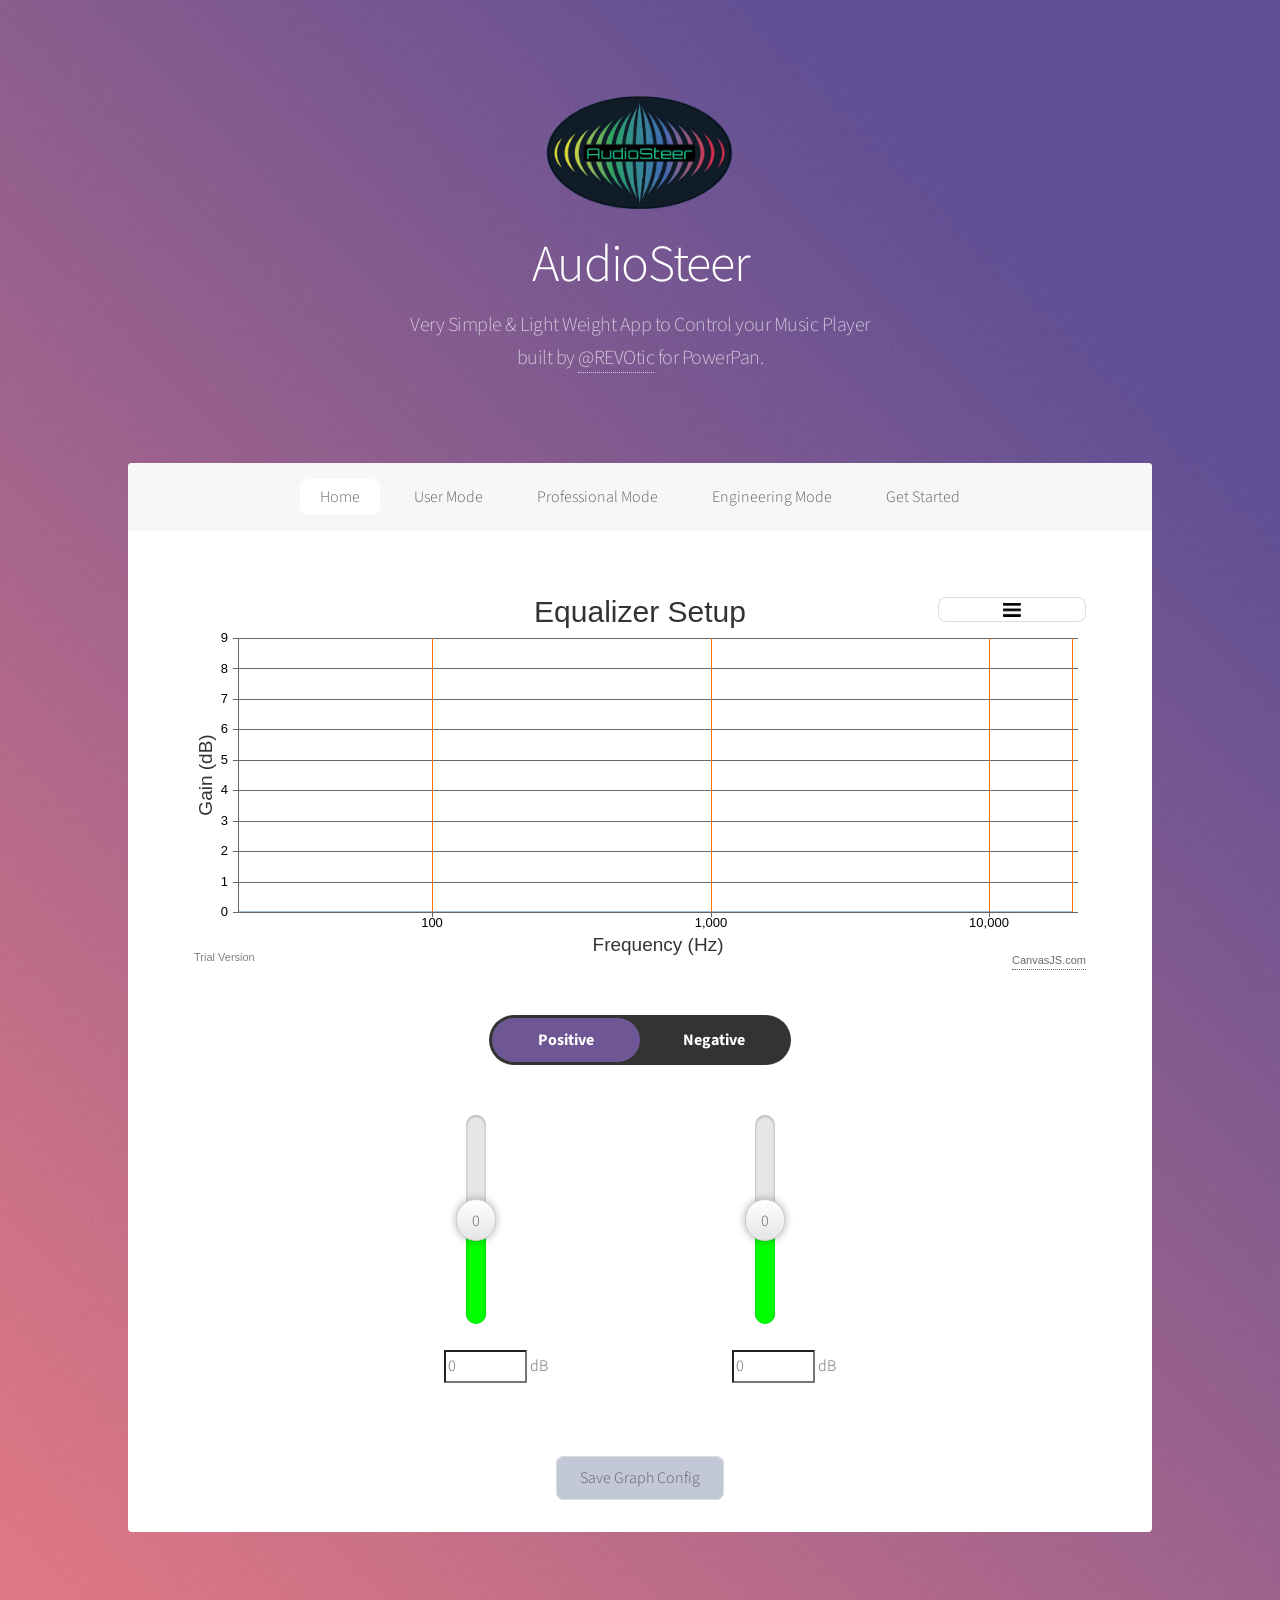
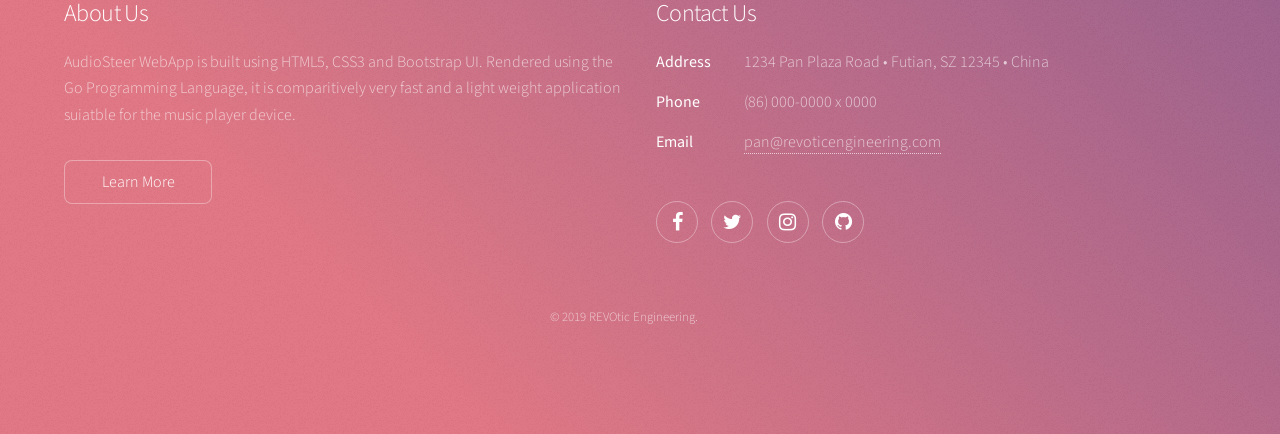
==== commit 408fda16: "Update" ====
--- a/httpdocs/professionalmode.html
+++ b/httpdocs/professionalmode.html
@@ -48,44 +48,44 @@
 			<section id="graph" class="main special">
 
 				<div class="tab-container-base">
-					<div class="tab">
+					<!-- <div class="tab">
 						<button class="tablinks" onclick="openCity(event, 'Tab1')" id="defaultOpen">Tab1</button>
 						<button class="tablinks" onclick="openCity(event, 'Tab2')">Tab2</button>
 						<button class="tablinks" onclick="openCity(event, 'Tab3')">Tab3</button>
 						<button class="tablinks" onclick="openCity(event, 'Tab4')">Tab4</button>
 						<button class="tablinks" onclick="openCity(event, 'Tab5')">Tab5</button>
 						<button class="tablinks" onclick="openCity(event, 'Tab6')">Tab6</button>
-					</div>
-
-					<div id="Tab1" class="tabcontent">
-						<div id="chartContainer" style="height: 370px; width: 100%;"></div>
-
-						<div class="container padding-bottom-50" style="text-align: center;">
-							<div class="c-switch">
-								<div class="c-switch__highlight"></div>
-								<button data-value="first">Positive</button>
-								<button data-value="second">Negative</button>
-							</div>
-							<div class="row">
-								<div class="col-sm-2"></div>
-								<div class="col-sm-4">
-									<input id="slider-CH1" type="range" min="-10" max="10" step="1" value="0" data-orientation="vertical">
-									<br />
-									<input id="input-CH1" class="channel" type="number" min="-10" max="10" value="0"></input>
-									<span>dB</span>
-								</div>
-								<div class="col-sm-4">
-									<input id="slider-CH2" type="range" min="-15" max="15" step="1" value="0" data-orientation="vertical">
-									<br />
-									<input id="input-CH2" class="channel" type="number" min="-15" max="15" value="0"></input>
-									<span>dB</span>
-								</div>
-								<div class="col-sm-2"></div>
-							</div>
-						</div>
-					</div>
-
-					<div id="Tab2" class="tabcontent">
+					</div> -->
+
+					<!-- <div id="Tab1" class="tabcontent"> -->
+						<div id="chartContainer" style="height: 370px; width: 100%;"></div>
+
+						<div class="container padding-bottom-50" style="text-align: center;">
+							<div class="c-switch">
+								<div class="c-switch__highlight"></div>
+								<button data-value="first">Positive</button>
+								<button data-value="second">Negative</button>
+							</div>
+							<div class="row">
+								<div class="col-sm-2"></div>
+								<div class="col-sm-4">
+									<input id="slider-CH1" type="range" min="-10" max="10" step="1" value="0" data-orientation="vertical">
+									<br />
+									<input id="input-CH1" class="channel" type="number" min="-10" max="10" value="0"></input>
+									<span>dB</span>
+								</div>
+								<div class="col-sm-4">
+									<input id="slider-CH2" type="range" min="-15" max="15" step="1" value="0" data-orientation="vertical">
+									<br />
+									<input id="input-CH2" class="channel" type="number" min="-15" max="15" value="0"></input>
+									<span>dB</span>
+								</div>
+								<div class="col-sm-2"></div>
+							</div>
+						</div>
+					</div>
+
+					<!-- <div id="Tab2" class="tabcontent">
 						<div id="chartContainer" style="height: 370px; width: 100%;"></div>
 
 						<div class="container padding-bottom-50" style="text-align: center;">
@@ -223,11 +223,10 @@
 								<div class="col-sm-2"></div>
 							</div>
 						</div>
-					</div>
-				</div>
-
-				<div class="config-button">
-					<a class="button channel-btn">Save Graph Config</a>
+					</div> -->
+					<div class="config-button">
+						<a class="button channel-btn">Save Graph Config</a>
+					</div>
 				</div>
 			</section>
 
